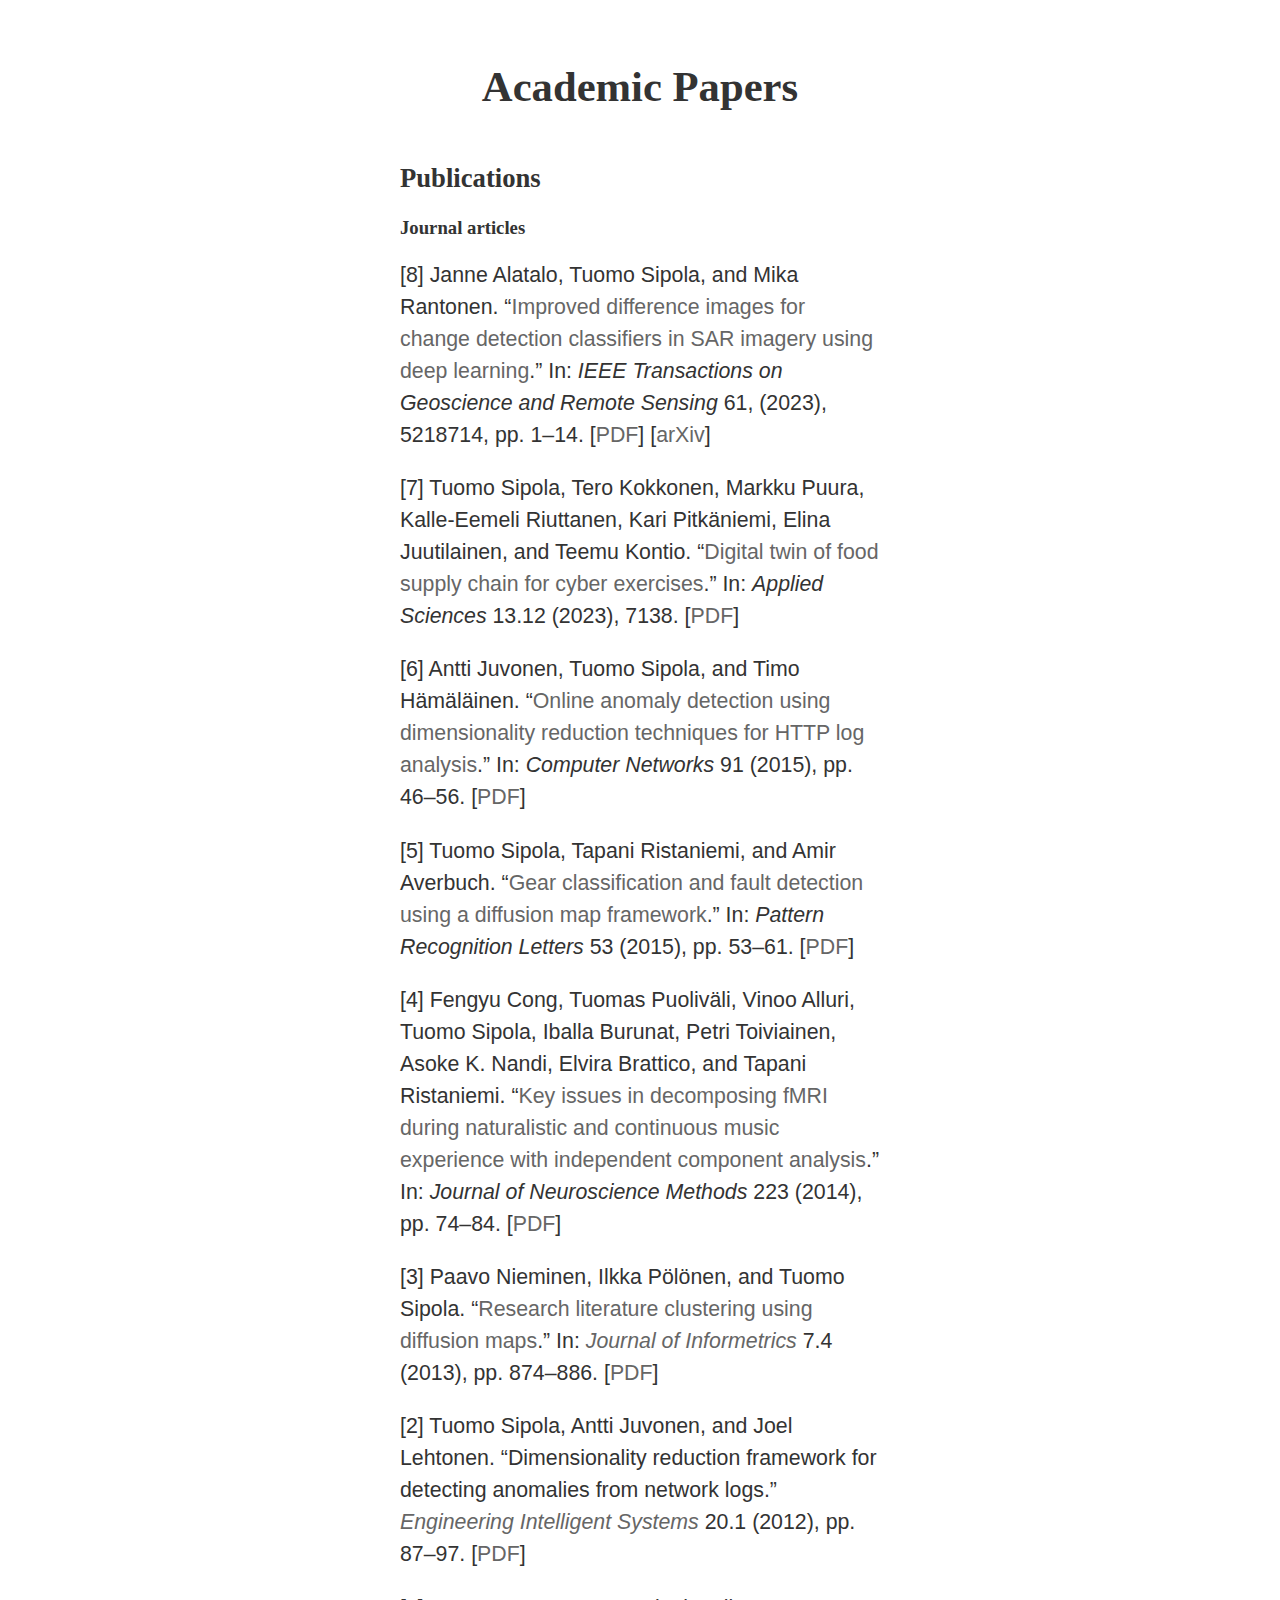
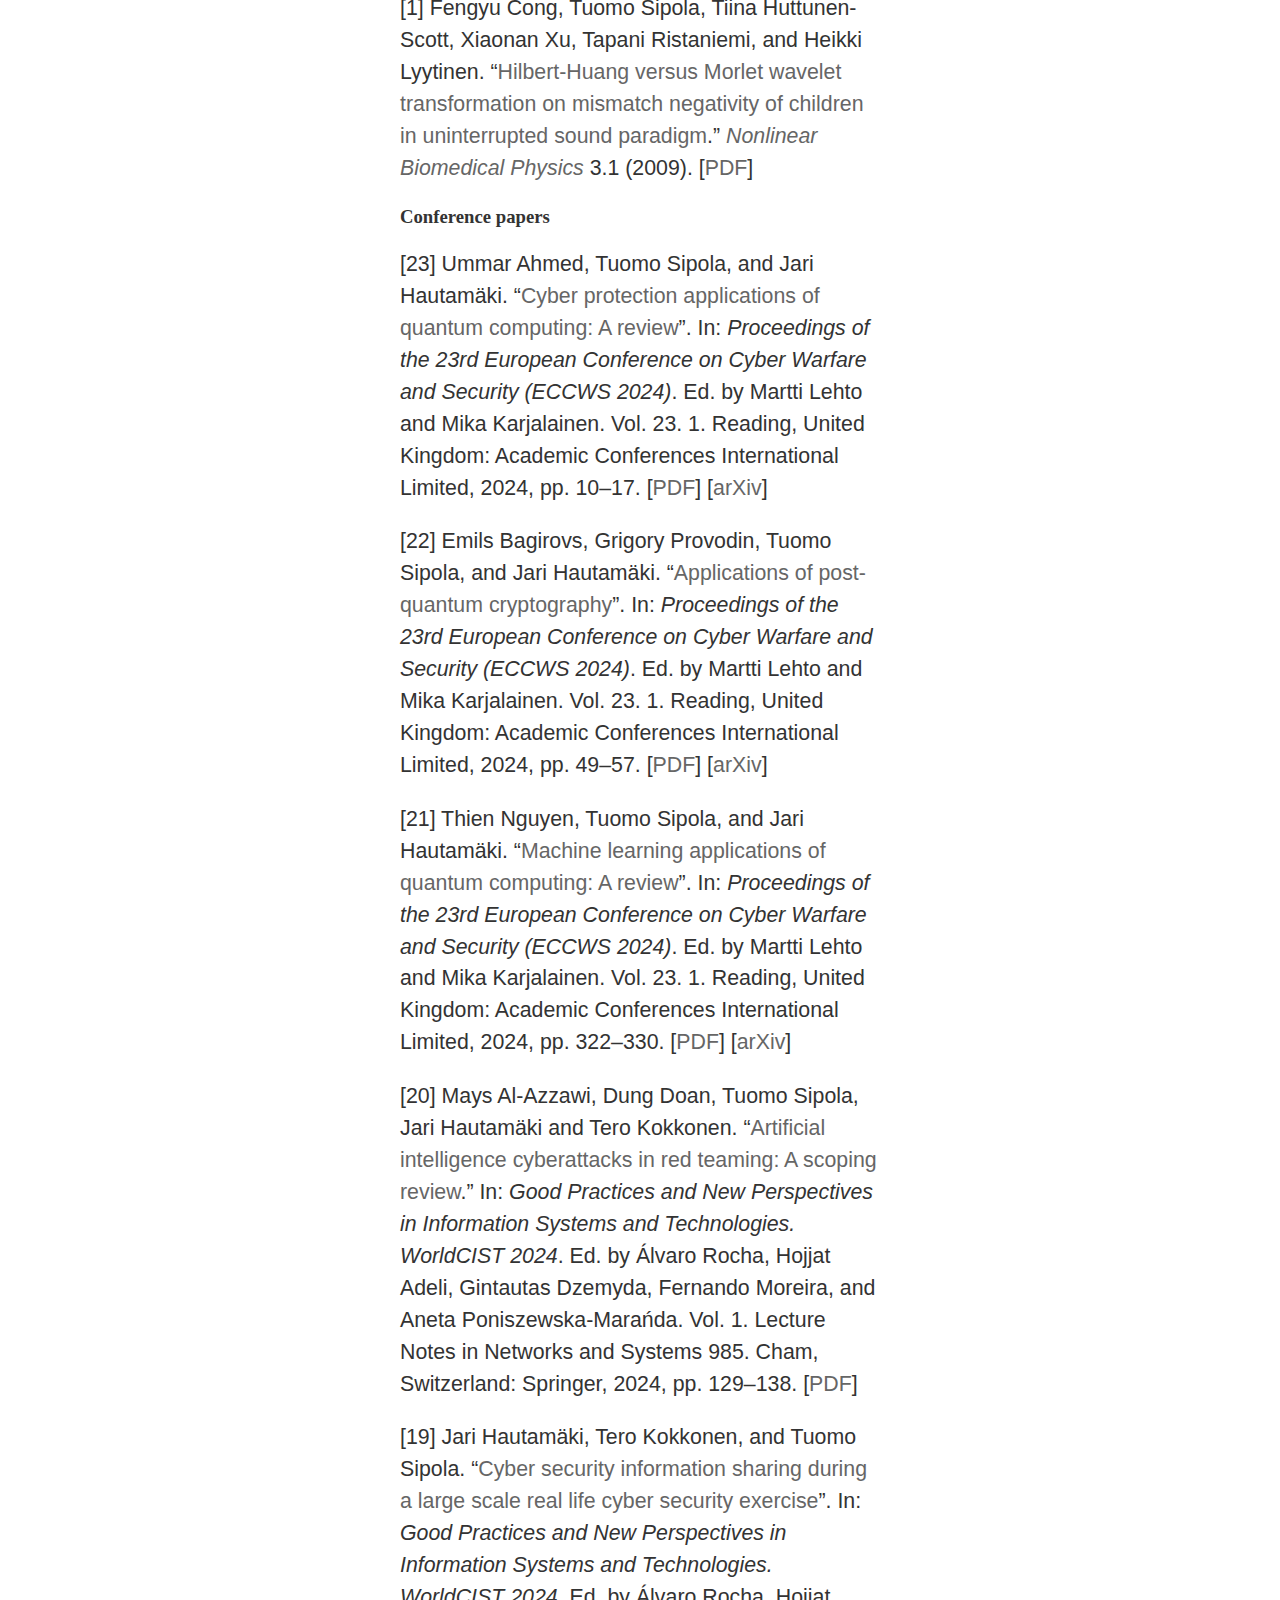
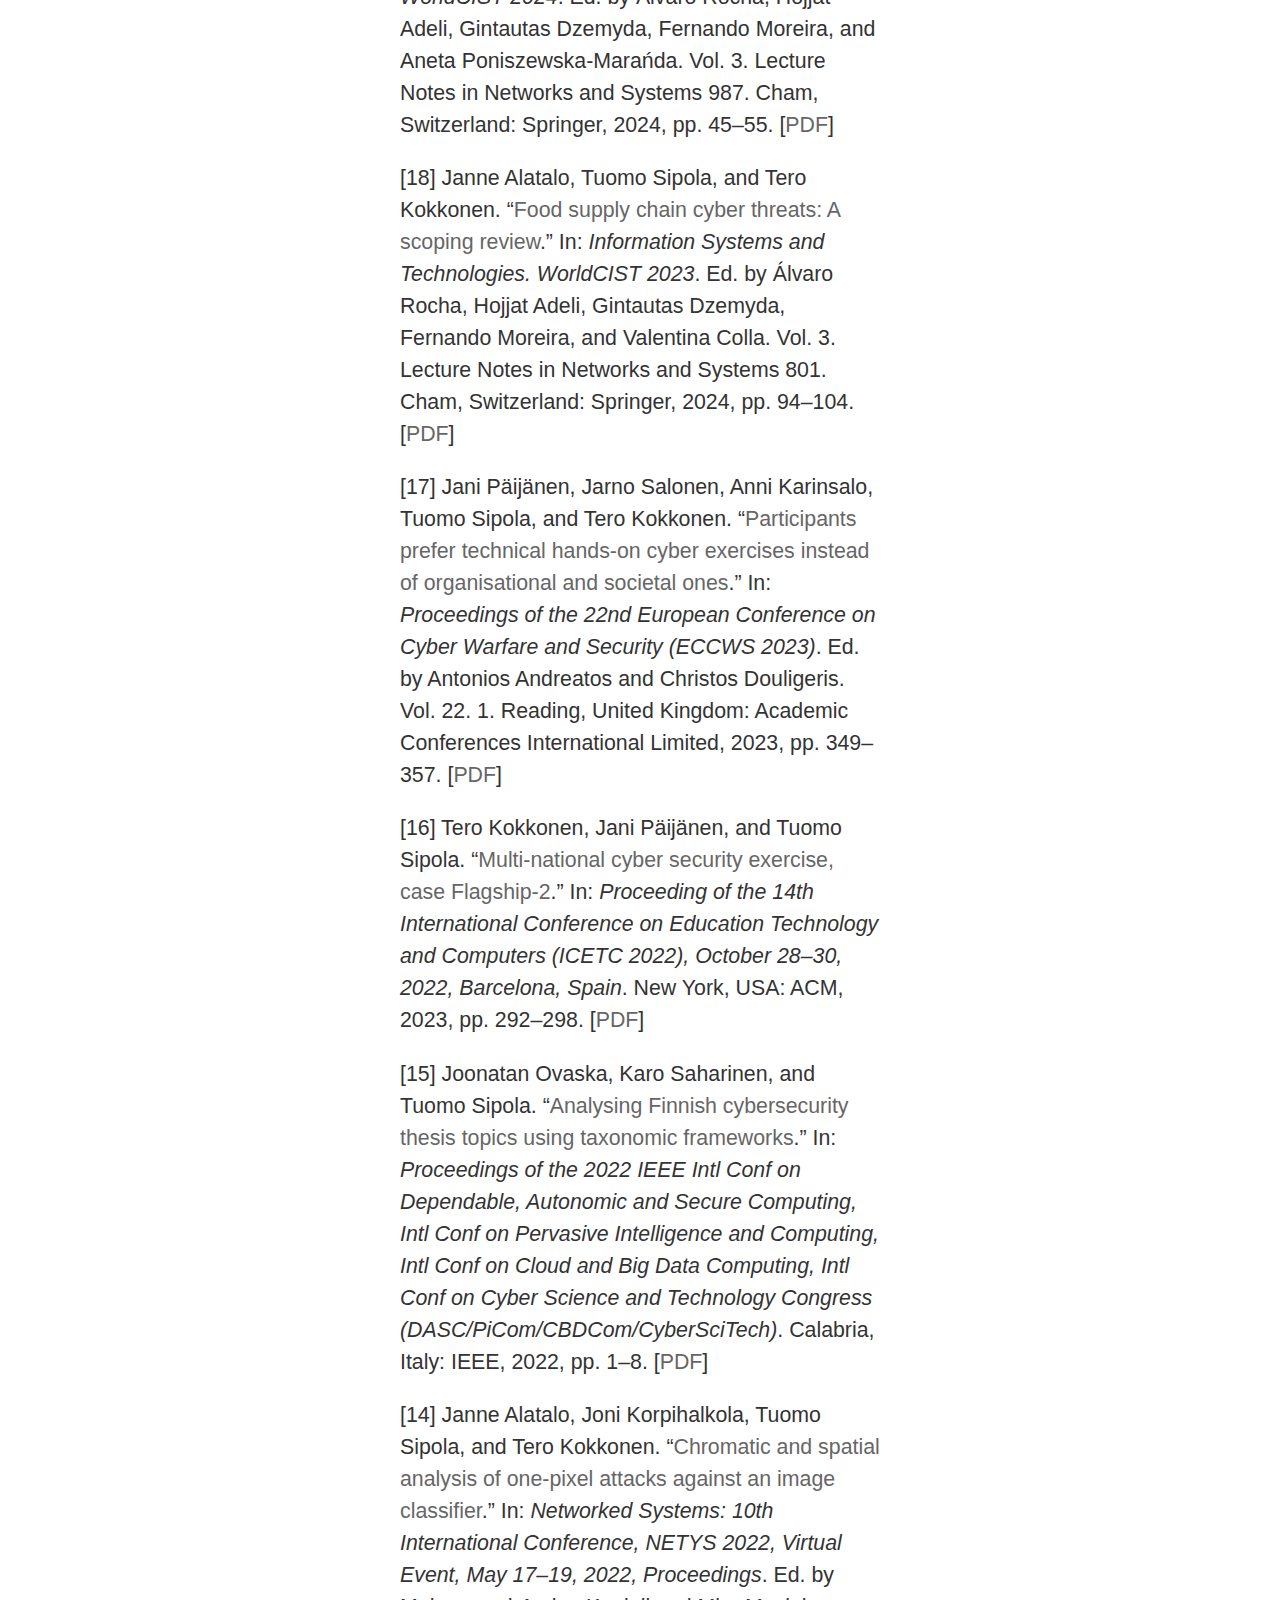
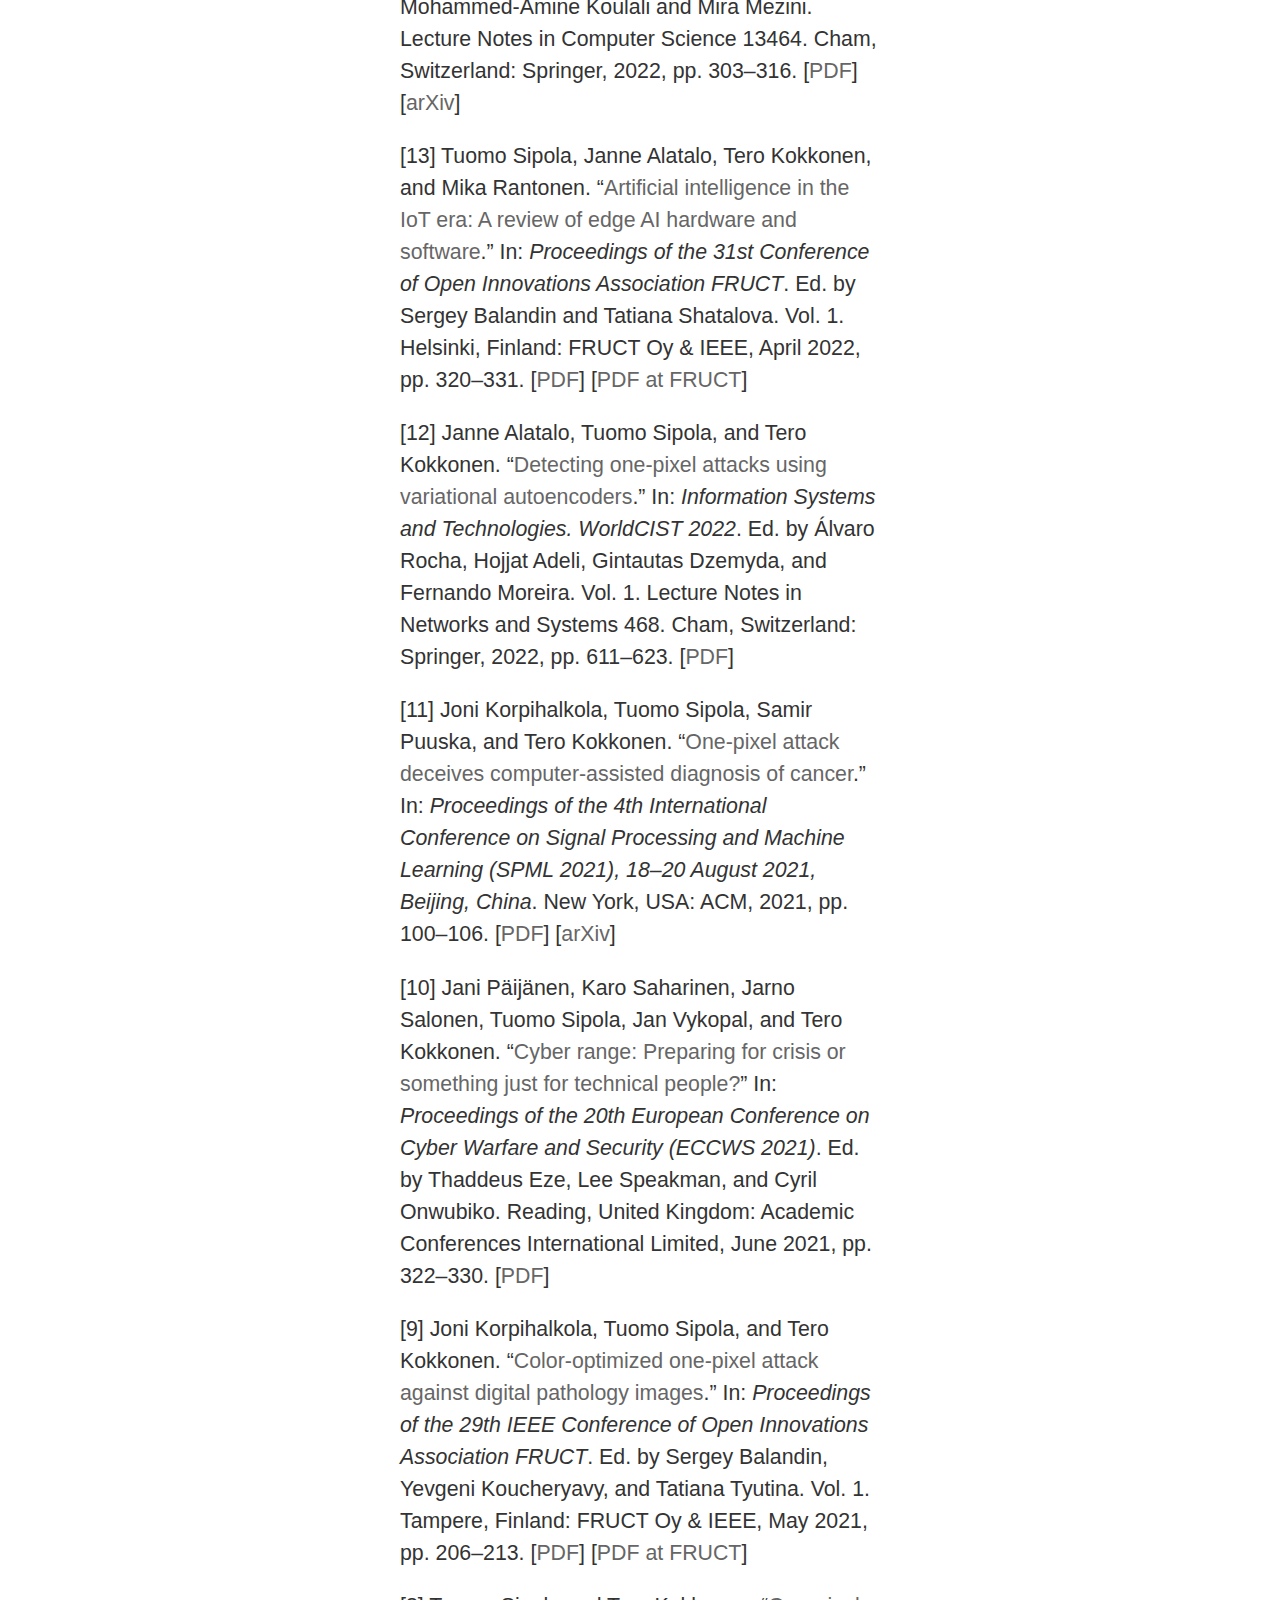
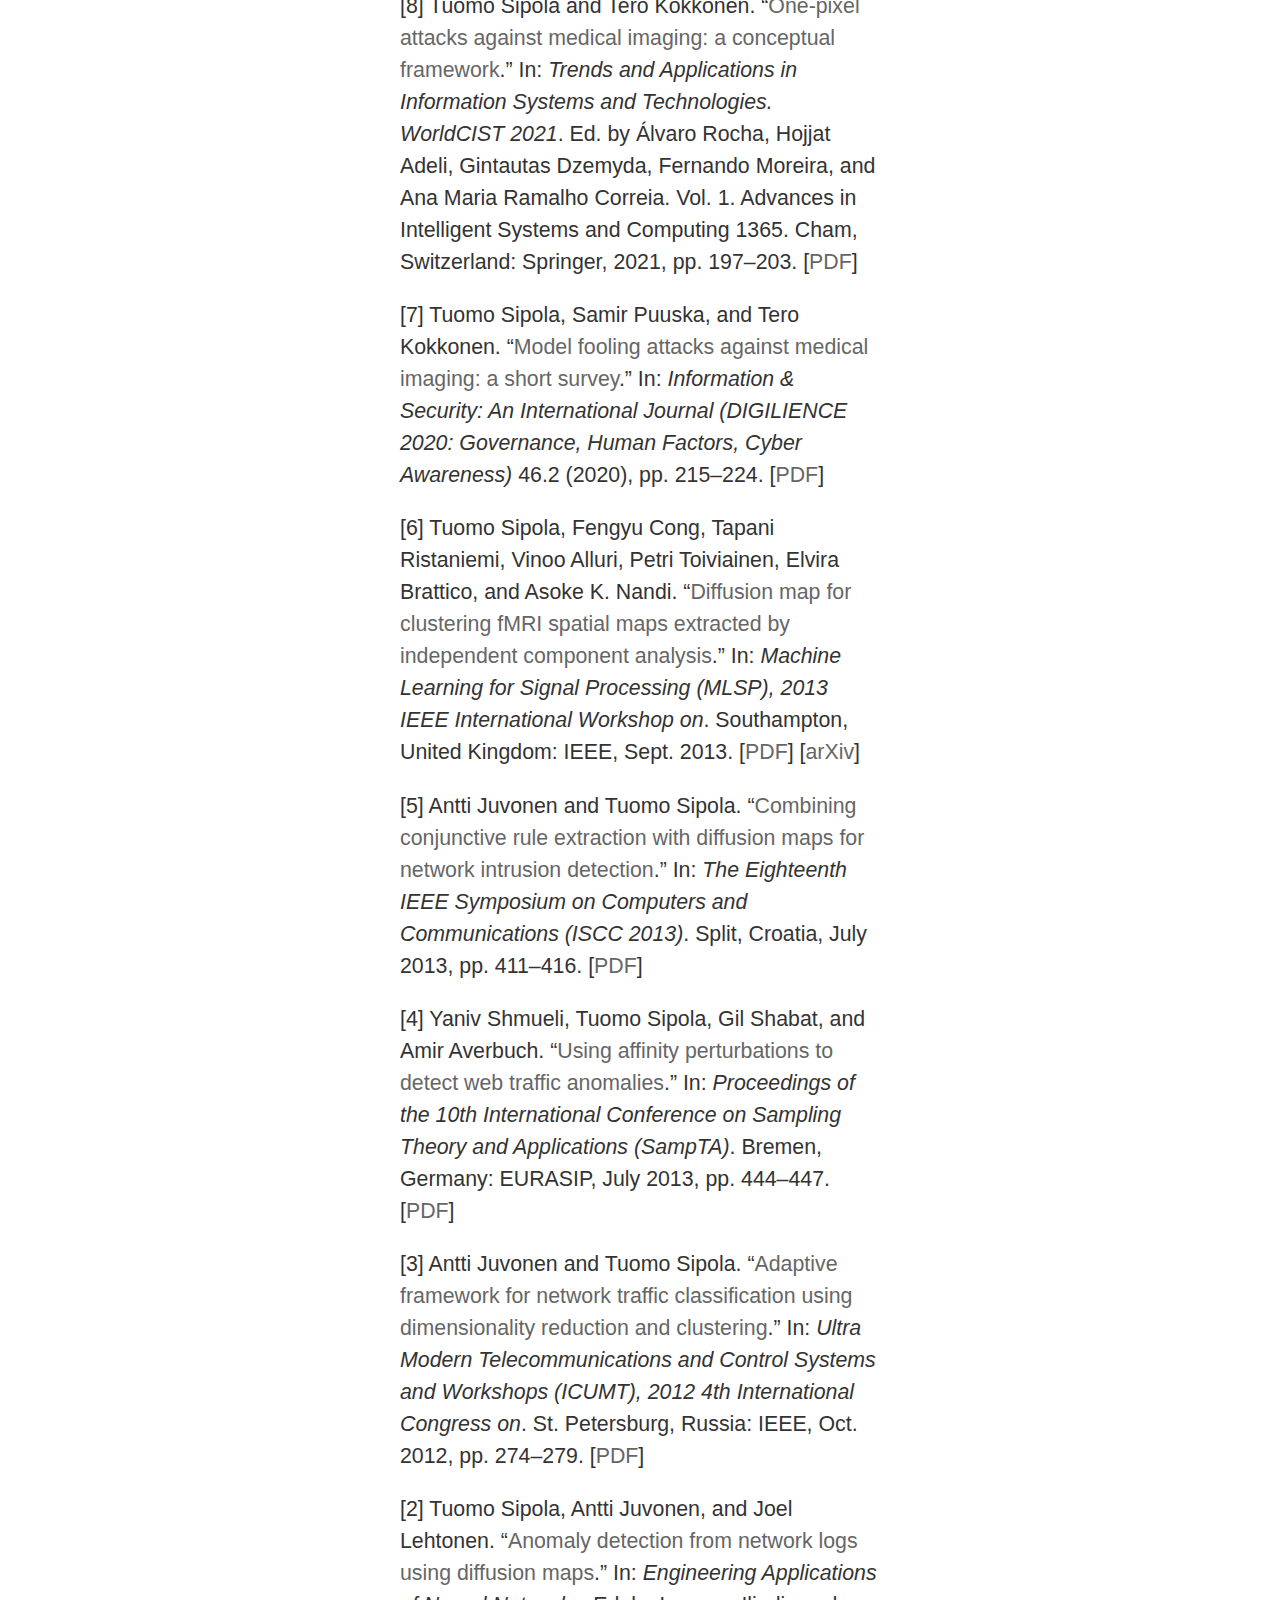
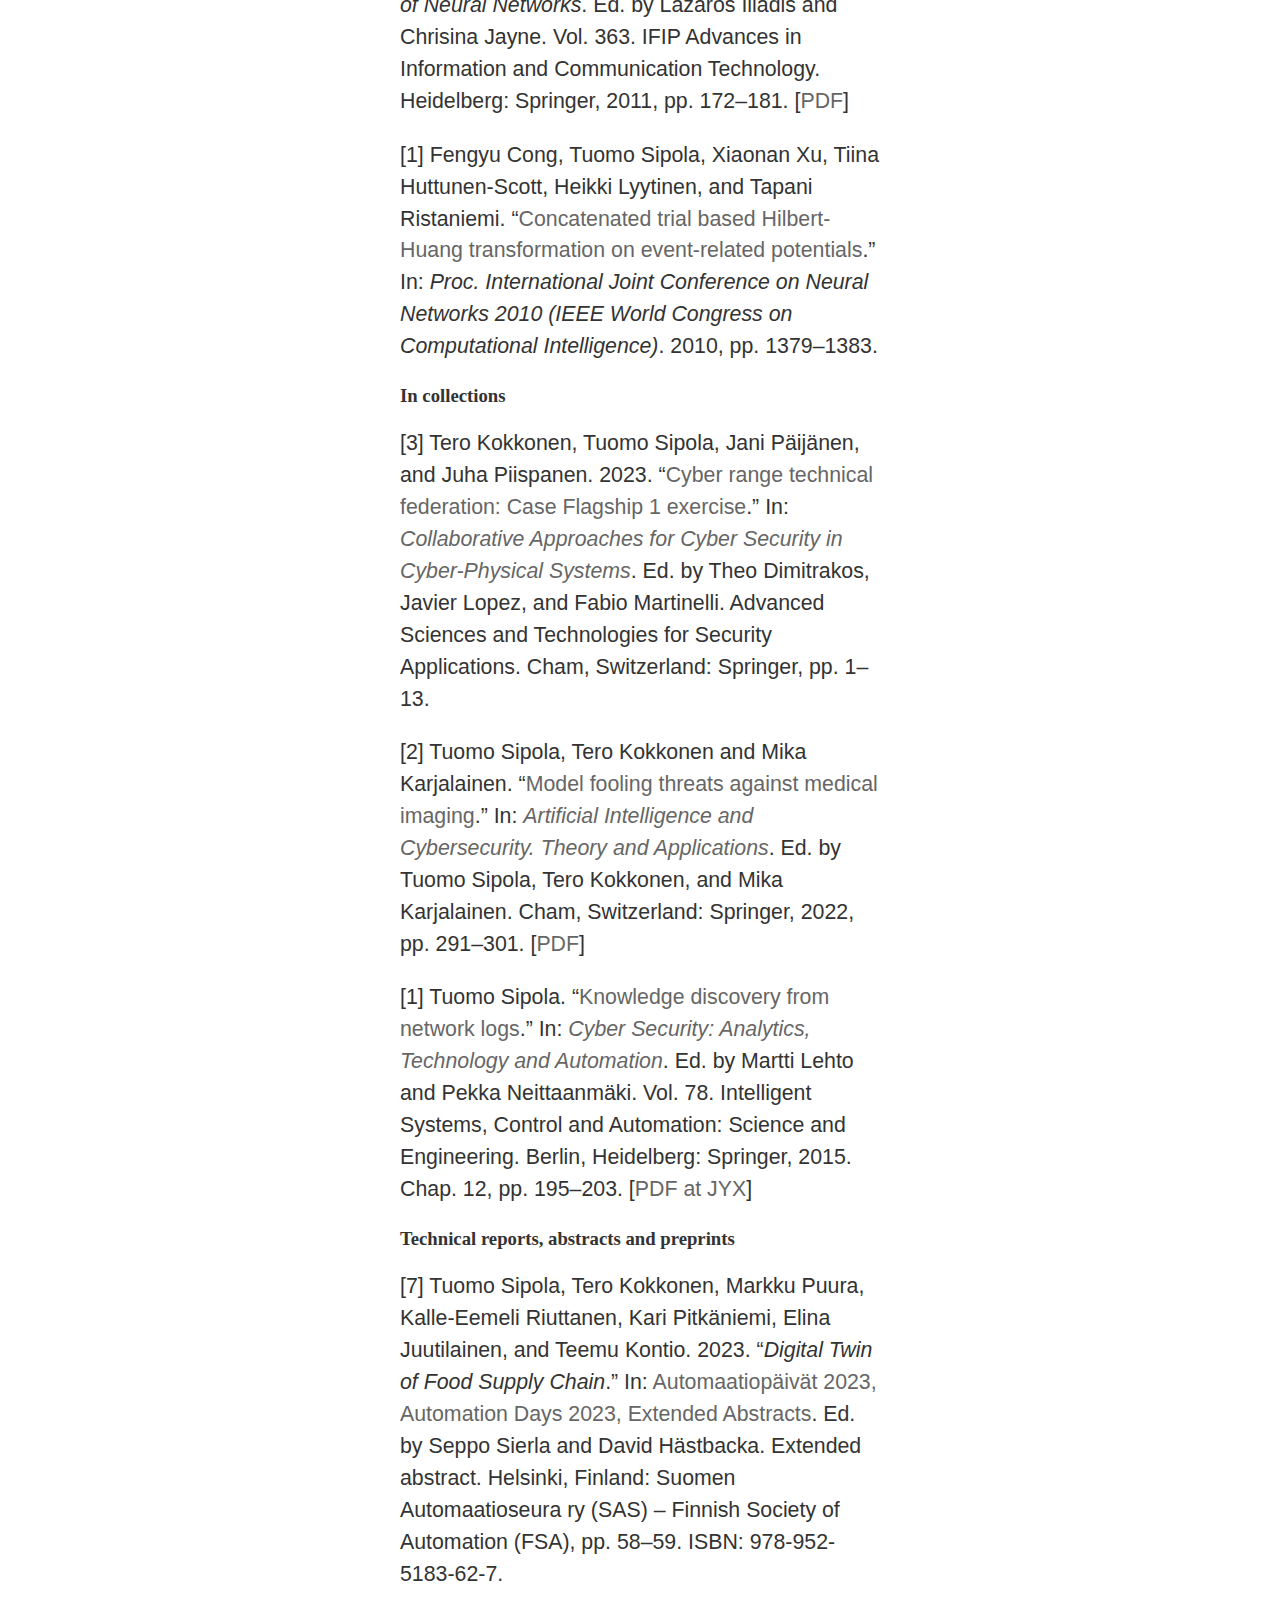
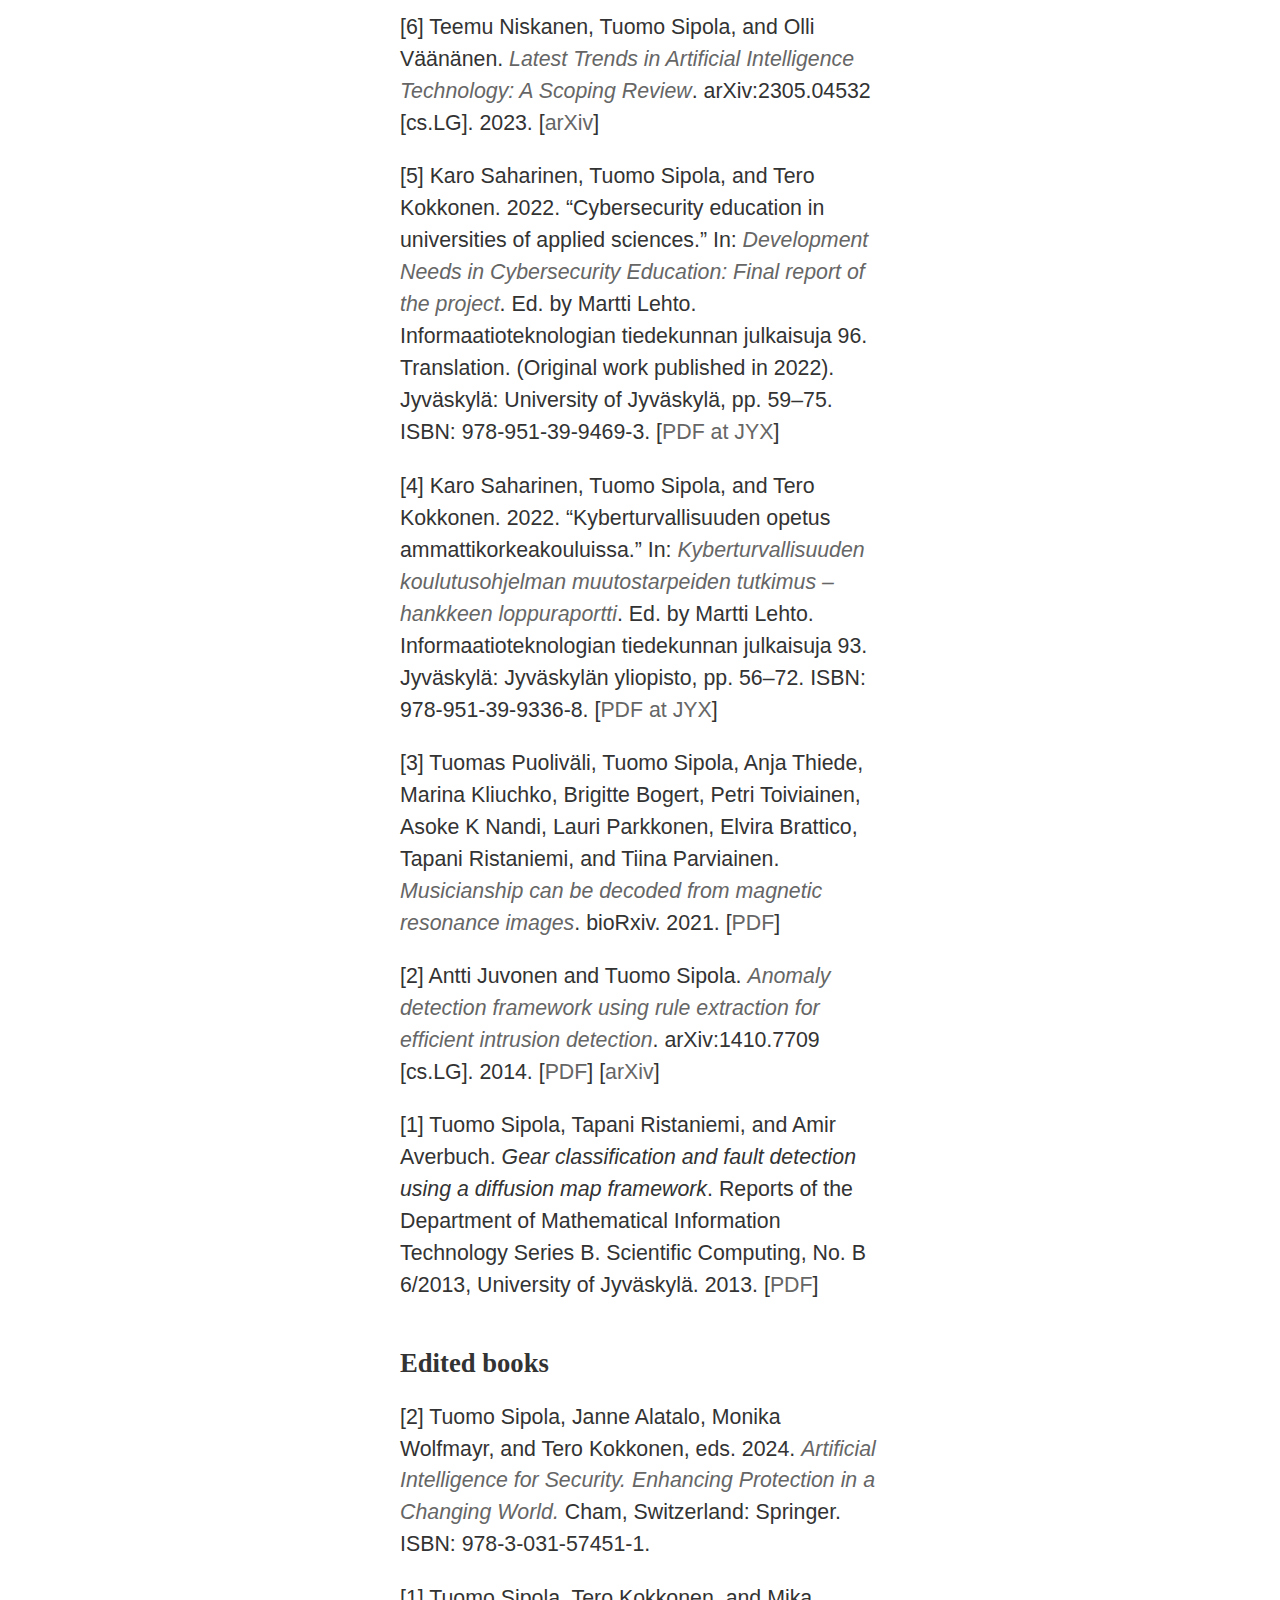
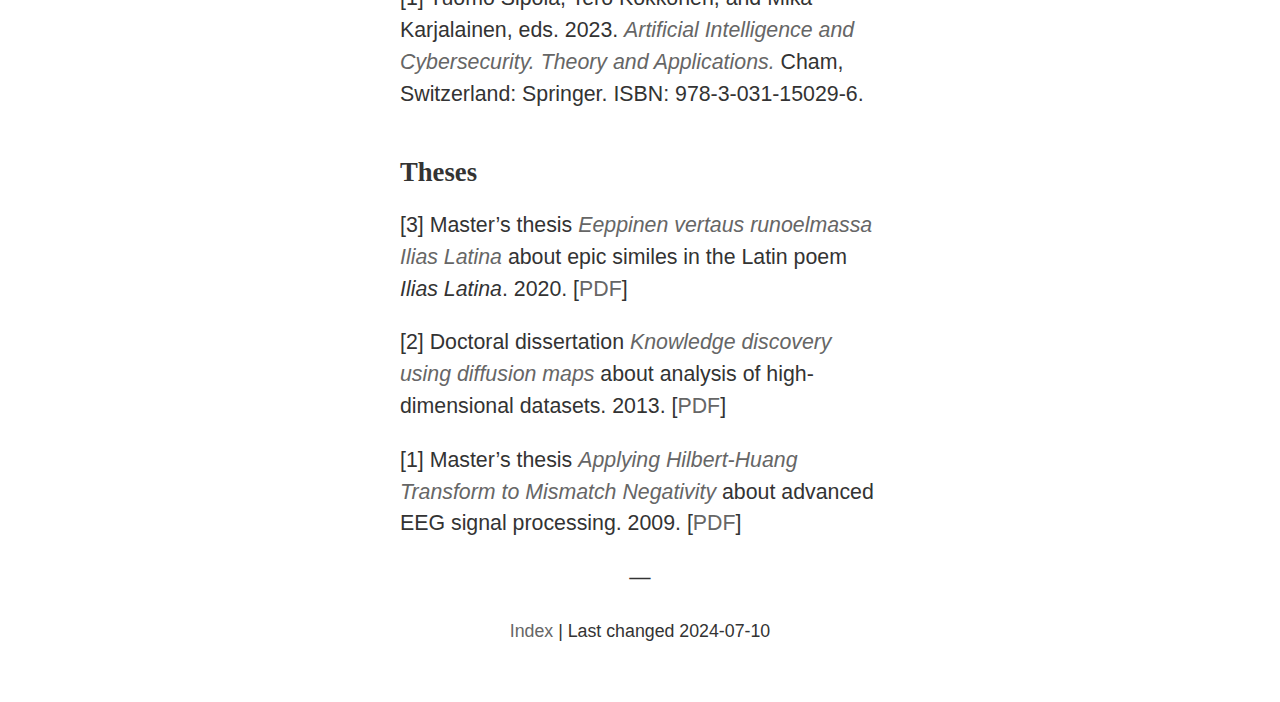
==== academic/index.html @ a78825f5 "Add missing proceedings volume and number" ====
<!DOCTYPE html>

<html xmlns="http://www.w3.org/1999/xhtml" xml:lang="en" lang="en">

<head>
<meta http-equiv="Content-Type" content="text/html; charset=utf-8" />
<title>Academic Papers</title>
<meta name="author" content="Tuomo Sipola (tuomo.sipola@iki.fi)" />

<link rel="stylesheet" href="../css/screen.css" type="text/css" media="screen" />
<link rel="icon" href="/favicon.ico" />
<link rel="icon" type="image/png" href="/favicon-32x32.png" sizes="32x32" />
<link rel="icon" type="image/png" href="/favicon-16x16.png" sizes="16x16" />
<meta id="meta" name="viewport" content="width=device-width; initial-scale=1.0" />

</head>

<body>

<div class="centered">

<h1>Academic Papers</h1>

<h2>Publications</h2>

<h3>Journal articles</h3>

<!-- <p>[] Jari Hautamäki, Tuomo Sipola and Tero Kokkonen. “MISP paper.”</p> -->

<!-- <p>[] Karo Saharinen, Vesa Leino, Tero Kokkonen, and Tuomo Sipola. “Analysing Cybersecurity Education in Degree Programmes of Finnish Universities.” In: <em>Information and Computer Security</em> XX (2022), pp. XX–XX. [PDF]</p> -->

<!-- <p>[] Tuomas Puoliväli, Tuomo Sipola, Anja Thiede, Marina Kliuchko, Brigitte Bogert, Petri Toiviainen, Asoke K. Nandi, Lauri Parkkonen, Elvira Brattico, Tapani Ristaniemi, and Tiina Parviainen. “Musicianship can be decoded from magnetic resonance images.” In: <em>Journal</em> (2022). [PDF] [bioRxiv]</p> -->

<p>[8] Janne Alatalo, Tuomo Sipola, and Mika Rantonen. “<a href="https://doi.org/10.1109/TGRS.2023.3324994">Improved difference images for change detection classifiers in SAR imagery using deep learning</a>.” In: <em>IEEE Transactions on Geoscience and Remote Sensing</em> 61, (2023), 5218714, pp. 1–14. [<a href="files/Alatalo_etal_Improved_difference_images_for_change_detection_classifiers_in_SAR_imagery_using_deep_learning.pdf">PDF</a>] [<a href=" https://arxiv.org/abs/2303.17835">arXiv</a>]</p>

<p>[7] Tuomo Sipola, Tero Kokkonen, Markku Puura, Kalle-Eemeli Riuttanen, Kari Pitkäniemi, Elina Juutilainen, and Teemu Kontio. “<a href="http://dx.doi.org/10.3390/app13127138">Digital twin of food supply chain for cyber exercises</a>.” In: <em>Applied Sciences</em> 13.12 (2023), 7138. [<a href="files/Sipola_etal_Digital_twin_of_food_supply_chain_for_cyber_exercises.pdf">PDF</a>]</p>

<p>[6] Antti Juvonen, Tuomo Sipola, and Timo Hämäläinen. “<a href="http://dx.doi.org/10.1016/j.comnet.2015.07.019">Online anomaly detection using dimensionality reduction techniques for HTTP log analysis</a>.” In: <em>Computer Networks</em> 91 (2015), pp. 46–56. [<a href="files/Juvonen_etal_Online_anomaly_detection_using_dimensionality_reduction_techniques_for_HTTP_log_analysis.pdf">PDF</a>]</p>

<p>[5] Tuomo Sipola, Tapani Ristaniemi, and Amir Averbuch. “<a href="http://dx.doi.org/10.1016/j.patrec.2014.10.019">Gear classification and fault detection using a diffusion map framework</a>.” In: <em>Pattern Recognition Letters</em> 53 (2015), pp. 53–61. [<a href="files/Sipola_etal_Gear_classification_and_fault_detection_using_a_diffusion_map_framework.pdf">PDF</a>]</p>

<p>[4] Fengyu Cong, Tuomas Puoliväli, Vinoo Alluri, Tuomo Sipola, Iballa Burunat, Petri Toiviainen, Asoke K. Nandi, Elvira Brattico, and Tapani Ristaniemi. “<a href="http://dx.doi.org/10.1016/j.jneumeth.2013.11.025">Key issues in decomposing fMRI during naturalistic and continuous music experience with independent component analysis</a>.” In: <em>Journal of Neuroscience Methods</em> 223 (2014), pp. 74–84. [<a href="files/Cong_etal_Key_issues_in_decomposing_fMRI_during_naturalistic_and_continuous_music_experience_with_ICA.pdf">PDF</a>]</p>

<p>[3] Paavo Nieminen, Ilkka Pölönen, and Tuomo Sipola. “<a href="http://dx.doi.org/10.1016/j.joi.2013.08.004">Research literature clustering using diffusion maps</a>.” In: <em><a href="http://www.journals.elsevier.com/journal-of-informetrics/">Journal of Informetrics</a></em> 7.4 (2013), pp. 874–886. [<a href="files/Nieminen_etal_Research_literature_clustering_using_diffusion_maps.pdf">PDF</a>]</p>

<p>[2] Tuomo Sipola, Antti Juvonen, and Joel Lehtonen. “Dimensionality reduction framework for detecting anomalies from network logs.” <em><a href="http://crl-publishing.co.uk/eis-journal/">Engineering Intelligent Systems</a></em> 20.1 (2012), pp. 87–97. [<a href="files/Sipola_etal_Dimensionality_reduction_framework_for_detecting_anomalies_from_network_logs.pdf">PDF</a>]</p>

<p>[1] Fengyu Cong, Tuomo Sipola, Tiina Huttunen-Scott, Xiaonan Xu, Tapani Ristaniemi, and Heikki Lyytinen. “<a href="http://www.nonlinearbiomedphys.com/content/3/1/1">Hilbert-Huang versus Morlet wavelet transformation on mismatch negativity of children in uninterrupted sound paradigm</a>.” <em><a href="http://www.nonlinearbiomedphys.com/">Nonlinear Biomedical Physics</a></em> 3.1 (2009). [<a href="files/Cong_etal_HHTvsMorlet.pdf">PDF</a>]</p>

<h3>Conference papers</h3>

<p>[23] Ummar Ahmed, Tuomo Sipola, and Jari Hautamäki. “<a href="https://doi.org/10.34190/eccws.23.1.2182">Cyber protection applications of quantum computing: A review</a>”. In: <em>Proceedings of the 23rd European Conference on Cyber Warfare and Security (ECCWS 2024)</em>. Ed. by Martti Lehto and Mika Karjalainen. Vol. 23. 1. Reading, United Kingdom: Academic Conferences International Limited, 2024, pp. 10–17. [<a href="files/Ahmed_etal_Cyber_protection_applications_of_quantum_computing_A_review.pdf">PDF</a>] [<a href="https://arxiv.org/abs/2406.13259">arXiv</a>]</p>

<p>[22] Emils Bagirovs, Grigory Provodin, Tuomo Sipola, and Jari Hautamäki. “<a href="https://doi.org/10.34190/eccws.23.1.2247">Applications of post-quantum cryptography</a>”. In: <em>Proceedings of the 23rd European Conference on Cyber Warfare and Security (ECCWS 2024)</em>. Ed. by Martti Lehto and Mika Karjalainen. Vol. 23. 1. Reading, United Kingdom: Academic Conferences International Limited, 2024, pp. 49–57. [<a href="files/Bagirovs_etal_Applications_of_post-quantum_cryptography.pdf">PDF</a>] [<a href="https://arxiv.org/abs/2406.13258">arXiv</a>]</p>

<p>[21] Thien Nguyen, Tuomo Sipola, and Jari Hautamäki. “<a href="https://doi.org/10.34190/eccws.23.1.2258">Machine learning applications of quantum computing: A review</a>”. In: <em>Proceedings of the 23rd European Conference on Cyber Warfare and Security (ECCWS 2024)</em>. Ed. by Martti Lehto and Mika Karjalainen. Vol. 23. 1. Reading, United Kingdom: Academic Conferences International Limited, 2024, pp. 322–330. [<a href="files/Nguyen_etal_Machine_learning_applications_of_quantum_computing_A_review.pdf">PDF</a>] [<a href="https://arxiv.org/abs/2406.13262">arXiv</a>]</p>

<p>[20] Mays Al-Azzawi, Dung Doan, Tuomo Sipola, Jari Hautamäki and Tero Kokkonen. “<a href="https://doi.org/10.1007/978-3-031-60215-3_13">Artificial intelligence cyberattacks in red teaming: A scoping review</a>.” In: <em>Good Practices and New Perspectives in Information Systems and Technologies. WorldCIST 2024</em>. Ed. by Álvaro Rocha, Hojjat Adeli, Gintautas Dzemyda, Fernando Moreira, and Aneta Poniszewska-Marańda. Vol. 1. Lecture Notes in Networks and Systems 985. Cham, Switzerland: Springer, 2024, pp. 129–138. [<a href="files/Al-Azzawi_etal_Artificial_intelligence_cyberattacks_in_red_teaming_a_scoping_review_aam.pdf">PDF</a>] </p>

<p>[19] Jari Hautamäki, Tero Kokkonen, and Tuomo Sipola. “<a href="https://doi.org/10.1007/978-3-031-60221-4_5">Cyber security information sharing during a large scale real life cyber security exercise</a>”. In: <em>Good Practices and New Perspectives in Information Systems and Technologies. WorldCIST 2024</em>. Ed. by Álvaro Rocha, Hojjat Adeli, Gintautas Dzemyda, Fernando Moreira, and Aneta Poniszewska-Marańda. Vol. 3. Lecture Notes in Networks and Systems 987. Cham, Switzerland: Springer, 2024, pp. 45–55. [<a href="files/Hautamäki_etal_Cyber_security_information_sharing_during_a_large_scale_real_life_cyber_security_exercise_aam.pdf">PDF</a>] </p>

<p>[18] Janne Alatalo, Tuomo Sipola, and Tero Kokkonen. “<a href="https://doi.org/10.1007/978-3-031-45648-0_10">Food supply chain cyber threats: A scoping review</a>.” In: <em>Information Systems and Technologies. WorldCIST 2023</em>. Ed. by Álvaro Rocha, Hojjat Adeli, Gintautas Dzemyda, Fernando Moreira, and Valentina Colla. Vol. 3. Lecture Notes in Networks and Systems 801. Cham, Switzerland: Springer, 2024, pp. 94–104. [<a href="files/Alatalo_etal_Food_supply_chain_cyber_threats_A_scoping_review_aam.pdf">PDF</a>] </p>

<p>[17] Jani Päijänen, Jarno Salonen, Anni Karinsalo, Tuomo Sipola, and Tero Kokkonen. “<a href="https://doi.org/10.34190/eccws.22.1.1196">Participants prefer technical hands-on cyber exercises instead of organisational and societal ones</a>.” In: <em>Proceedings of the 22nd European Conference on Cyber Warfare and Security (ECCWS 2023)</em>. Ed. by Antonios Andreatos and Christos Douligeris. Vol. 22. 1. Reading, United Kingdom: Academic Conferences International Limited, 2023, pp. 349–357. [<a href="files/Päijänen_etal_Participants_prefer_technical_hands-on_cyber_exercises_instead_of_organisational_and_societal_ones.pdf">PDF</a>]</p>

<p>[16] Tero Kokkonen, Jani Päijänen, and Tuomo Sipola. “<a href="https://doi.org/10.1145/3572549.3572596">Multi-national cyber security exercise, case Flagship-2</a>.” In: <em>Proceeding of the 14th International Conference on Education Technology and Computers (ICETC 2022), October 28–30, 2022, Barcelona, Spain</em>. New York, USA: ACM, 2023, pp. 292–298. [<a href="files/Kokkonen_etal_Multi-national_cyber_security_exercise_case_Flagship_2.pdf">PDF</a>]</p>

<p>[15] Joonatan Ovaska, Karo Saharinen, and Tuomo Sipola. “<a href="https://doi.org/10.1109/DASC/PiCom/CBDCom/Cy55231.2022.9927808">Analysing Finnish cybersecurity thesis topics using taxonomic frameworks</a>.” In: <em>Proceedings of the 2022 IEEE Intl Conf on Dependable, Autonomic and Secure Computing, Intl Conf on Pervasive Intelligence and Computing, Intl Conf on Cloud and Big Data Computing, Intl Conf on Cyber Science and Technology Congress (DASC/PiCom/CBDCom/CyberSciTech)</em>. Calabria, Italy: IEEE, 2022, pp. 1–8. [<a href="files/Ovaska_etal_Analysing_Finnish_cybersecurity_thesis_topics_using_taxonomic_frameworks.pdf">PDF</a>]</p>

<p>[14] Janne Alatalo, Joni Korpihalkola, Tuomo Sipola, and Tero Kokkonen. “<a href="https://doi.org/10.1007/978-3-031-17436-0_20">Chromatic and spatial analysis of one-pixel attacks against an image classifier</a>.” In: <em>Networked Systems: 10th International Conference, NETYS 2022, Virtual Event, May 17–19, 2022, Proceedings</em>. Ed. by Mohammed-Amine Koulali and Mira Mezini. Lecture Notes in Computer Science 13464. Cham, Switzerland: Springer, 2022, pp. 303–316. [<a href="files/Alatalo_etal_Chromatic_and_spatial_analysis_of_one-pixel_attacks_against_an_image_classifier_aam.pdf">PDF</a>] [<a href="https://arxiv.org/abs/2105.13771">arXiv</a>]</p>

<p>[13] Tuomo Sipola, Janne Alatalo, Tero Kokkonen, and Mika Rantonen. “<a href="https://doi.org/10.23919/FRUCT54823.2022.9770931">Artificial intelligence in the IoT era: A review of edge AI hardware and software</a>.” In: <em>Proceedings of the 31st Conference of Open Innovations Association FRUCT</em>. Ed. by Sergey Balandin and Tatiana Shatalova. Vol. 1. Helsinki, Finland: FRUCT Oy & IEEE, April 2022, pp. 320–331. [<a href="files/Sipola_etal_Artificial_intelligence_in_the_IoT_era_A_review_of_edge_AI_hardware_and_software.pdf">PDF</a>] [<a href="https://fruct.org/publications/volume-31/fruct31/files/Sip.pdf">PDF at FRUCT</a>]</p>

<p>[12] Janne Alatalo, Tuomo Sipola, and Tero Kokkonen. “<a href="https://doi.org/10.1007/978-3-031-04826-5_60">Detecting one-pixel attacks using variational autoencoders</a>.” In: <em>Information Systems and Technologies. WorldCIST 2022</em>. Ed. by Álvaro Rocha, Hojjat Adeli, Gintautas Dzemyda, and Fernando Moreira. Vol. 1. Lecture Notes in Networks and Systems 468. Cham, Switzerland: Springer, 2022, pp. 611–623. [<a href="files/Alatalo_etal_Detecting_one-pixel_attacks_using_variational_autoencoders_aam.pdf">PDF</a>]</p>

<p>[11] Joni Korpihalkola, Tuomo Sipola, Samir Puuska, and Tero Kokkonen. “<a href="https://doi.org/10.1145/3483207.3483224">One-pixel attack deceives computer-assisted diagnosis of cancer</a>.” In: <em>Proceedings of the 4th International Conference on Signal Processing and Machine Learning (SPML 2021), 18–20 August 2021, Beijing, China</em>. New York, USA: ACM, 2021, pp. 100–106. [<a href="files/Korpihalkola_etal_One-pixel_attack_deceives_computer-assisted_diagnosis_of_cancer.pdf">PDF</a>] [<a href="https://arxiv.org/abs/2012.00517">arXiv</a>]</p>

<p>[10] Jani Päijänen, Karo Saharinen, Jarno Salonen, Tuomo Sipola, Jan Vykopal, and Tero Kokkonen. “<a href="https://doi.org/10.34190/EWS.21.012">Cyber range: Preparing for crisis or something just for technical people?</a>” In: <em>Proceedings of the 20th European Conference on Cyber Warfare and Security (ECCWS 2021)</em>. Ed. by Thaddeus Eze, Lee Speakman, and Cyril Onwubiko. Reading, United Kingdom: Academic Conferences International Limited, June 2021, pp. 322–330. [<a href="files/Paijanen_etal_Cyber_range_Preparing_for_crisis_or_something_just_for_technical_people.pdf">PDF</a>]</p>

<p>[9] Joni Korpihalkola, Tuomo Sipola, and Tero Kokkonen. “<a href="https://doi.org/10.23919/FRUCT52173.2021.9435562">Color-optimized one-pixel attack against digital pathology images</a>.” In: <em>Proceedings of the 29th IEEE Conference of Open Innovations Association FRUCT</em>. Ed. by Sergey Balandin, Yevgeni Koucheryavy, and Tatiana Tyutina. Vol. 1. Tampere, Finland: FRUCT Oy & IEEE, May 2021, pp. 206–213. [<a href="files/Korpihalkola_etal_Color-optimized_one-pixel_attack_against_digital_pathology_images.pdf">PDF</a>] [<a href="https://fruct.org/publications/volume-29/fruct29/files/Kor.pdf">PDF at FRUCT</a>]</p>

<p>[8] Tuomo Sipola and Tero Kokkonen. “<a href="https://doi.org/10.1007/978-3-030-72657-7_19">One-pixel attacks against medical imaging: a conceptual framework</a>.” In: <em>Trends and Applications in Information Systems and Technologies. WorldCIST 2021</em>. Ed. by Álvaro Rocha, Hojjat Adeli, Gintautas Dzemyda, Fernando Moreira, and Ana Maria Ramalho Correia. Vol. 1. Advances in Intelligent Systems and Computing 1365. Cham, Switzerland: Springer, 2021, pp. 197–203. [<a href="files/Sipola_and_Kokkonen_One-pixel_attacks_against_medical_imaging_a_conceptual_framework.pdf">PDF</a>]

<p>[7] Tuomo Sipola, Samir Puuska, and Tero Kokkonen. “<a href="https://doi.org/10.11610/isij.4615">Model fooling attacks against medical imaging: a short survey</a>.” In: <em>Information & Security: An International Journal (DIGILIENCE 2020: Governance, Human Factors, Cyber Awareness)</em> 46.2 (2020), pp. 215–224. [<a href="files/Sipola_etal_Model_fooling_attacks_against_medical_imaging_a_short_survey.pdf">PDF</a>]</p>

<p>[6] Tuomo Sipola, Fengyu Cong, Tapani Ristaniemi, Vinoo Alluri, Petri Toiviainen, Elvira Brattico, and Asoke K. Nandi. “<a href="http://ieeexplore.ieee.org/xpl/articleDetails.jsp?tp=&arnumber=6661923">Diffusion map for clustering fMRI spatial maps extracted by independent component analysis</a>.” In: <em>Machine Learning for Signal Processing (MLSP), 2013 IEEE International Workshop on</em>. Southampton, United Kingdom: IEEE, Sept. 2013. [<a href="files/Sipola_etal_Diffusion_map_for_clustering_fMRI_spatial_maps_extracted_by_independent_component_analysis.pdf">PDF</a>] [<a href="http://arxiv.org/abs/1306.1350">arXiv</a>]</p>

<p>[5] Antti Juvonen and Tuomo Sipola. “<a href="http://ieeexplore.ieee.org/xpl/articleDetails.jsp?tp=&arnumber=6754981">Combining conjunctive rule extraction with diffusion maps for network intrusion detection</a>.” In: <em>The Eighteenth IEEE Symposium on Computers and Communications (ISCC 2013)</em>. Split, Croatia, July 2013, pp. 411–416. [<a href="files/Juvonen_and_Sipola_Combining_conjunctive_rule_extraction_with_diffusion_maps_for_network_intrusion_detection.pdf">PDF</a>]</p>

<p>[4] Yaniv Shmueli, Tuomo Sipola, Gil Shabat, and Amir Averbuch. “<a href="https://www.eurasip.org/Proceedings/Ext/SampTA2013/papers/p444-shmueli.pdf">Using affinity perturbations to detect web traffic anomalies</a>.” In: <em>Proceedings of the 10th International Conference on Sampling Theory and Applications (SampTA)</em>. Bremen, Germany: EURASIP, July 2013, pp. 444–447. [<a href="files/Shmueli_etal_Using_affinity_perturbations_to_detect_web_traffic_anomalies.pdf">PDF</a>]</p>

<p>[3] Antti Juvonen and Tuomo Sipola. “<a href="http://ieeexplore.ieee.org/xpl/articleDetails.jsp?tp=&arnumber=6459678">Adaptive framework for network traffic classification using dimensionality reduction and clustering</a>.” In: <em>Ultra Modern Telecommunications and Control Systems and Workshops (ICUMT), 2012 4th International Congress on</em>. St. Petersburg, Russia: IEEE, Oct. 2012, pp. 274–279. [<a href="files/Juvonen_and_Sipola_Adaptive_framework_for_network_traffic_classification_using_dimensionality_reduction_and_clustering.pdf">PDF</a>]</p>

<p>[2] Tuomo Sipola, Antti Juvonen, and Joel Lehtonen. “<a href="https://link.springer.com/chapter/10.1007/978-3-642-23957-1_20">Anomaly detection from network logs using diffusion maps</a>.” In: <em>Engineering Applications of Neural Networks</em>. Ed. by Lazaros Iliadis and Chrisina Jayne. Vol. 363. IFIP Advances in Information and Communication Technology. Heidelberg: Springer, 2011, pp. 172–181. [<a href="files/Sipola_etal_Anomaly_detection_from_network_logs.pdf">PDF</a>]</p>

<p>[1] Fengyu Cong, Tuomo Sipola, Xiaonan Xu, Tiina Huttunen-Scott, Heikki Lyytinen, and Tapani Ristaniemi. “<a href="http://dx.doi.org/10.1109/IJCNN.2010.5596933">Concatenated trial based Hilbert-Huang transformation on event-related potentials</a>.” In: <em>Proc. International Joint Conference on Neural Networks 2010 (IEEE World Congress on Computational Intelligence)</em>. 2010, pp. 1379–1383.</p>

<h3>In collections</h3>

<p>[3] Tero Kokkonen, Tuomo Sipola, Jani Päijänen, and Juha Piispanen. 2023. “<a href="http://dx.doi.org/10.1007/978-3-031-16088-2_1">Cyber range technical federation: Case Flagship 1 exercise</a>.” In: <em><a href="https://doi.org/10.1007/978-3-031-16088-2">Collaborative Approaches for Cyber Security in Cyber-Physical Systems</a></em>. Ed. by Theo Dimitrakos, Javier Lopez, and Fabio Martinelli. Advanced Sciences and Technologies for Security Applications. Cham, Switzerland: Springer, pp. 1–13. <!-- [PDF] --></p> <!-- AAM version has 24 month embargo, expiring circa 2025-01-03. -->

<p>[2] Tuomo Sipola, Tero Kokkonen and Mika Karjalainen. “<a href="https://dx.doi.org/10.1007/978-3-031-15030-2_13">Model fooling threats against medical imaging</a>.” In: <em><a href="https://doi.org/10.1007/978-3-031-15030-2">Artificial Intelligence and Cybersecurity. Theory and Applications</a></em>. Ed. by Tuomo Sipola, Tero Kokkonen, and Mika Karjalainen. Cham, Switzerland: Springer, 2022, pp. 291–301. [<a href="files/Sipola_etal_Model_fooling_threats_against_medical_imaging_preprint.pdf">PDF</a>]</p> <!-- This is the preprint. AAM version has 24 month embargo, expiring circa 2024-12-08. -->

<p>[1] Tuomo Sipola. “<a href="http://dx.doi.org/10.1007/978-3-319-18302-2_12">Knowledge discovery from network logs</a>.” In: <em><a href="https://doi.org/10.1007/978-3-319-18302-2">Cyber Security: Analytics, Technology and Automation</a></em>. Ed. by Martti Lehto and Pekka Neittaanmäki. Vol. 78. Intelligent Systems, Control and Automation: Science and Engineering. Berlin, Heidelberg: Springer, 2015. Chap. 12, pp. 195–203. [<a href=" http://urn.fi/URN:NBN:fi:jyu-202011236715">PDF at JYX</a>]</p>

<h3>Technical reports, abstracts and preprints</h3>

<p>[7] Tuomo Sipola, Tero Kokkonen, Markku Puura, Kalle-Eemeli Riuttanen, Kari Pitkäniemi, Elina Juutilainen, and Teemu Kontio. 2023. “<em>Digital Twin of Food Supply Chain</em>.” In: <a href="https://www.automaatioseura.fi/site/assets/files/3870/automaatiopaivat_automation_days_2023_extended_abstracts.pdf">Automaatiopäivät 2023, Automation Days 2023, Extended Abstracts</a>. Ed. by Seppo Sierla and David Hästbacka. Extended abstract. Helsinki, Finland: Suomen Automaatioseura ry (SAS) – Finnish Society of Automation (FSA), pp. 58–59. ISBN: 978-952-5183-62-7.</p>

<p> [6] Teemu Niskanen, Tuomo Sipola, and Olli Väänänen. <em><a href="https://arxiv.org/abs/2305.04532">Latest Trends in Artificial Intelligence Technology: A Scoping Review</a></em>. arXiv:2305.04532 [cs.LG]. 2023. [<a href="https://arxiv.org/abs/2305.04532">arXiv</a>]</p>

<p>[5] Karo Saharinen, Tuomo Sipola, and Tero Kokkonen. 2022. “Cybersecurity education in universities of applied sciences.” In: <em><a href="http://urn.fi/URN:ISBN:978-951-39-9469-3">Development Needs in Cybersecurity Education: Final report of the project</a></em>. Ed. by Martti Lehto. Informaatioteknologian tiedekunnan julkaisuja 96. Translation. (Original work published in 2022). Jyväskylä: University of Jyväskylä, pp. 59–75. ISBN: 978-951-39-9469-3. [<a href="http://urn.fi/URN:ISBN:978-951-39-9469-3">PDF at JYX</a>]</p>

<p>[4] Karo Saharinen, Tuomo Sipola, and Tero Kokkonen. 2022. “Kyberturvallisuuden opetus ammattikorkeakouluissa.” In: <em><a href="http://urn.fi/URN:ISBN:978-951-39-9336-8">Kyberturvallisuuden koulutusohjelman muutostarpeiden tutkimus – hankkeen loppuraportti</a></em>. Ed. by Martti Lehto. Informaatioteknologian tiedekunnan julkaisuja 93. Jyväskylä: Jyväskylän yliopisto, pp. 56–72. ISBN: 978-951-39-9336-8. [<a href="http://urn.fi/URN:ISBN:978-951-39-9336-8">PDF at JYX</a>]</p>

<p>[3] Tuomas Puoliväli, Tuomo Sipola, Anja Thiede, Marina Kliuchko, Brigitte Bogert, Petri Toiviainen, Asoke K Nandi, Lauri Parkkonen, Elvira Brattico, Tapani Ristaniemi, and Tiina Parviainen. <em><a href="https://doi.org/10.1101/2020.07.19.210906">Musicianship can be decoded from magnetic resonance images</a></em>. bioRxiv. 2021. [<a href="files/Puoliväli_etal_Musicianship_can_be_decoded_from_magnetic_resonance_images.pdf">PDF</a>]</p>

<p>[2] Antti Juvonen and Tuomo Sipola. <em><a href="http://arxiv.org/abs/1410.7709">Anomaly detection framework using rule extraction for efficient intrusion detection</a></em>. arXiv:1410.7709 [cs.LG]. 2014. [<a href="files/Juvonen_etal_Anomaly_detecction_framework_using_rule_extraction_for_efficient_intrusion_detection.pdf">PDF</a>] [<a href="http://arxiv.org/abs/1410.7709">arXiv</a>]

<p>[1] Tuomo Sipola, Tapani Ristaniemi, and Amir Averbuch. <em>Gear classification and fault detection using a diffusion map framework</em>. Reports of the Department of Mathematical Information Technology Series B. Scientific Computing, No. B 6/2013, University of Jyväskylä. 2013. [<a href="files/Sipola_etal_Gear_classification_and_fault_detection_using_a_diffusion_map_framework_report.pdf">PDF</a>]</p>

<h2>Edited books</h2>

<p>[2] Tuomo Sipola, Janne Alatalo, Monika Wolfmayr, and Tero Kokkonen, eds. 2024. <em><a href="https://doi.org/10.1007/978-3-031-57452-8">Artificial Intelligence for Security. Enhancing Protection in a Changing World.</a></em> Cham, Switzerland: Springer. ISBN:  978-3-031-57451-1.</p>

<p>[1] Tuomo Sipola, Tero Kokkonen, and Mika Karjalainen, eds. 2023. <em><a href="https://doi.org/10.1007/978-3-031-15030-2">Artificial Intelligence and Cybersecurity. Theory and Applications.</a></em> Cham, Switzerland: Springer. ISBN: 978-3-031-15029-6.</p>

<h2>Theses</h2>

<p>[3] Master’s thesis <em><a href="http://urn.fi/URN:NBN:fi:jyu-202012287381">Eeppinen vertaus runoelmassa Ilias Latina</a></em> about epic similes in the Latin poem <em>Ilias Latina</em>. 2020. [<a href="files/tuomo_sipola_latina_pro_gradu_20201221b.pdf">PDF</a>]</p>

<p>[2] Doctoral dissertation <em><a href="http://urn.fi/URN:ISBN:978-951-39-5540-3">Knowledge discovery using diffusion maps</a></em> about analysis of high-dimensional datasets. 2013. [<a href="files/tuomo_sipola_diss_978-951-39-5540-3_defence16122013.pdf">PDF</a>]</p>

<p>[1] Master’s thesis <em><a href="http://urn.fi/URN:NBN:fi:jyu-200911054392">Applying Hilbert-Huang Transform to Mismatch Negativity</a></em> about advanced EEG signal processing. 2009. [<a href="files/tuomo_sipola_pro_gradu_20091027.pdf">PDF</a>]</p>

<p class="center">&mdash;</p>

<p class="center"><small>
<a href="/">Index</a> | Last changed 2024-07-10
</small></p>

</div>

</body>

</html>
---- css/screen.css ----
p
{
    font-family: 'Roboto', sans-serif;
    font-size: 16pt;
    line-height: 1.5;
    text-align: left;
}

p.center
{
    text-align: center;
}

a
{
    text-decoration: none;
    color: #666666;
}

h1
{
    font-family: 'Lora', serif;
    font-size: 32pt;
    text-align: center;
}

h2
{
    font-family: 'Lora', serif;
    font-size: 20pt;
    text-align: left;
    padding-top: 5%;
}

h3
{
    font-family: 'Lora', serif;
    font-size: em
    text-align: left;
}

h4
{
    font-family: 'Lora', serif;
    font-size: 1.0em;
    text-align: left;
}

li
{
    font-family: 'Lato', sans-serif;
    /*text-align: left;*/
}

img.portrait
{
    display: block;
    margin-left: auto;
    margin-right: auto;
    /*border: 2px solid #444444;*/
}

img.logo
{
    display: block;
    float: left;
    margin: 2%;
    padding: 2%;
}

ul.footer {
    text-align: center;
    padding: 1em;
}

ul.footer li {
    display: inline;
    list-style: none;
    margin-left: 1%;
    margin-right: 1%;
    padding-top: 1%;
    padding-bottom: 1%;
}

hr {
    margin: 3%;
}

.wrapper {

    /*display: table-cell;*/
}

.centered
{
    position: relative;
    /*background: url(serpent_right.png) left bottom no-repeat;
    background-position: 95% 10%;*/

    font-size: medium;

    top: 0;
    right: 0;
    bottom: 0;
    left: 0;

    width: 30%;
    min-width: 480px;
    height: 100%;

    margin: auto;

    /*background-color: #EEEEEE;*/
    color: #333333;

    padding: 2%;
    /* border: 3px solid #444444; */

    /* Automatic pretty borders with Mozilla and Safari
    -moz-border-radius: 16px;
    -webkit-border-radius: 16px;
    border-radius: 16px; */
}
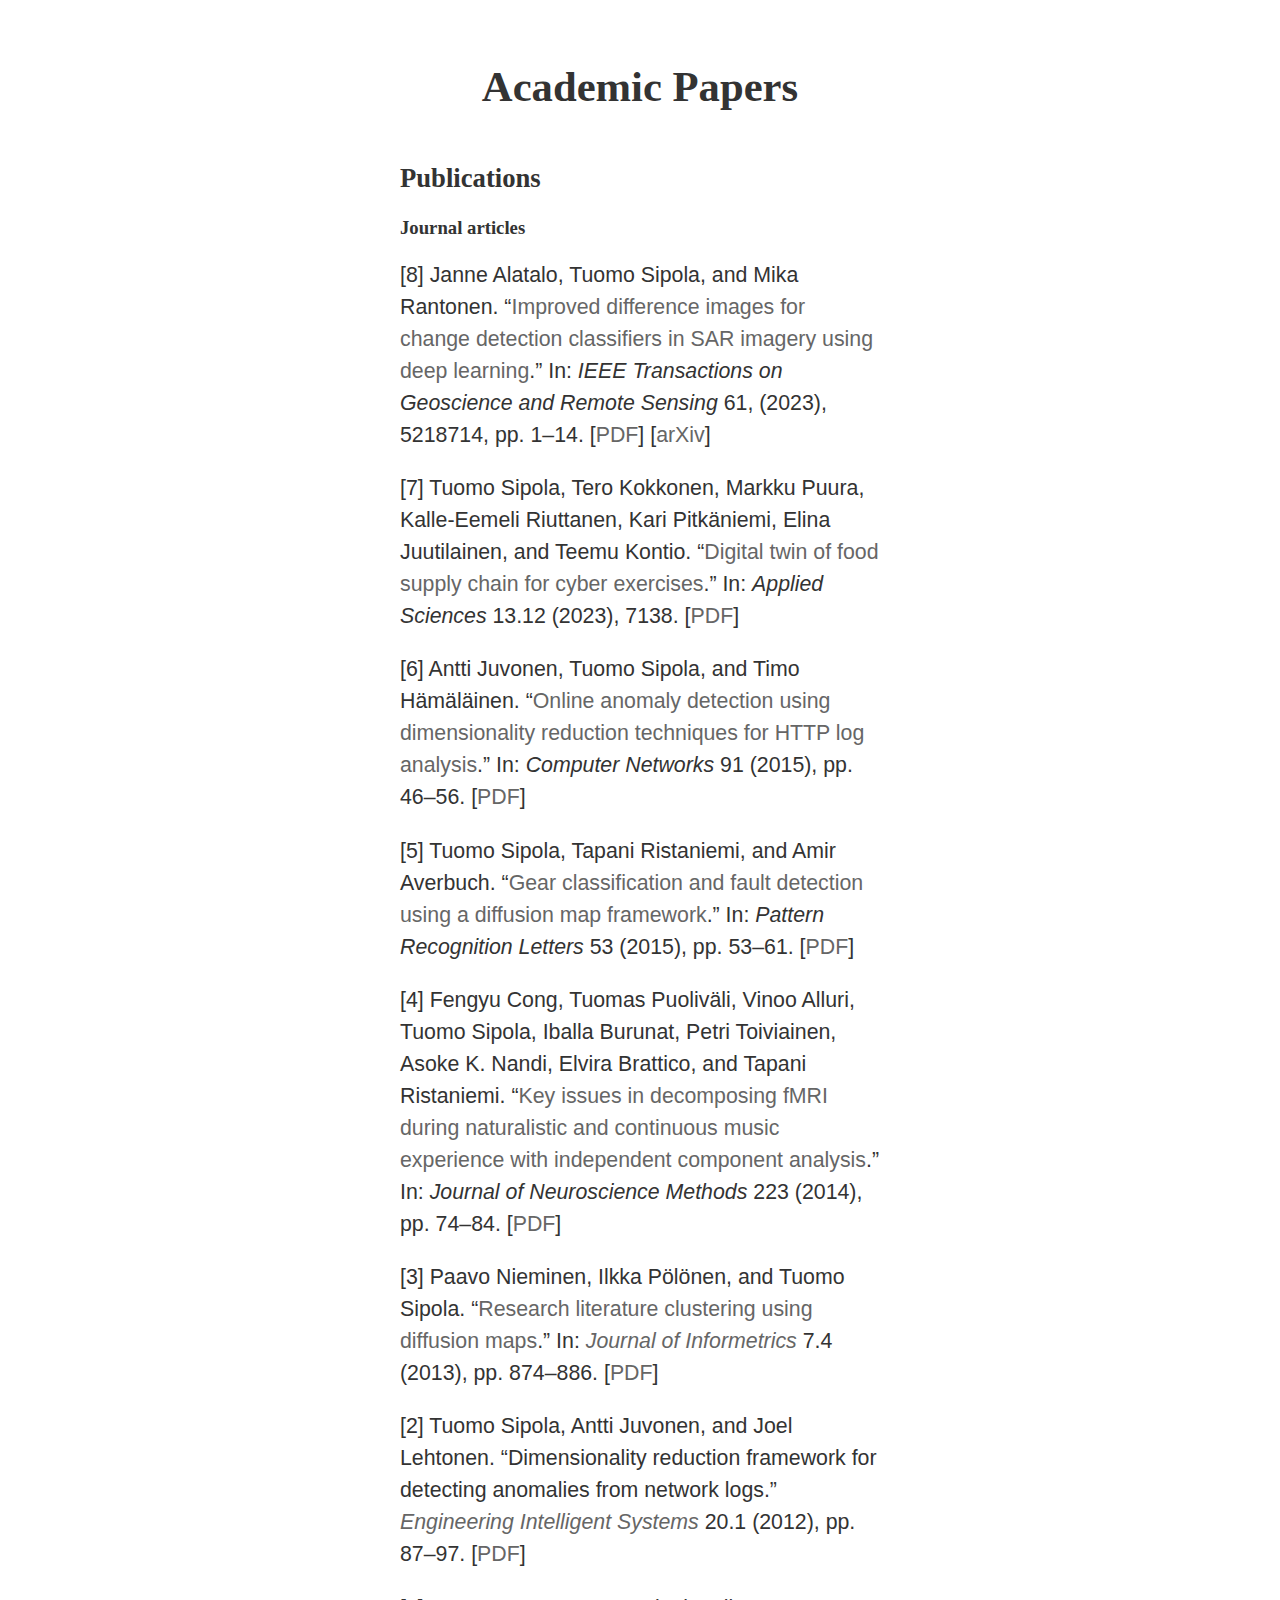
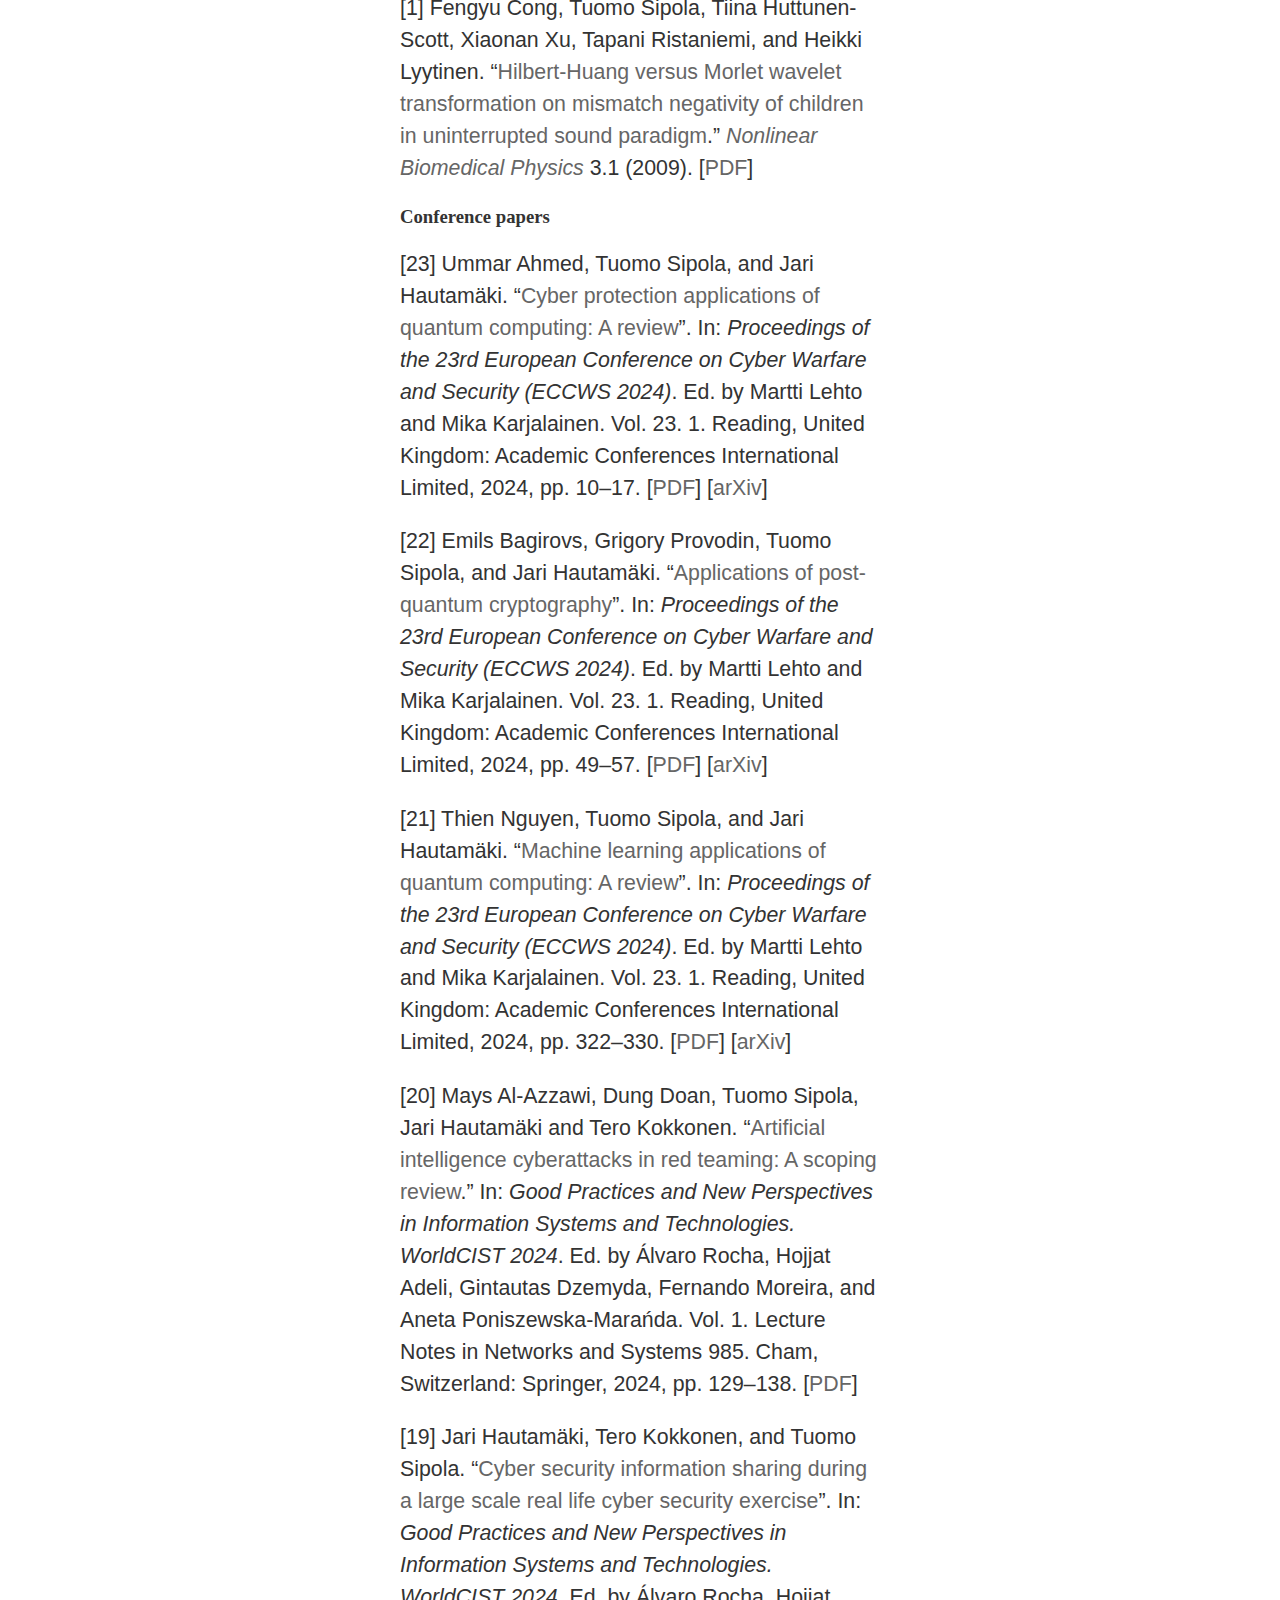
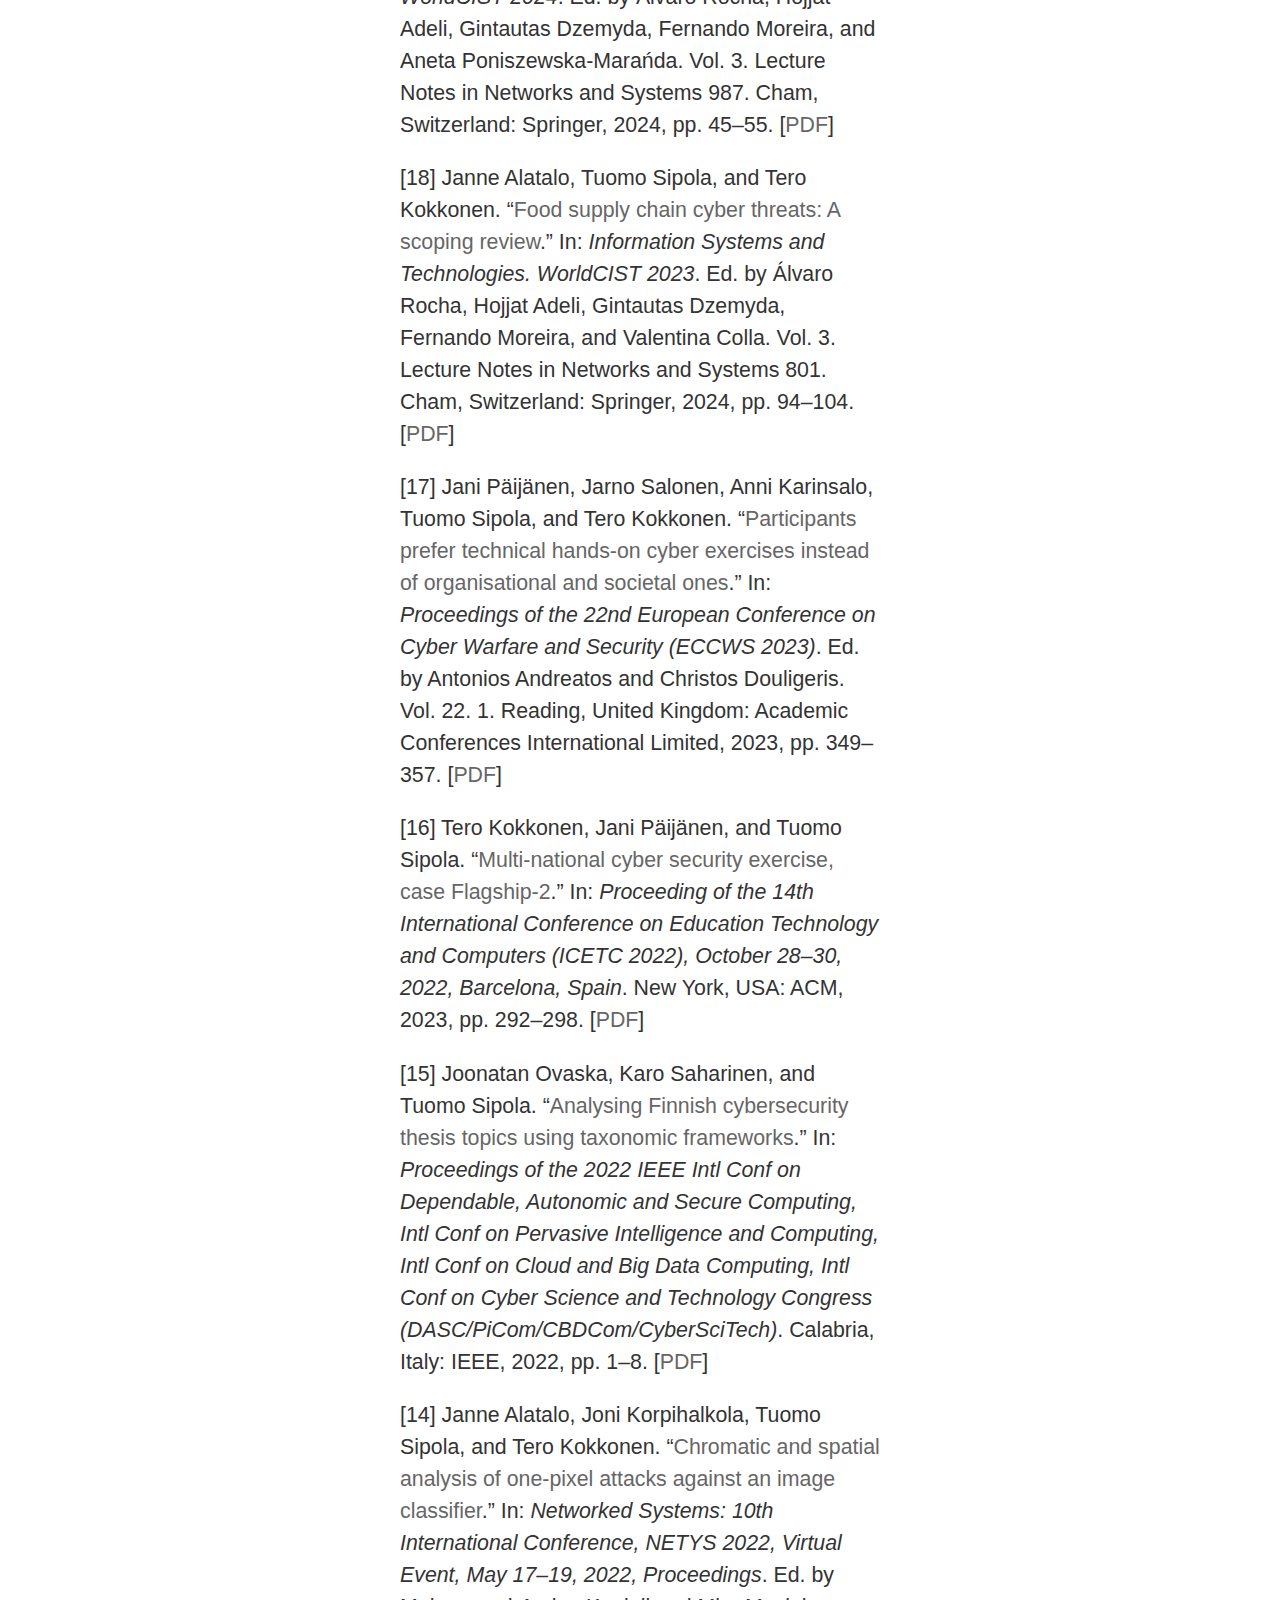
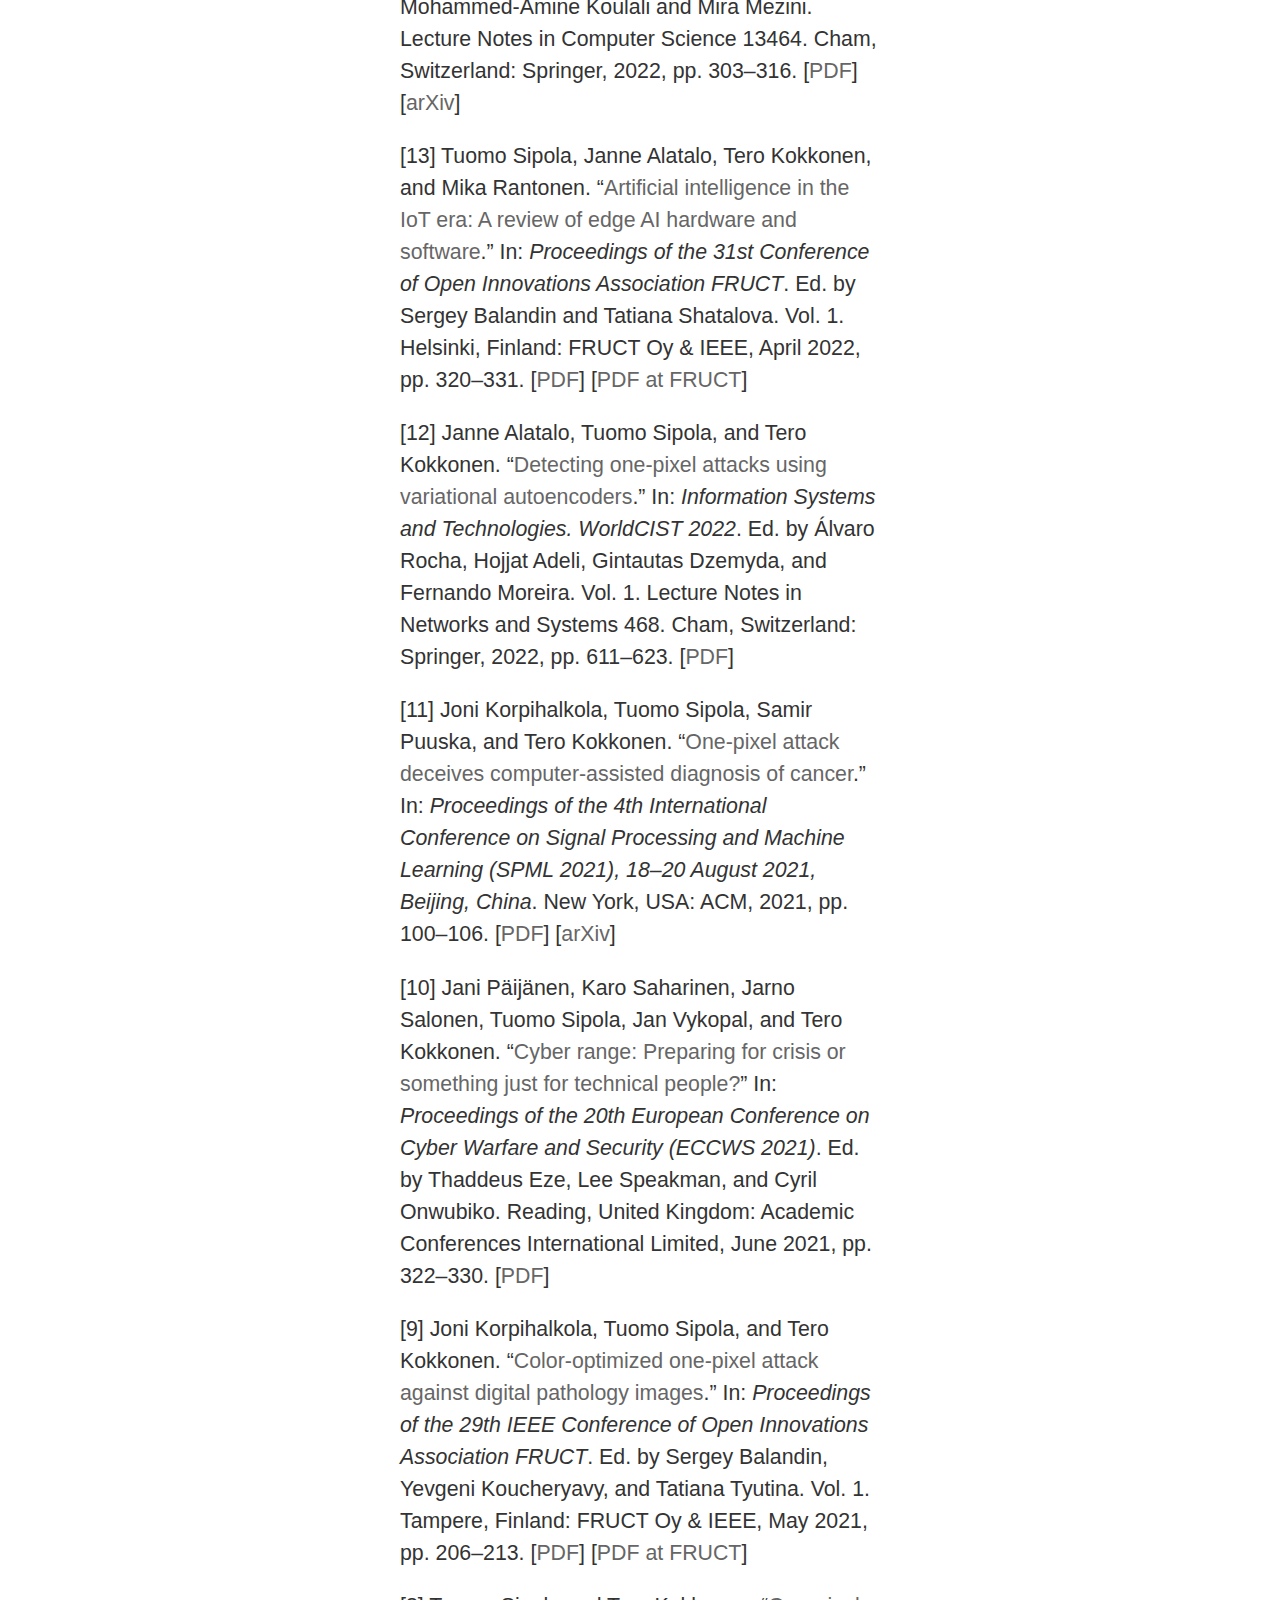
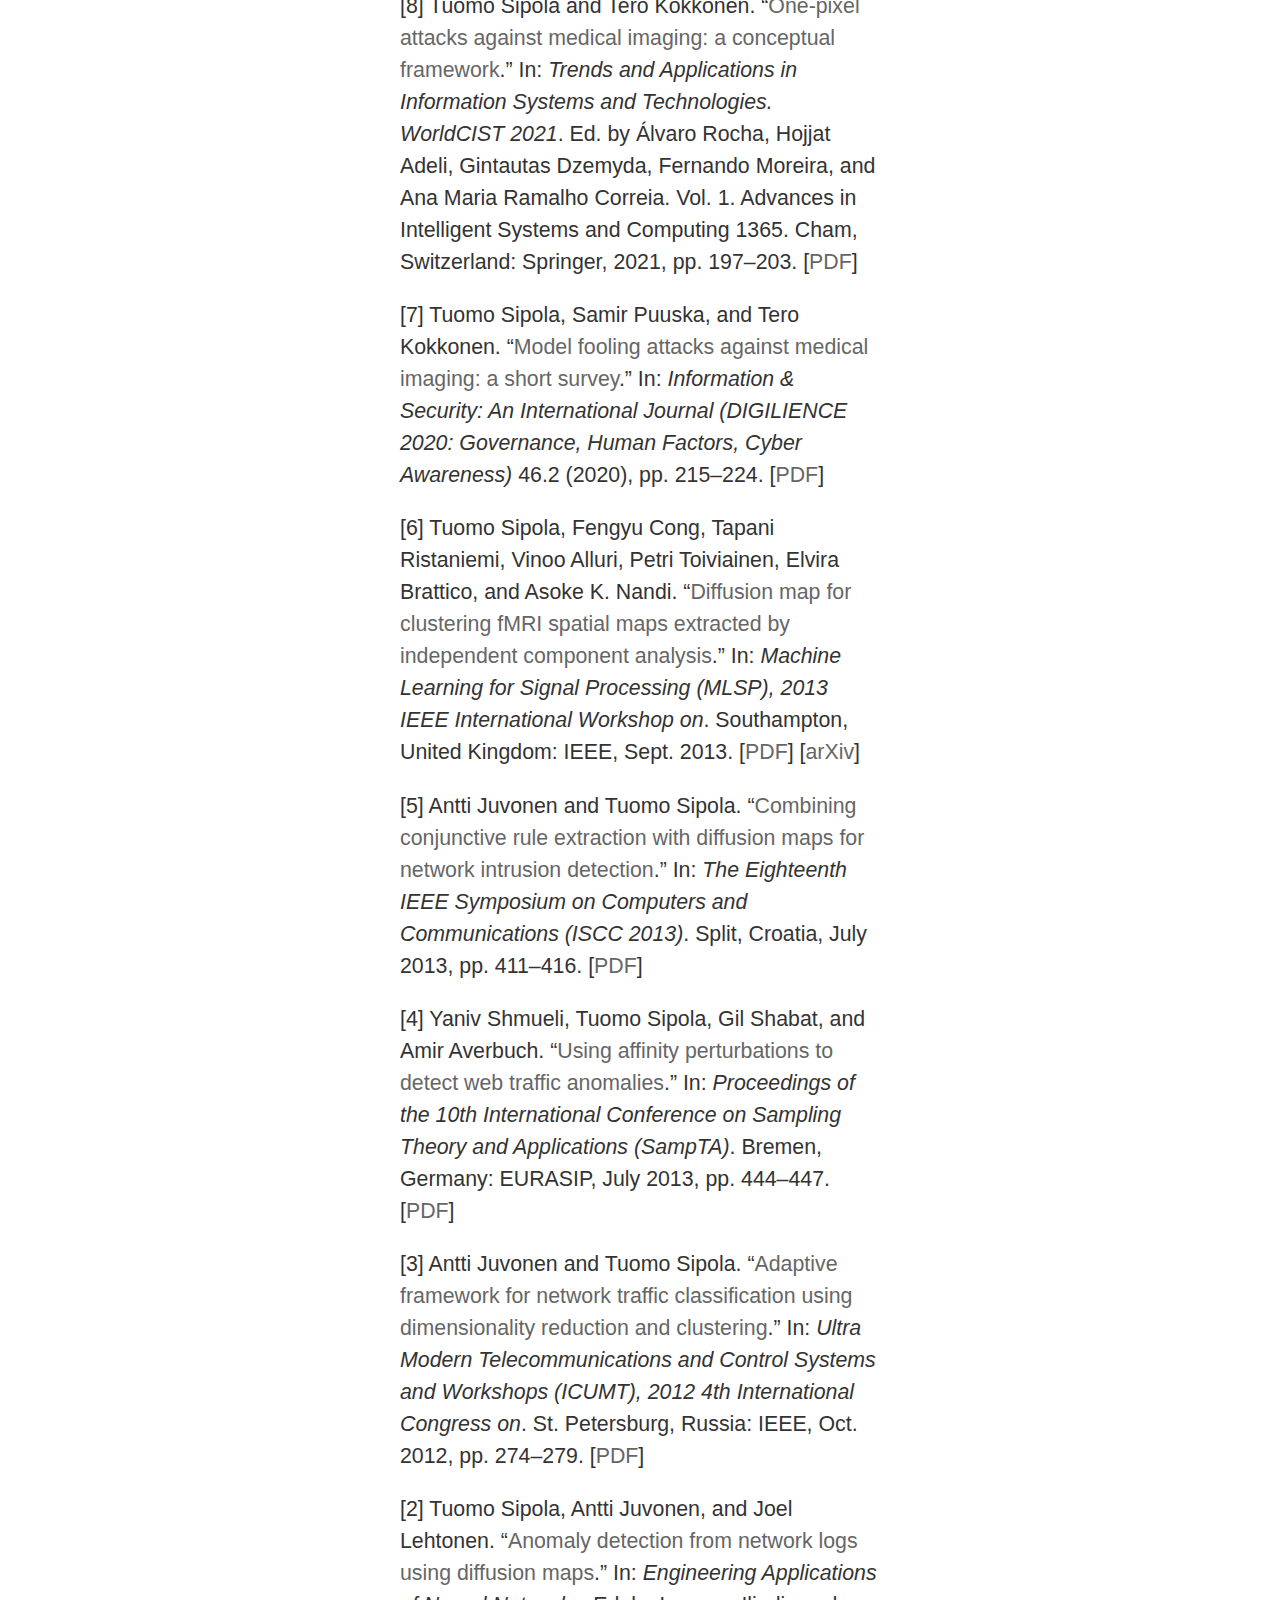
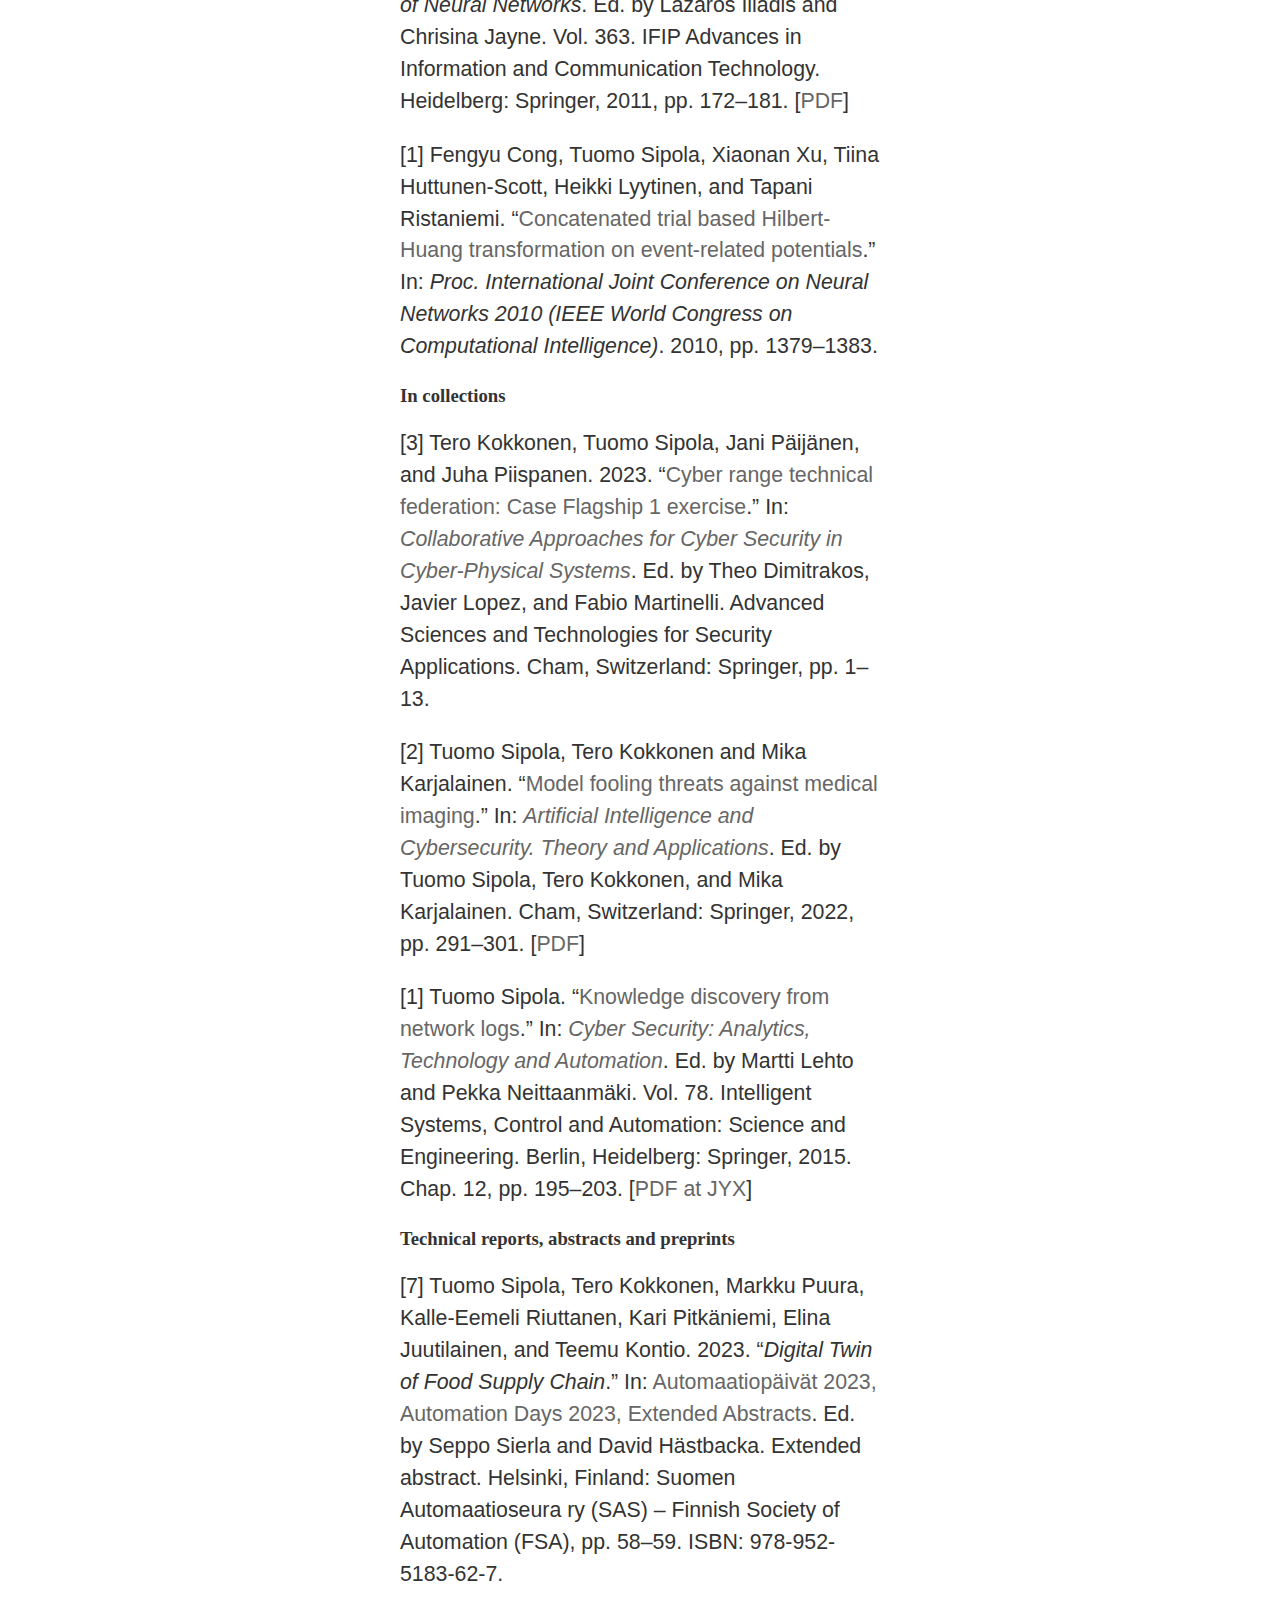
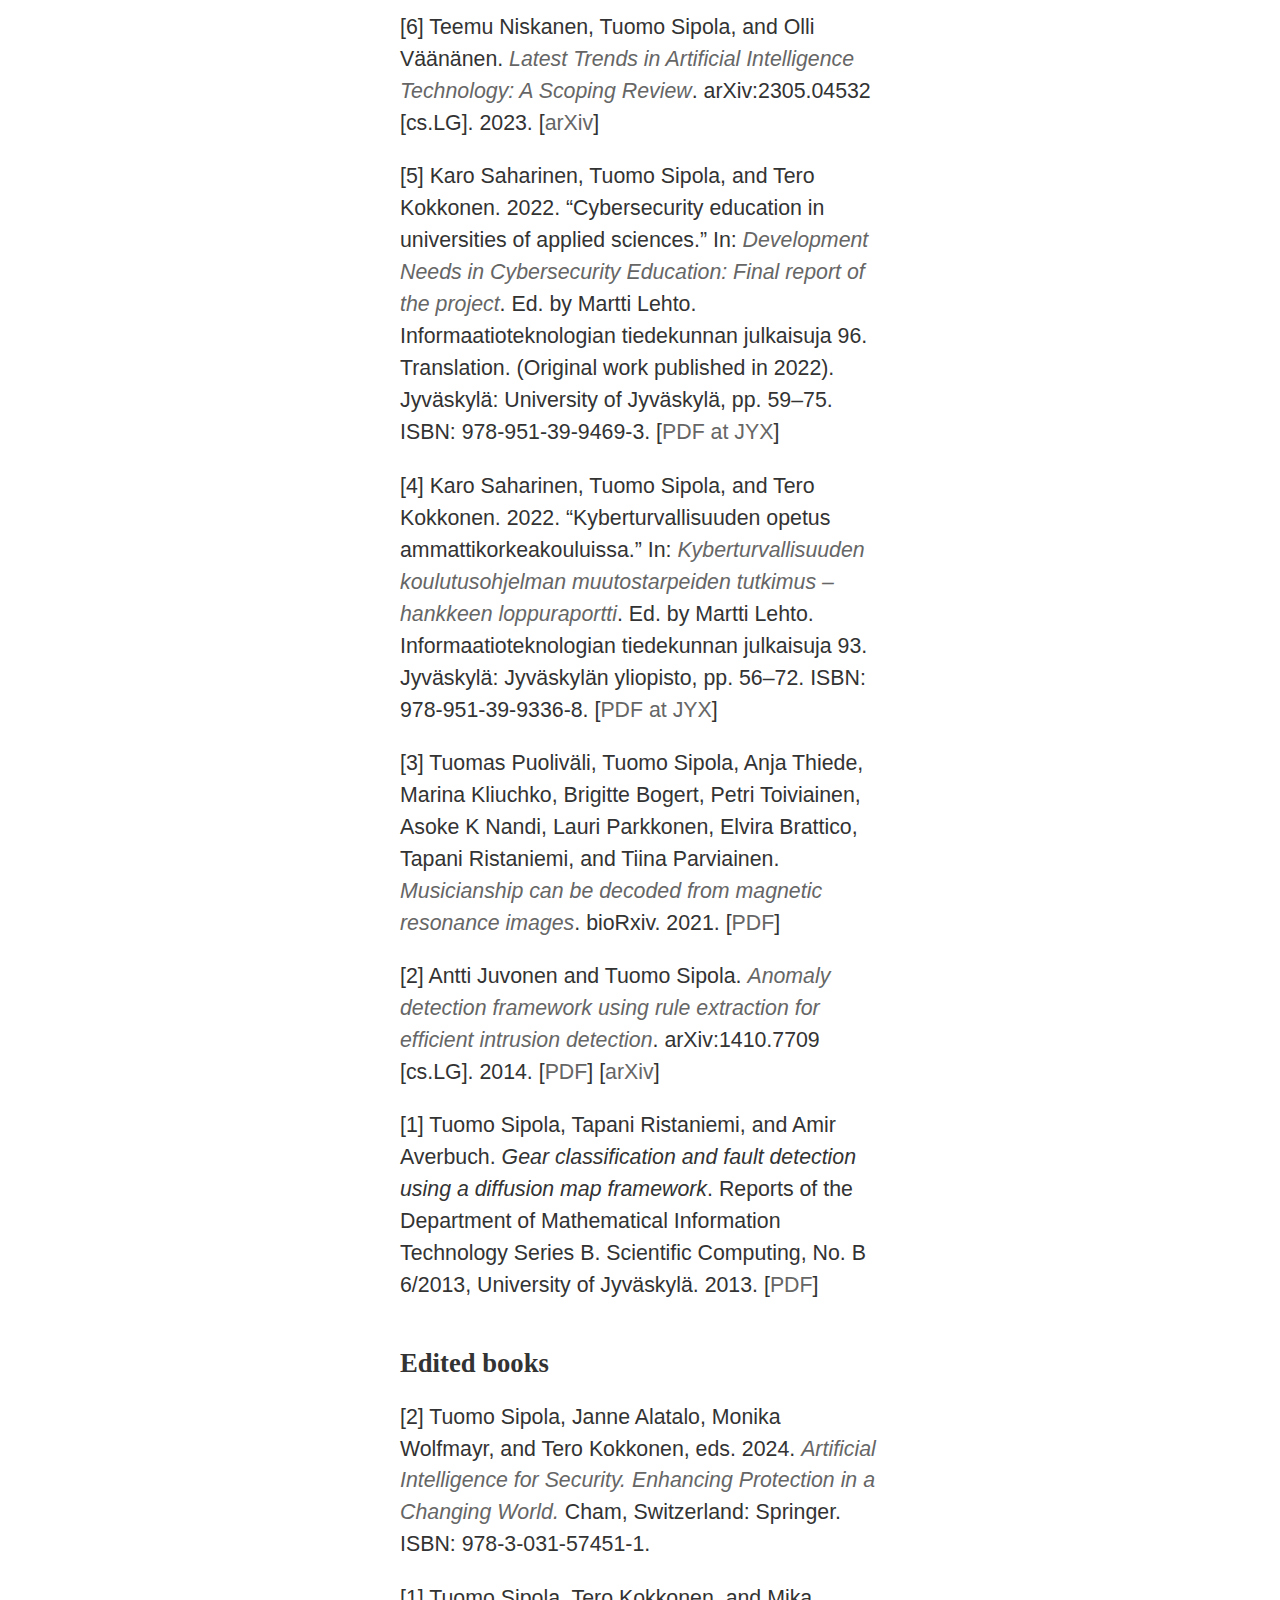
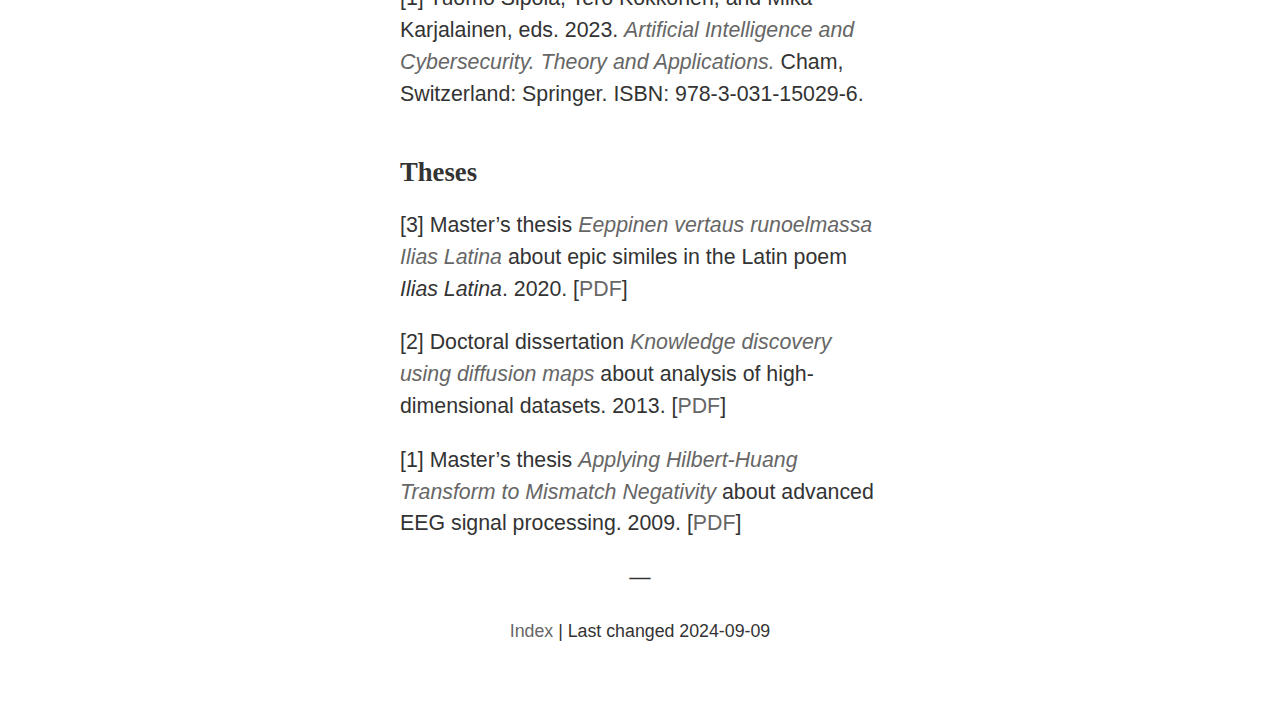
==== commit e3f8bcb7: "Add upcoming article in comments" ====
--- a/academic/index.html
+++ b/academic/index.html
@@ -30,6 +30,14 @@
 <!-- <p>[] Karo Saharinen, Vesa Leino, Tero Kokkonen, and Tuomo Sipola. “Analysing Cybersecurity Education in Degree Programmes of Finnish Universities.” In: <em>Information and Computer Security</em> XX (2022), pp. XX–XX. [PDF]</p> -->
 
 <!-- <p>[] Tuomas Puoliväli, Tuomo Sipola, Anja Thiede, Marina Kliuchko, Brigitte Bogert, Petri Toiviainen, Asoke K. Nandi, Lauri Parkkonen, Elvira Brattico, Tapani Ristaniemi, and Tiina Parviainen. “Musicianship can be decoded from magnetic resonance images.” In: <em>Journal</em> (2022). [PDF] [bioRxiv]</p> -->
+
+<!-- <p>[] Anna-Liisa Ojala, Tuomo Sipola, and Karo Saharinen. “Koulu 4.0? – Miten digitalisoituminen näkyy ammatillisen oppilaitoksen työn arjessa?.” In: <em>Kasvatus & Aika</em> XX (2024), pp. xxx–yyy. [PDF]</p> -->
+
+<!-- <p>[] Mays Al-Azzawi, Dung Doan, Tuomo Sipola, Jari Hautamäki and Tero Kokkonen. “Red teaming with cyberattacks using artificial intelligence: A scoping review.” In: <em>Informatica</em> XX (2024), pp. xxx–yyy. [PDF]</p> -->
+
+<!-- <p>[] Teemu Niskanen, Tuomo Sipola, Olli Väänänen. “Recent trends in artificial intelligence technology: A scoping review.” In: <em>IET Software</em> XX (2024), pp. xxx–yyy. [PDF] [arXiv]</p> -->
+
+
 
 <p>[8] Janne Alatalo, Tuomo Sipola, and Mika Rantonen. “<a href="https://doi.org/10.1109/TGRS.2023.3324994">Improved difference images for change detection classifiers in SAR imagery using deep learning</a>.” In: <em>IEEE Transactions on Geoscience and Remote Sensing</em> 61, (2023), 5218714, pp. 1–14. [<a href="files/Alatalo_etal_Improved_difference_images_for_change_detection_classifiers_in_SAR_imagery_using_deep_learning.pdf">PDF</a>] [<a href=" https://arxiv.org/abs/2303.17835">arXiv</a>]</p>
 
@@ -136,7 +144,7 @@
 <p class="center">&mdash;</p>
 
 <p class="center"><small>
-<a href="/">Index</a> | Last changed 2024-07-10
+<a href="/">Index</a> | Last changed 2024-09-09
 </small></p>
 
 </div>
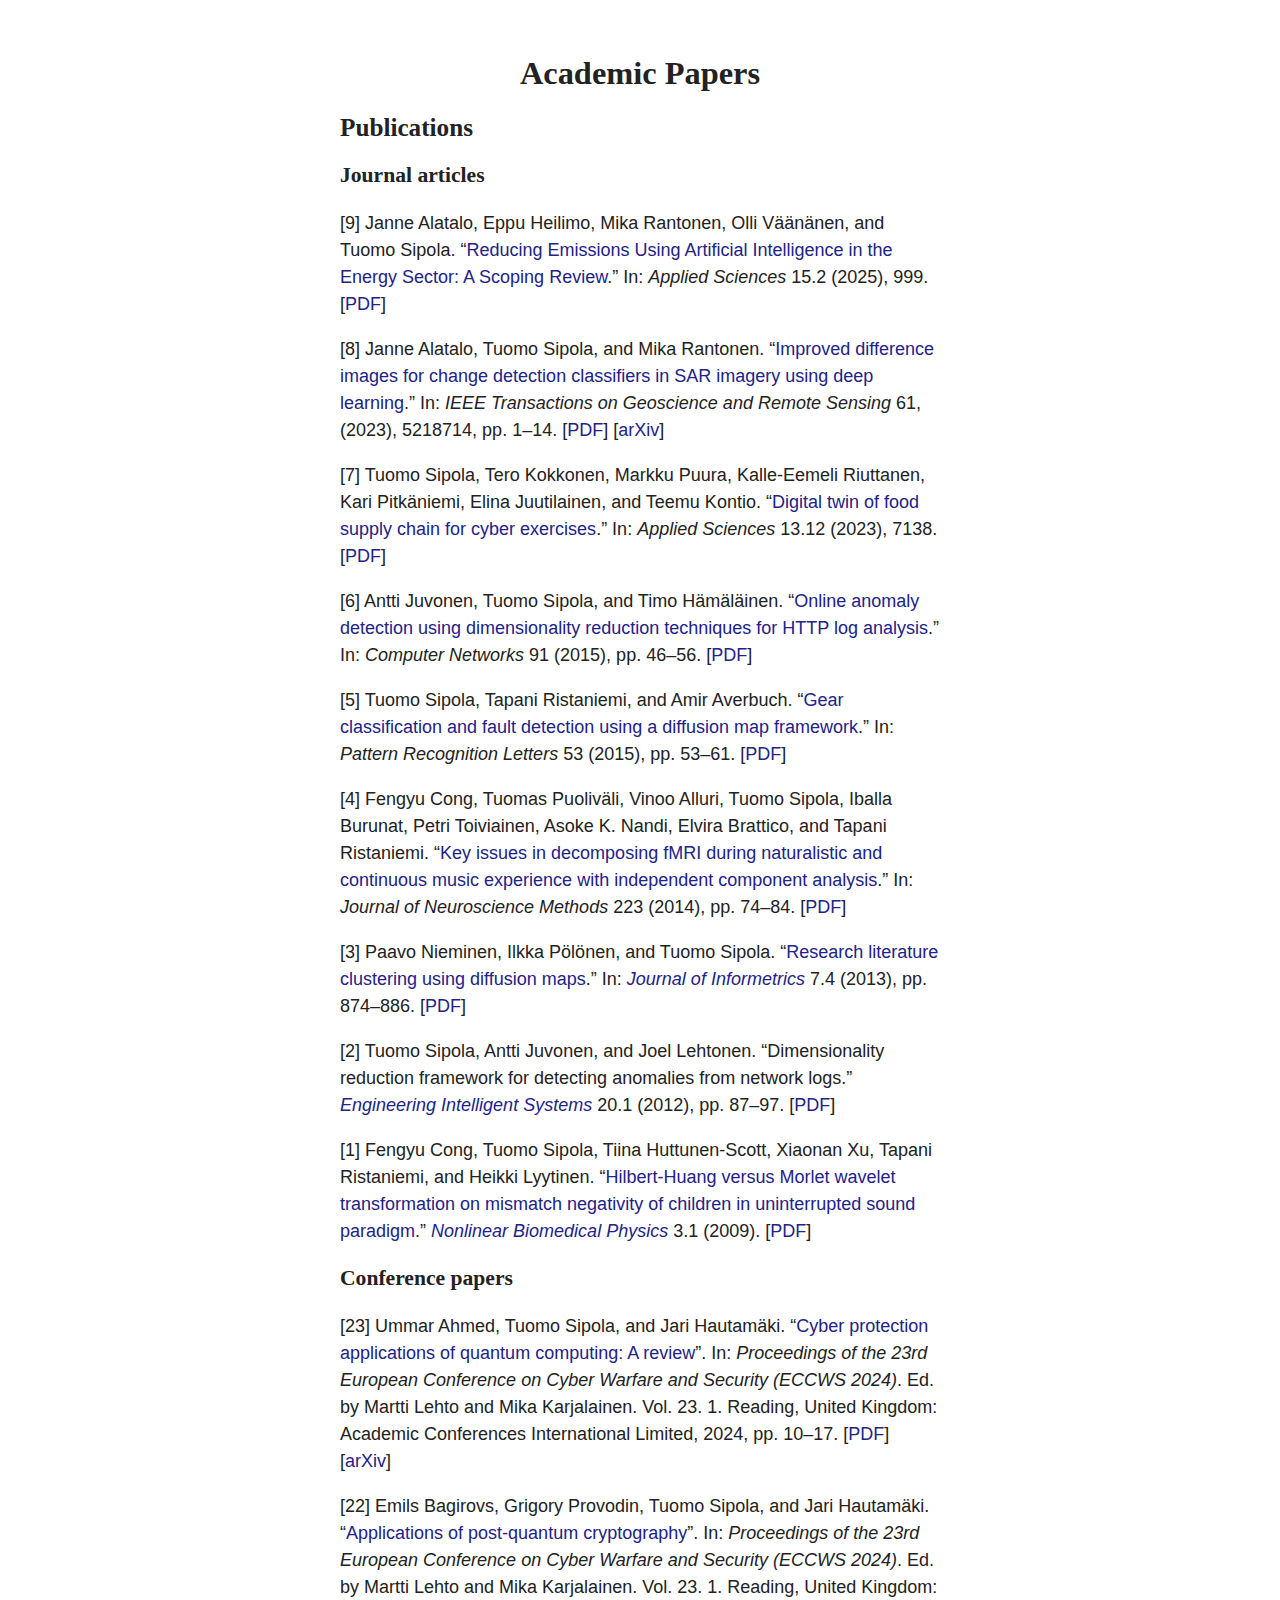
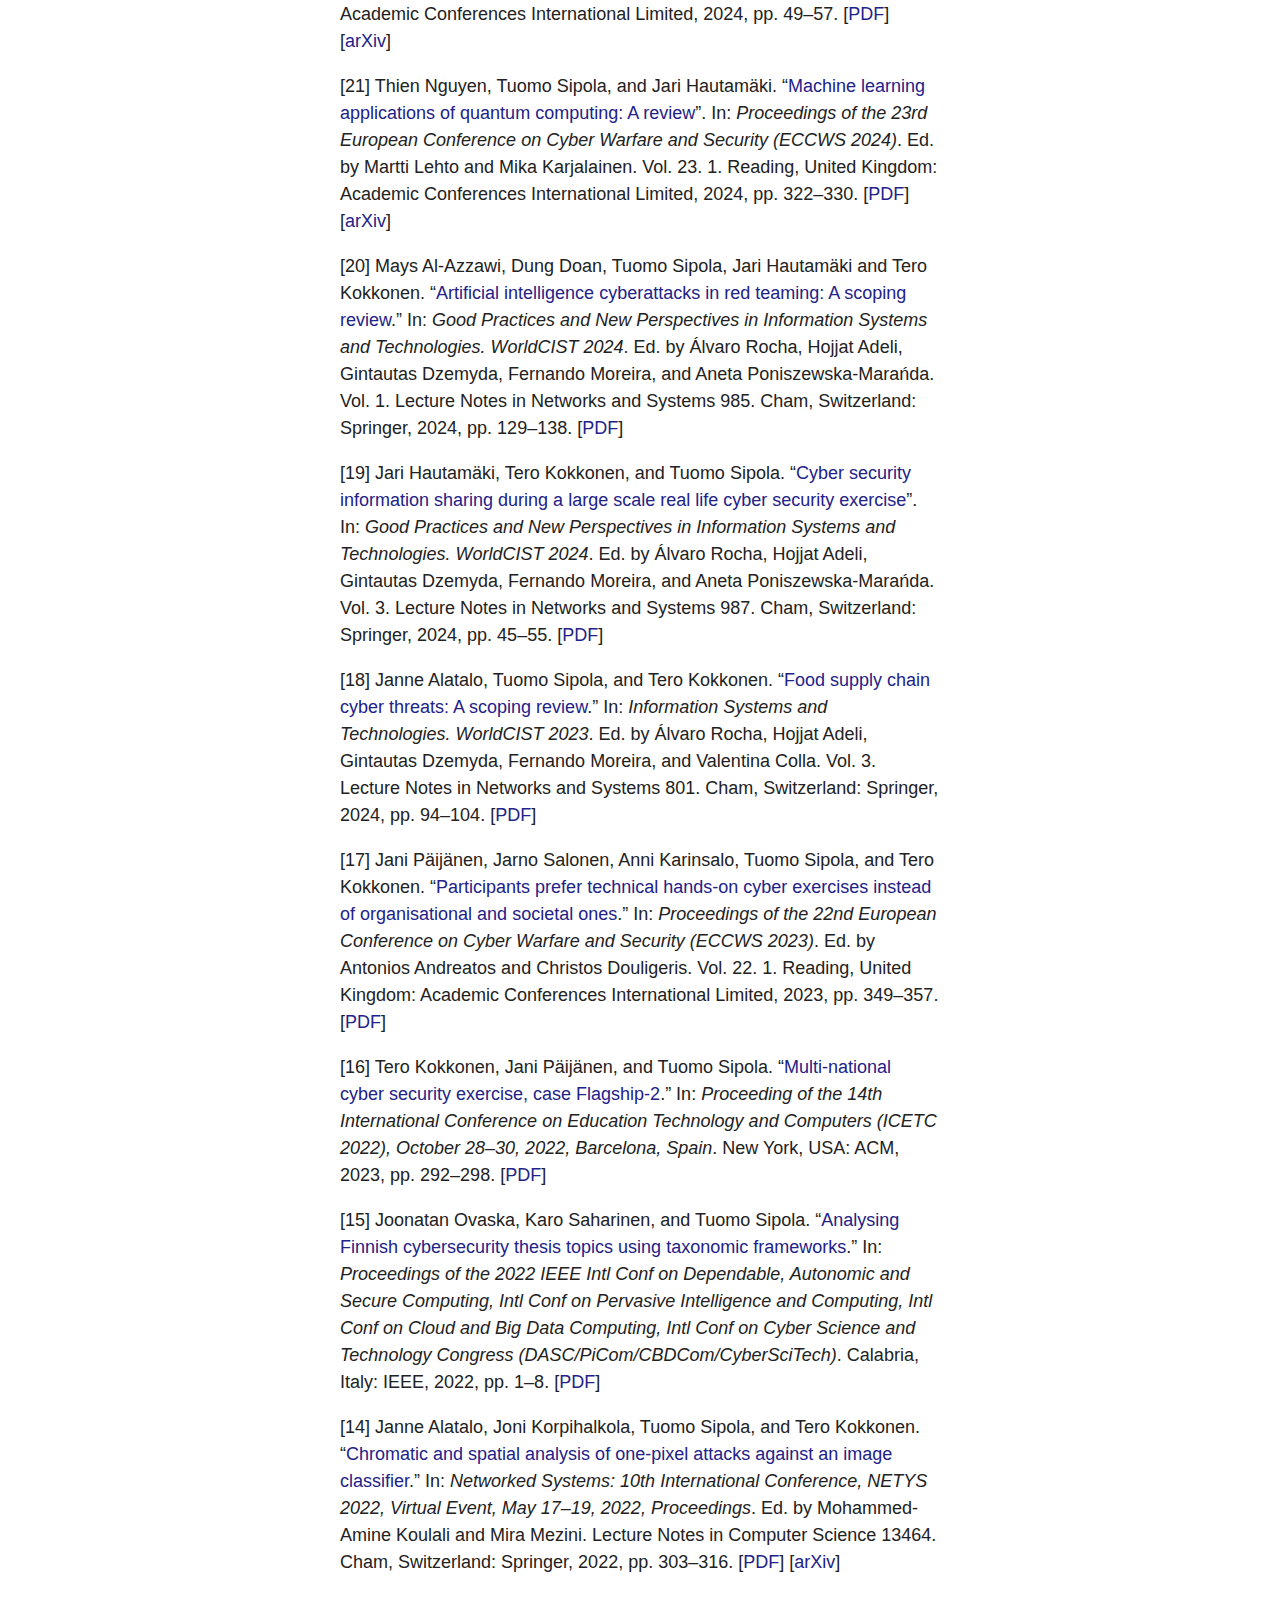
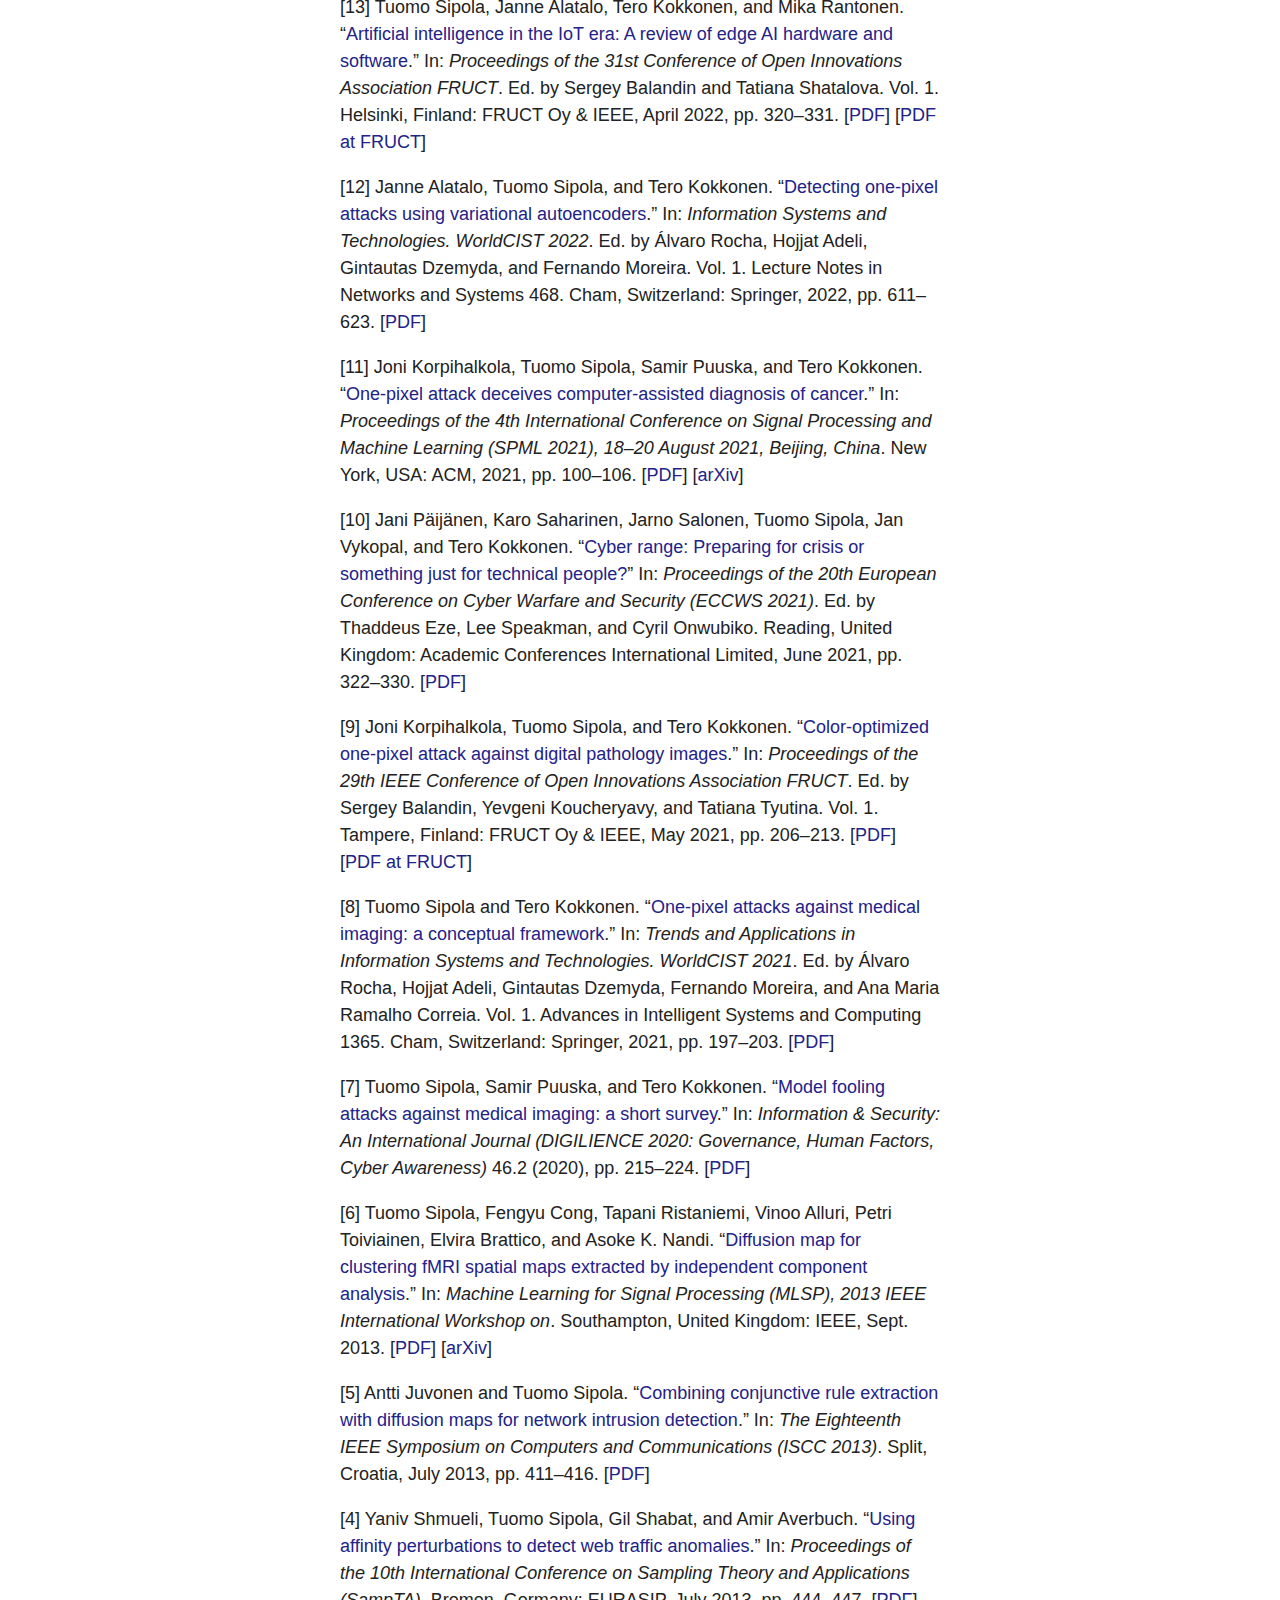
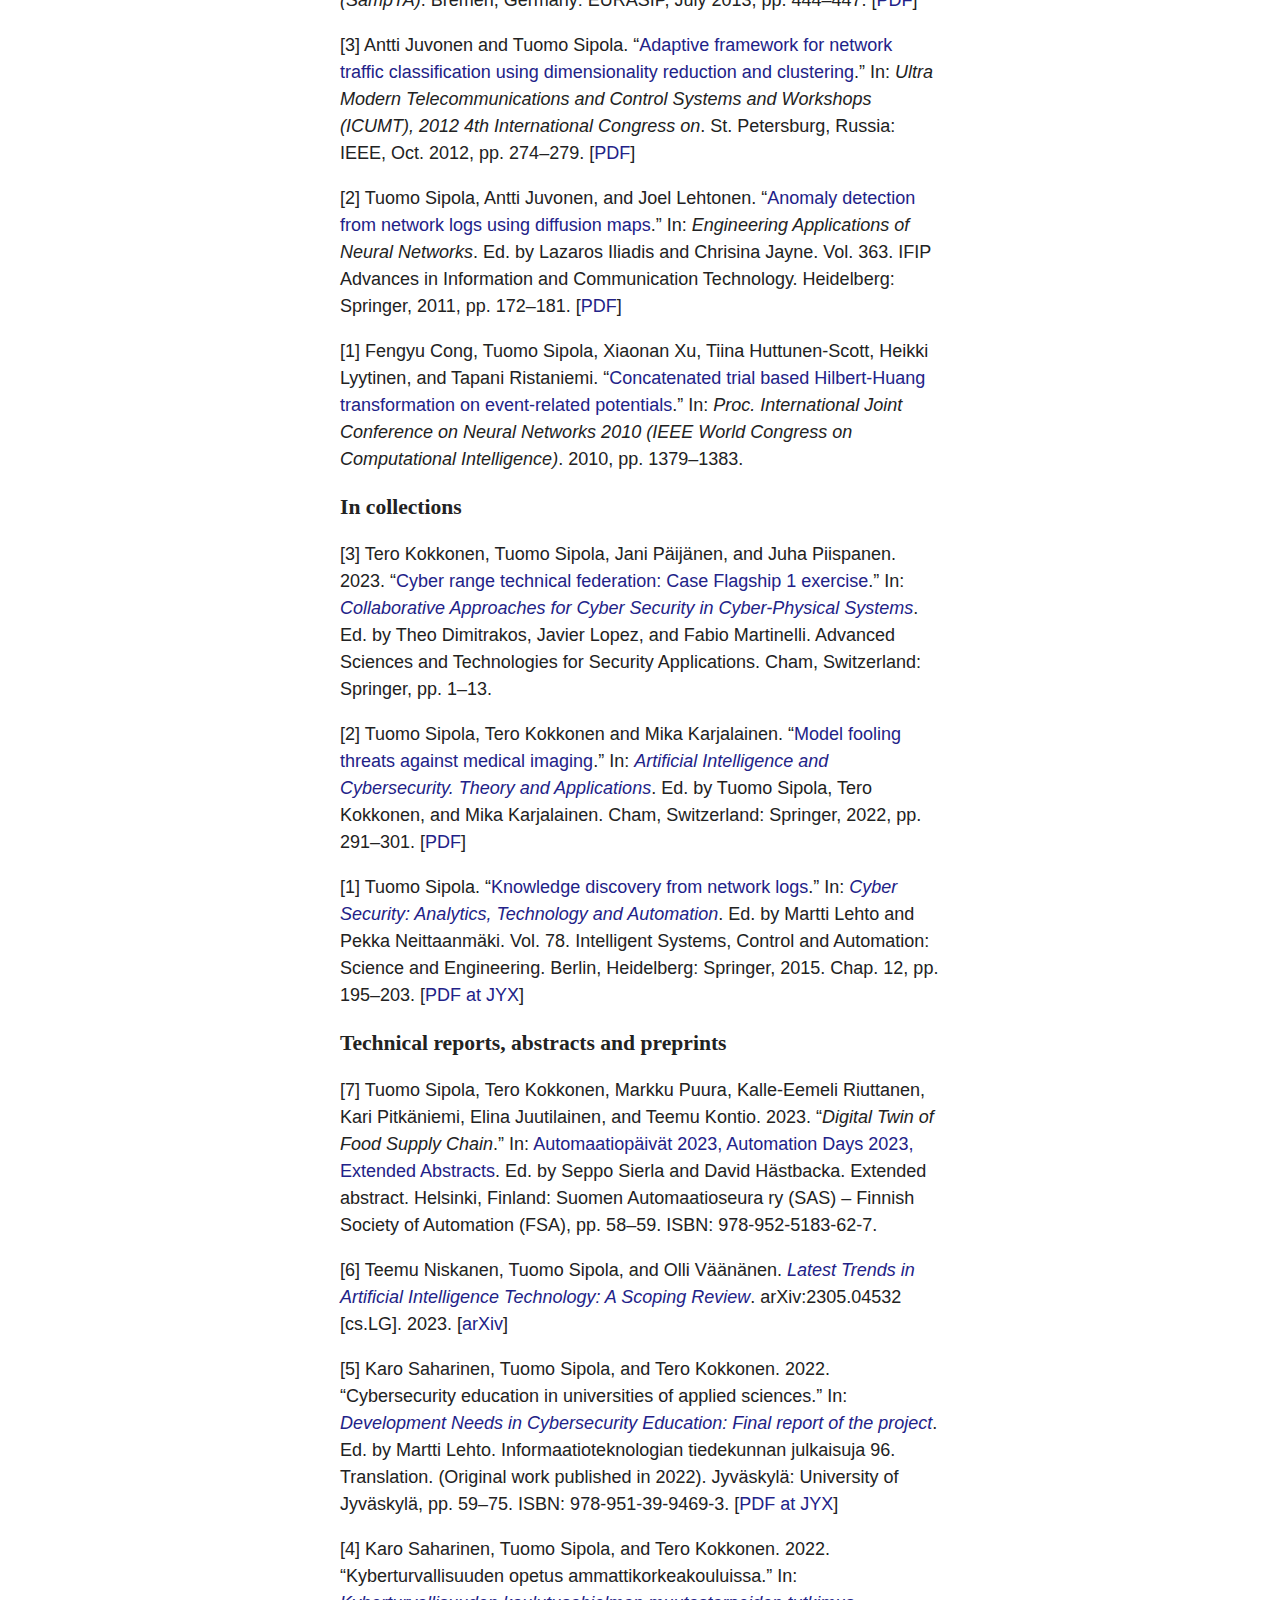
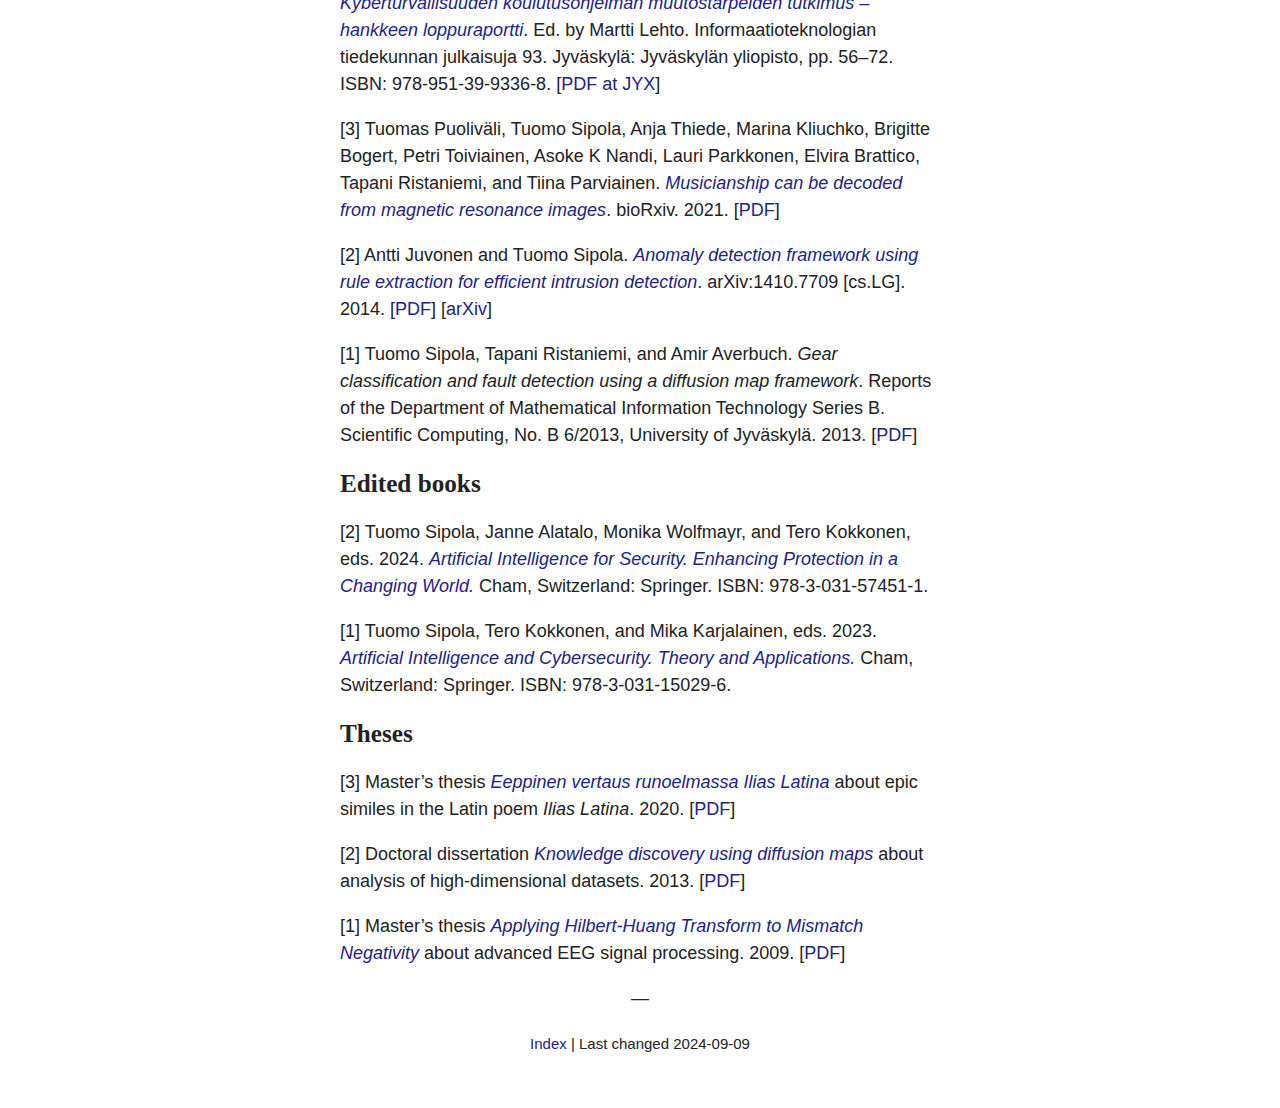
==== commit 6aac179a: "Add Alatalo et al. (2025) article" ====
--- a/academic/index.html
+++ b/academic/index.html
@@ -31,13 +31,16 @@
 
 <!-- <p>[] Tuomas Puoliväli, Tuomo Sipola, Anja Thiede, Marina Kliuchko, Brigitte Bogert, Petri Toiviainen, Asoke K. Nandi, Lauri Parkkonen, Elvira Brattico, Tapani Ristaniemi, and Tiina Parviainen. “Musicianship can be decoded from magnetic resonance images.” In: <em>Journal</em> (2022). [PDF] [bioRxiv]</p> -->
 
-<!-- <p>[] Anna-Liisa Ojala, Tuomo Sipola, and Karo Saharinen. “Koulu 4.0? – Miten digitalisoituminen näkyy ammatillisen oppilaitoksen työn arjessa?.” In: <em>Kasvatus & Aika</em> XX (2024), pp. xxx–yyy. [PDF]</p> -->
+<!-- <p>[] Anna-Liisa Ojala, Tuomo Sipola, and Karo Saharinen. “Cybersecurity awareness and skill development in Finnish vocational education: Staff perceptions, training gaps, and diverse learning pathways.” In: <em>Information and Computer Security</em> XX (2024), pp. xxx–yyy. [PDF]</p> -->
+
+<!-- <p>[] Anna-Liisa Ojala, Tuomo Sipola, and Karo Saharinen. “Koulu 4.0? – Miten digitalisoituminen näkyy ammatillisen oppilaitoksen työn arjessa?.” In: <em>XXX</em> XX (2024), pp. xxx–yyy. [PDF]</p> -->
 
 <!-- <p>[] Mays Al-Azzawi, Dung Doan, Tuomo Sipola, Jari Hautamäki and Tero Kokkonen. “Red teaming with cyberattacks using artificial intelligence: A scoping review.” In: <em>Informatica</em> XX (2024), pp. xxx–yyy. [PDF]</p> -->
 
 <!-- <p>[] Teemu Niskanen, Tuomo Sipola, Olli Väänänen. “Recent trends in artificial intelligence technology: A scoping review.” In: <em>IET Software</em> XX (2024), pp. xxx–yyy. [PDF] [arXiv]</p> -->
 
 
+<p>[9] Janne Alatalo, Eppu Heilimo, Mika Rantonen, Olli Väänänen, and Tuomo Sipola. “<a href="https://doi.org/10.3390/app15020999">Reducing Emissions Using Artificial Intelligence in the Energy Sector: A Scoping Review</a>.” In: <em>Applied Sciences</em> 15.2 (2025), 999. [<a href="files/Alatalo_etal_Reducing_emissions_using_artificial_intelligence_in_the_energy_sector_A_review.pdf">PDF</a>]</p>
 
 <p>[8] Janne Alatalo, Tuomo Sipola, and Mika Rantonen. “<a href="https://doi.org/10.1109/TGRS.2023.3324994">Improved difference images for change detection classifiers in SAR imagery using deep learning</a>.” In: <em>IEEE Transactions on Geoscience and Remote Sensing</em> 61, (2023), 5218714, pp. 1–14. [<a href="files/Alatalo_etal_Improved_difference_images_for_change_detection_classifiers_in_SAR_imagery_using_deep_learning.pdf">PDF</a>] [<a href=" https://arxiv.org/abs/2303.17835">arXiv</a>]</p>
 
--- a/css/screen.css
+++ b/css/screen.css
@@ -1,7 +1,51 @@
+/* lora-regular - latin-ext_latin */
+@font-face {
+    font-family: 'Lora';
+    font-style: normal;
+    font-weight: 400;
+    font-display: swap;
+    src: local(''),
+       url('../fonts/lora-v17-latin-ext_latin-regular.woff2') format('woff2'), /* Super Modern Browsers */
+       url('../fonts/lora-v17-latin-ext_latin-regular.woff') format('woff'), /* Modern Browsers */
+}
+
+/* lora-italic - latin-ext_latin */
+@font-face {
+    font-family: 'Lora';
+    font-style: italic;
+    font-weight: 400;
+    font-display: swap;
+    src: local(''),
+       url('../fonts/lora-v17-latin-ext_latin-italic.woff2') format('woff2'), /* Super Modern Browsers */
+       url('../fonts/lora-v17-latin-ext_latin-italic.woff') format('woff'), /* Modern Browsers */
+}
+
+/* roboto-regular - latin-ext_latin_greek-ext_greek */
+@font-face {
+    font-family: 'Roboto';
+    font-style: normal;
+    font-weight: 400;
+    font-display: swap;
+    src: local(''),
+       url('../fonts/roboto-v20-latin-ext_latin_greek-ext_greek-regular.woff2') format('woff2'), /* Super Modern Browsers */
+       url('../fonts/roboto-v20-latin-ext_latin_greek-ext_greek-regular.woff') format('woff'), /* Modern Browsers */
+}
+
+/* roboto-italic - latin-ext_latin_greek-ext_greek */
+@font-face {
+    font-family: 'Roboto';
+    font-style: italic;
+    font-weight: 400;
+    font-display: swap;
+    src: local(''),
+       url('../fonts/roboto-v20-latin-ext_latin_greek-ext_greek-italic.woff2') format('woff2'), /* Super Modern Browsers */
+       url('../fonts/roboto-v20-latin-ext_latin_greek-ext_greek-italic.woff') format('woff'), /* Modern Browsers */
+}
+
 p
 {
     font-family: 'Roboto', sans-serif;
-    font-size: 16pt;
+    font-size: 100%;
     line-height: 1.5;
     text-align: left;
 }
@@ -11,44 +55,49 @@
     text-align: center;
 }
 
+p.gpgkey
+{
+    text-align: center;
+    font-size: 20%;
+}
+
 a
 {
     text-decoration: none;
-    color: #666666;
+    color: #222288;
 }
 
 h1
 {
     font-family: 'Lora', serif;
-    font-size: 32pt;
+    font-size: 180%;
     text-align: center;
 }
 
 h2
 {
     font-family: 'Lora', serif;
-    font-size: 20pt;
-    text-align: left;
-    padding-top: 5%;
+    font-size: 140%;
+    text-align: left;
 }
 
 h3
 {
     font-family: 'Lora', serif;
-    font-size: em
+    font-size: 120%;
     text-align: left;
 }
 
 h4
 {
     font-family: 'Lora', serif;
-    font-size: 1.0em;
+    font-size: 100%;
     text-align: left;
 }
 
 li
 {
-    font-family: 'Lato', sans-serif;
+    font-family: 'Roboto', sans-serif;
     /*text-align: left;*/
 }
 
@@ -68,12 +117,12 @@
     padding: 2%;
 }
 
-ul.footer {
-    text-align: center;
-    padding: 1em;
-}
-
-ul.footer li {
+ul.logolist {
+    text-align: center;
+    padding: 0%;
+}
+
+ul.logolist li {
     display: inline;
     list-style: none;
     margin-left: 1%;
@@ -82,6 +131,10 @@
     padding-bottom: 1%;
 }
 
+.footer {
+    padding-top: 1em;
+}
+
 hr {
     margin: 3%;
 }
@@ -90,6 +143,9 @@
 
     /*display: table-cell;*/
 }
+
+/* Small screens */
+@media screen and (max-width: 600px) {
 
 .centered
 {
@@ -97,21 +153,51 @@
     /*background: url(serpent_right.png) left bottom no-repeat;
     background-position: 95% 10%;*/
 
-    font-size: medium;
+    font-size: large;
 
     top: 0;
     right: 0;
     bottom: 0;
     left: 0;
 
-    width: 30%;
-    min-width: 480px;
+    width: 80vw;
+
+    margin: auto;
+    margin-left: 5%;
+    margin-right: 5%;
+
+    color: #222222;
+
+    padding: 2%;
+}
+
+}
+
+
+/* Good screens */
+@media screen and (min-width: 601px) {
+
+.centered
+{
+    position: relative;
+    /*background: url(serpent_right.png) left bottom no-repeat;
+    background-position: 95% 10%;*/
+
+    font-size: large;
+
+    top: 0;
+    right: 0;
+    bottom: 0;
+    left: 0;
+
+    max-width: 30%;
+    min-width: 600px;
     height: 100%;
 
     margin: auto;
 
     /*background-color: #EEEEEE;*/
-    color: #333333;
+    color: #222222;
 
     padding: 2%;
     /* border: 3px solid #444444; */
@@ -122,3 +208,5 @@
     border-radius: 16px; */
 }
 
+}
+
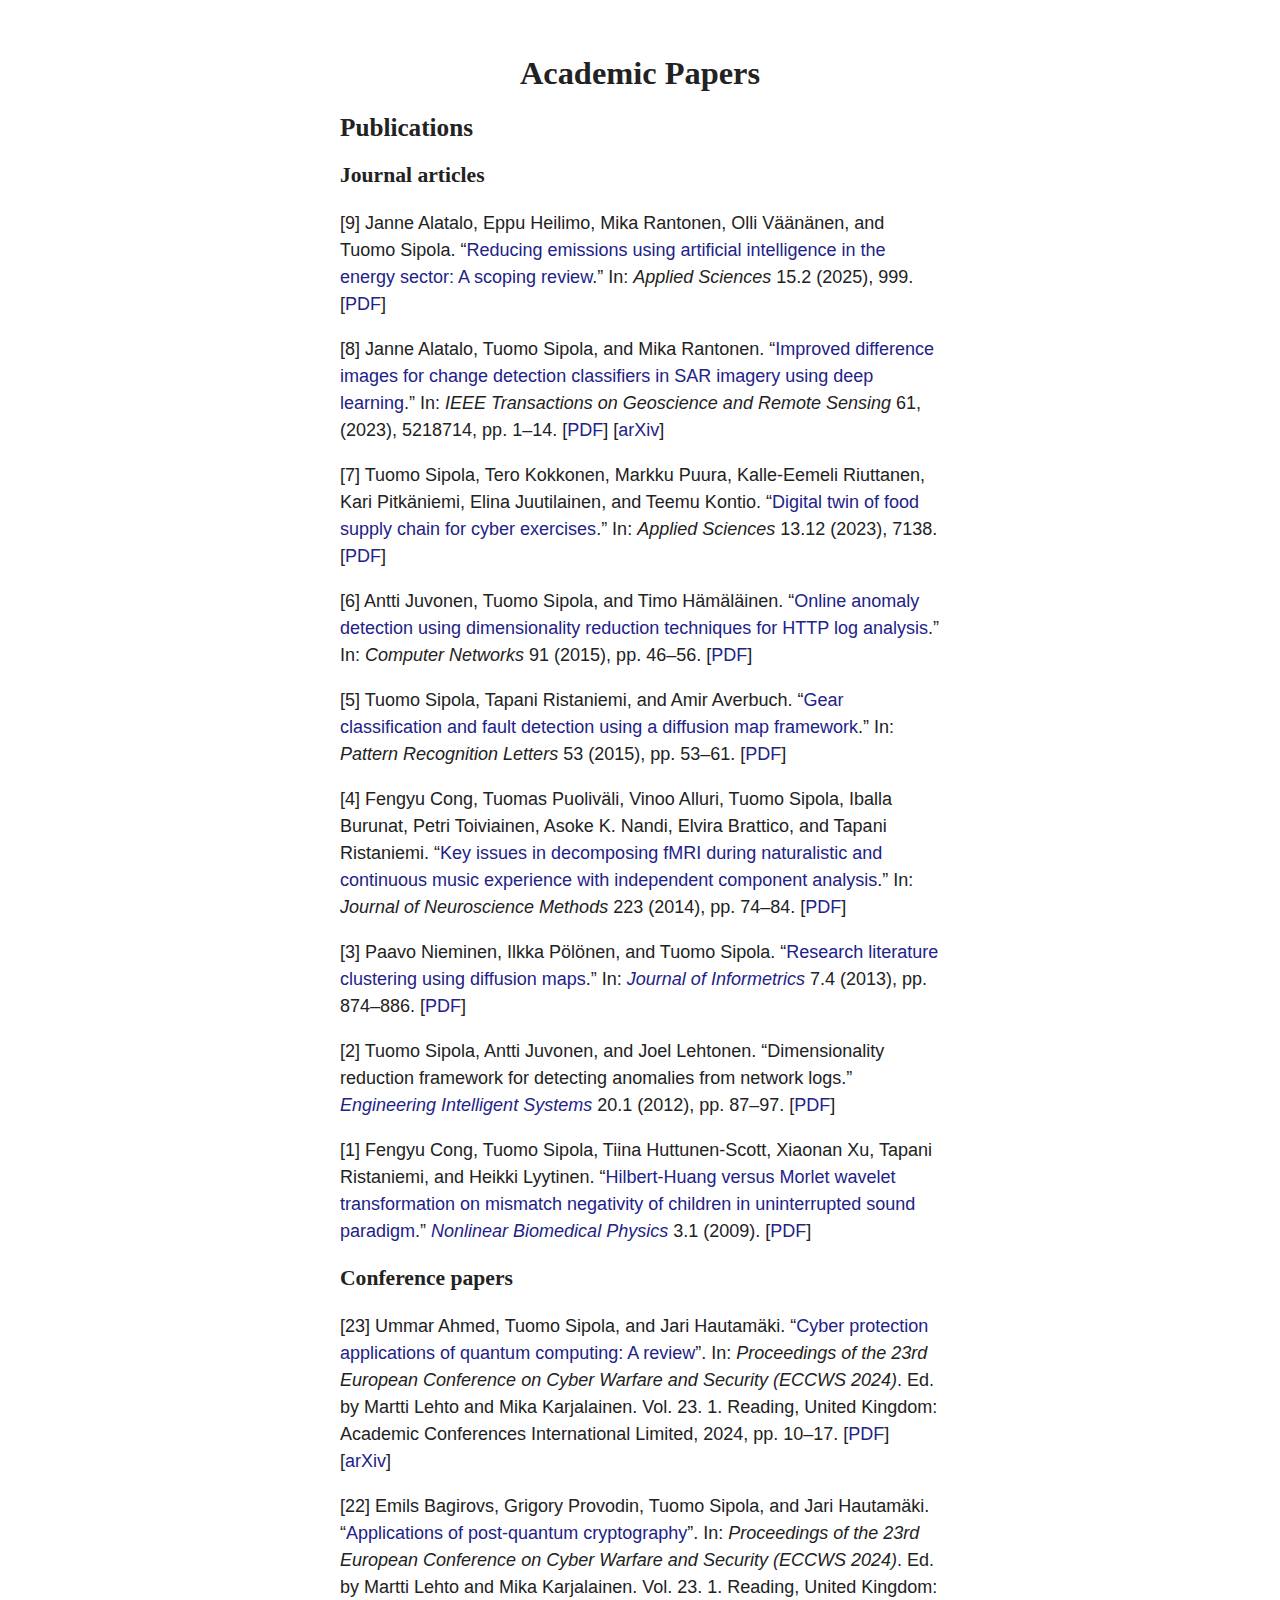
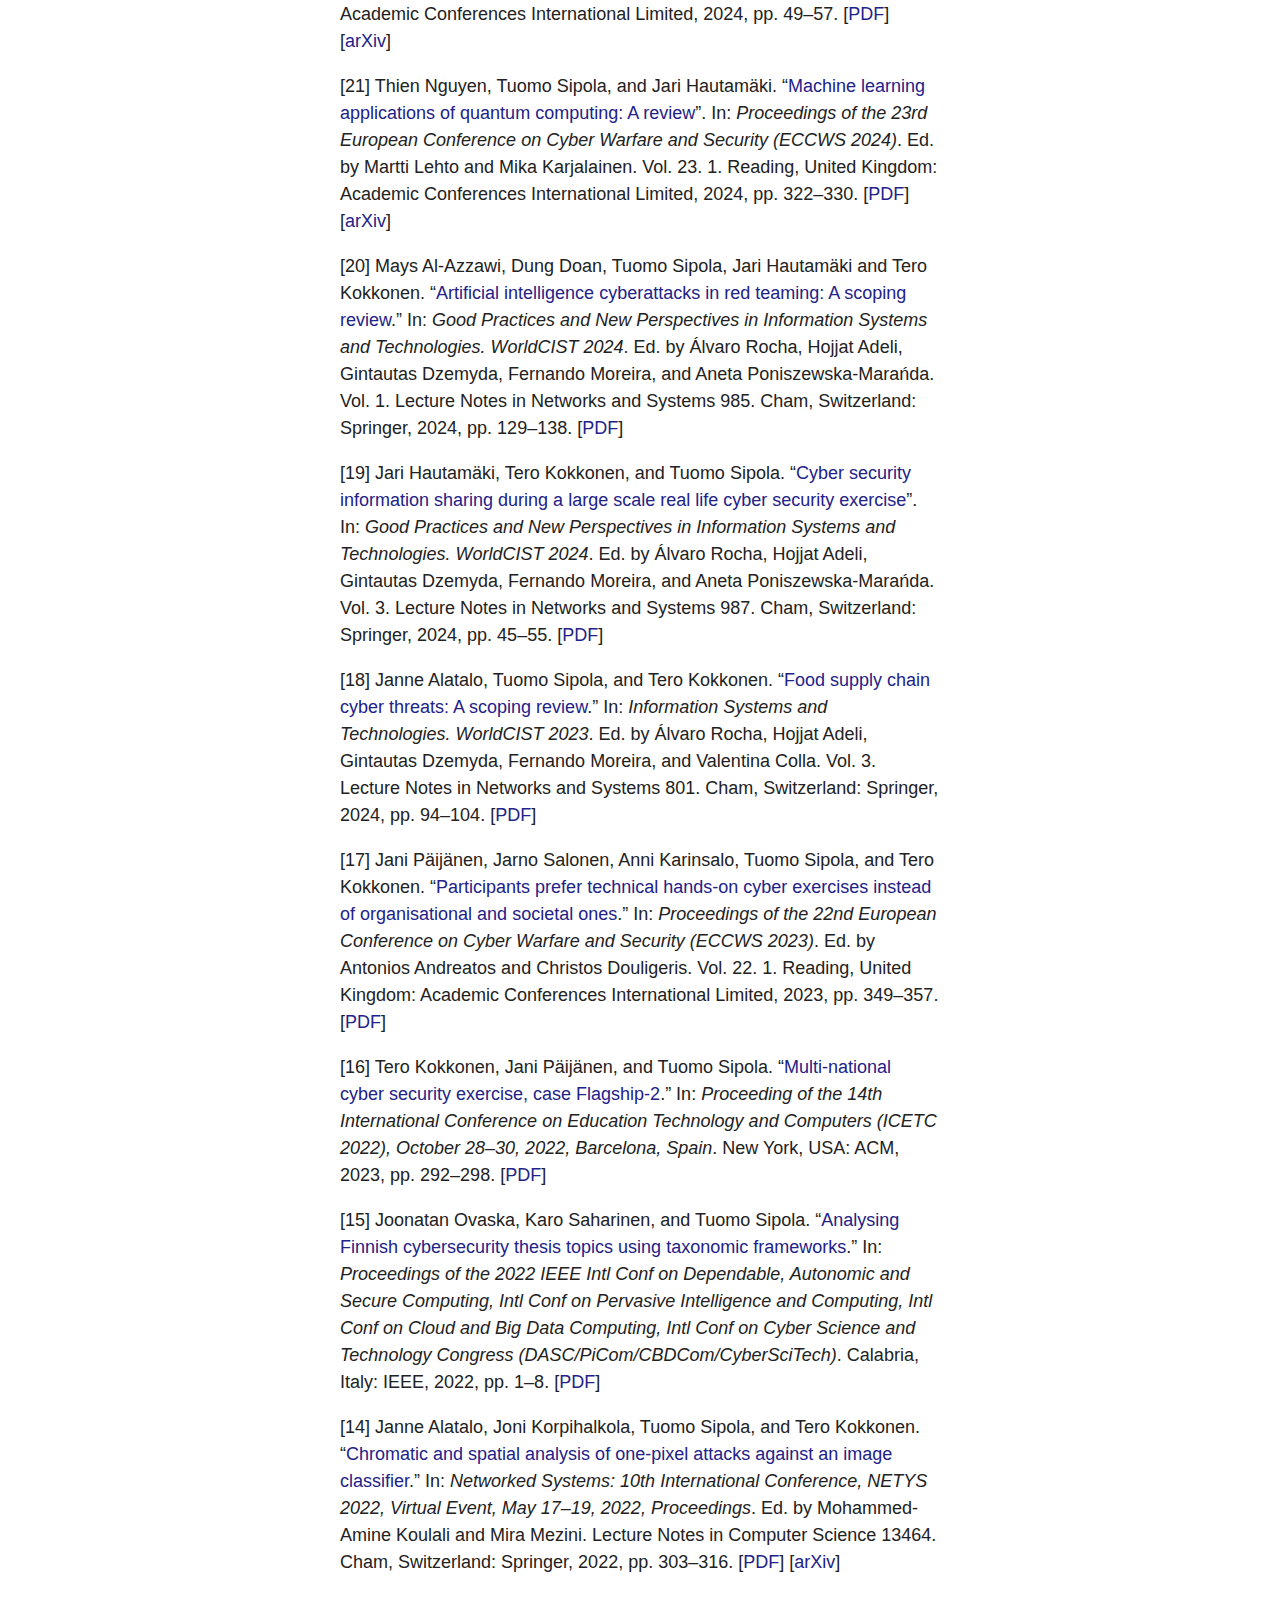
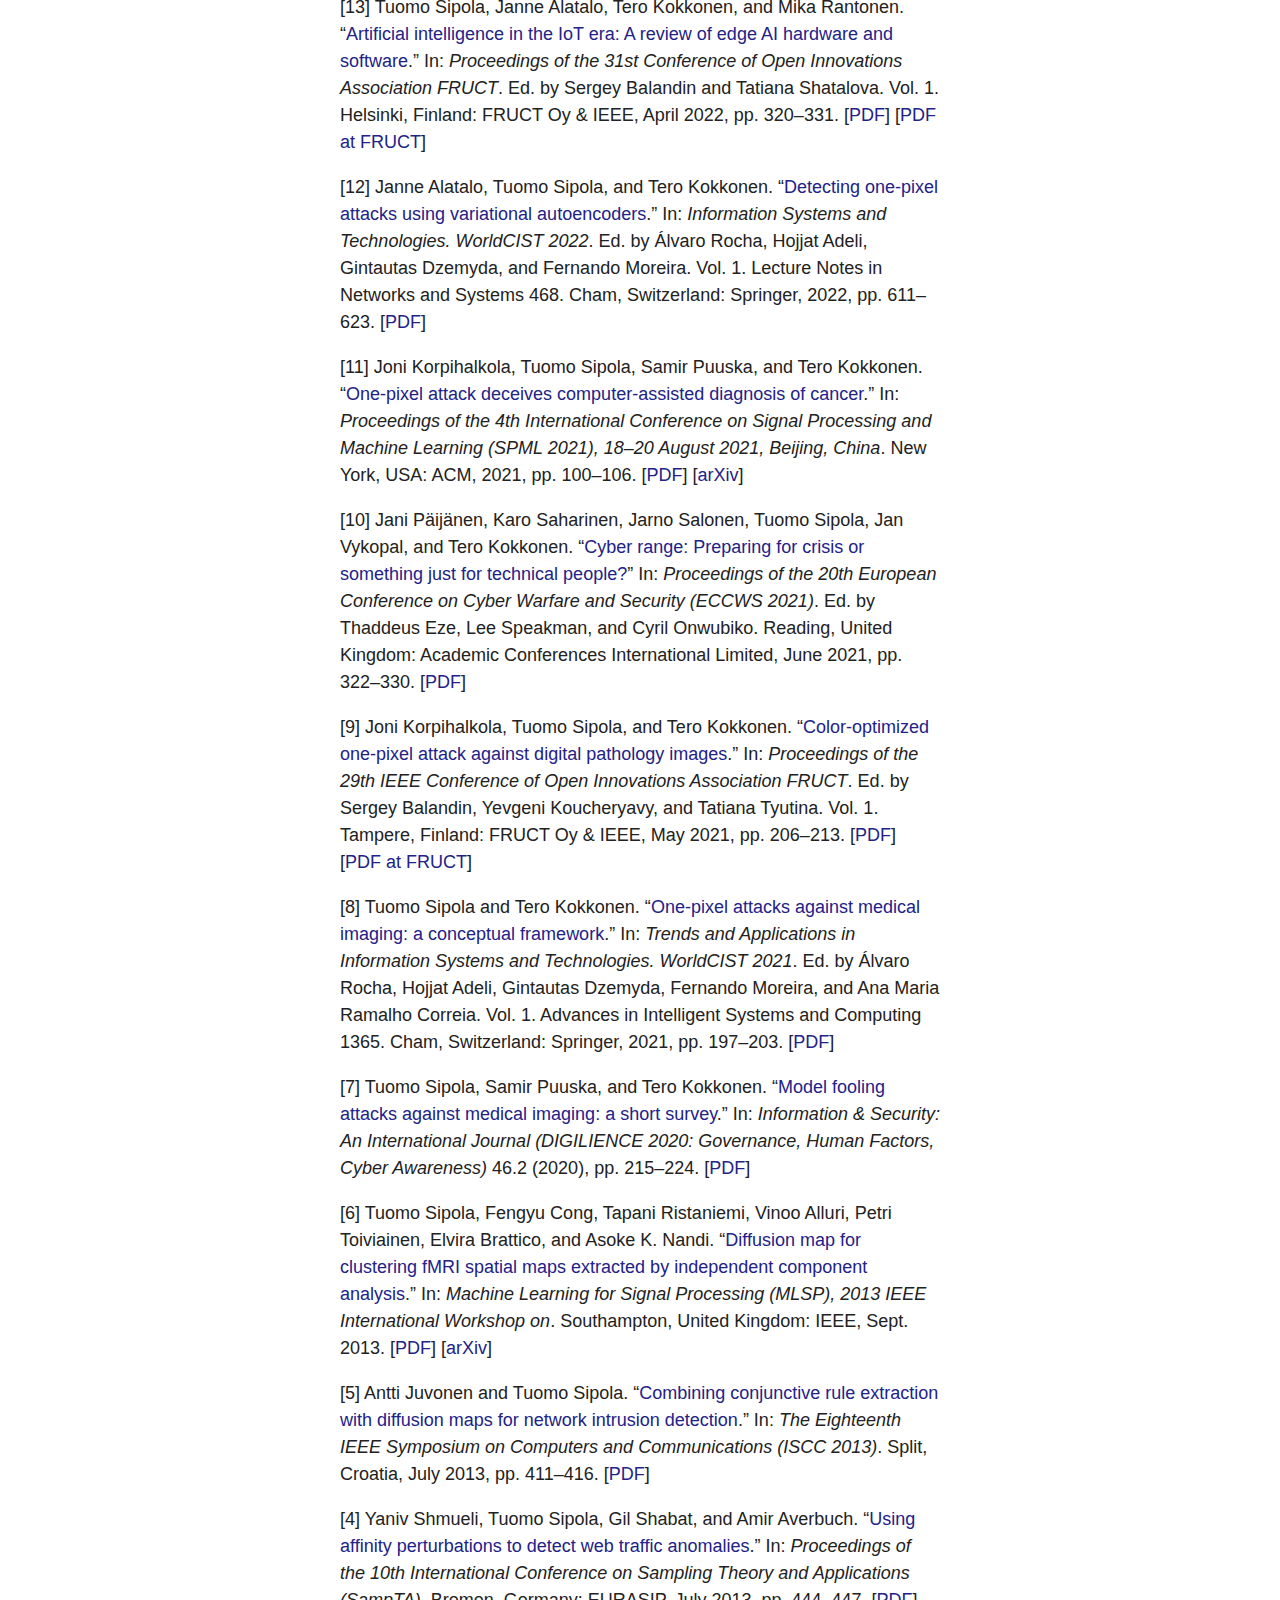
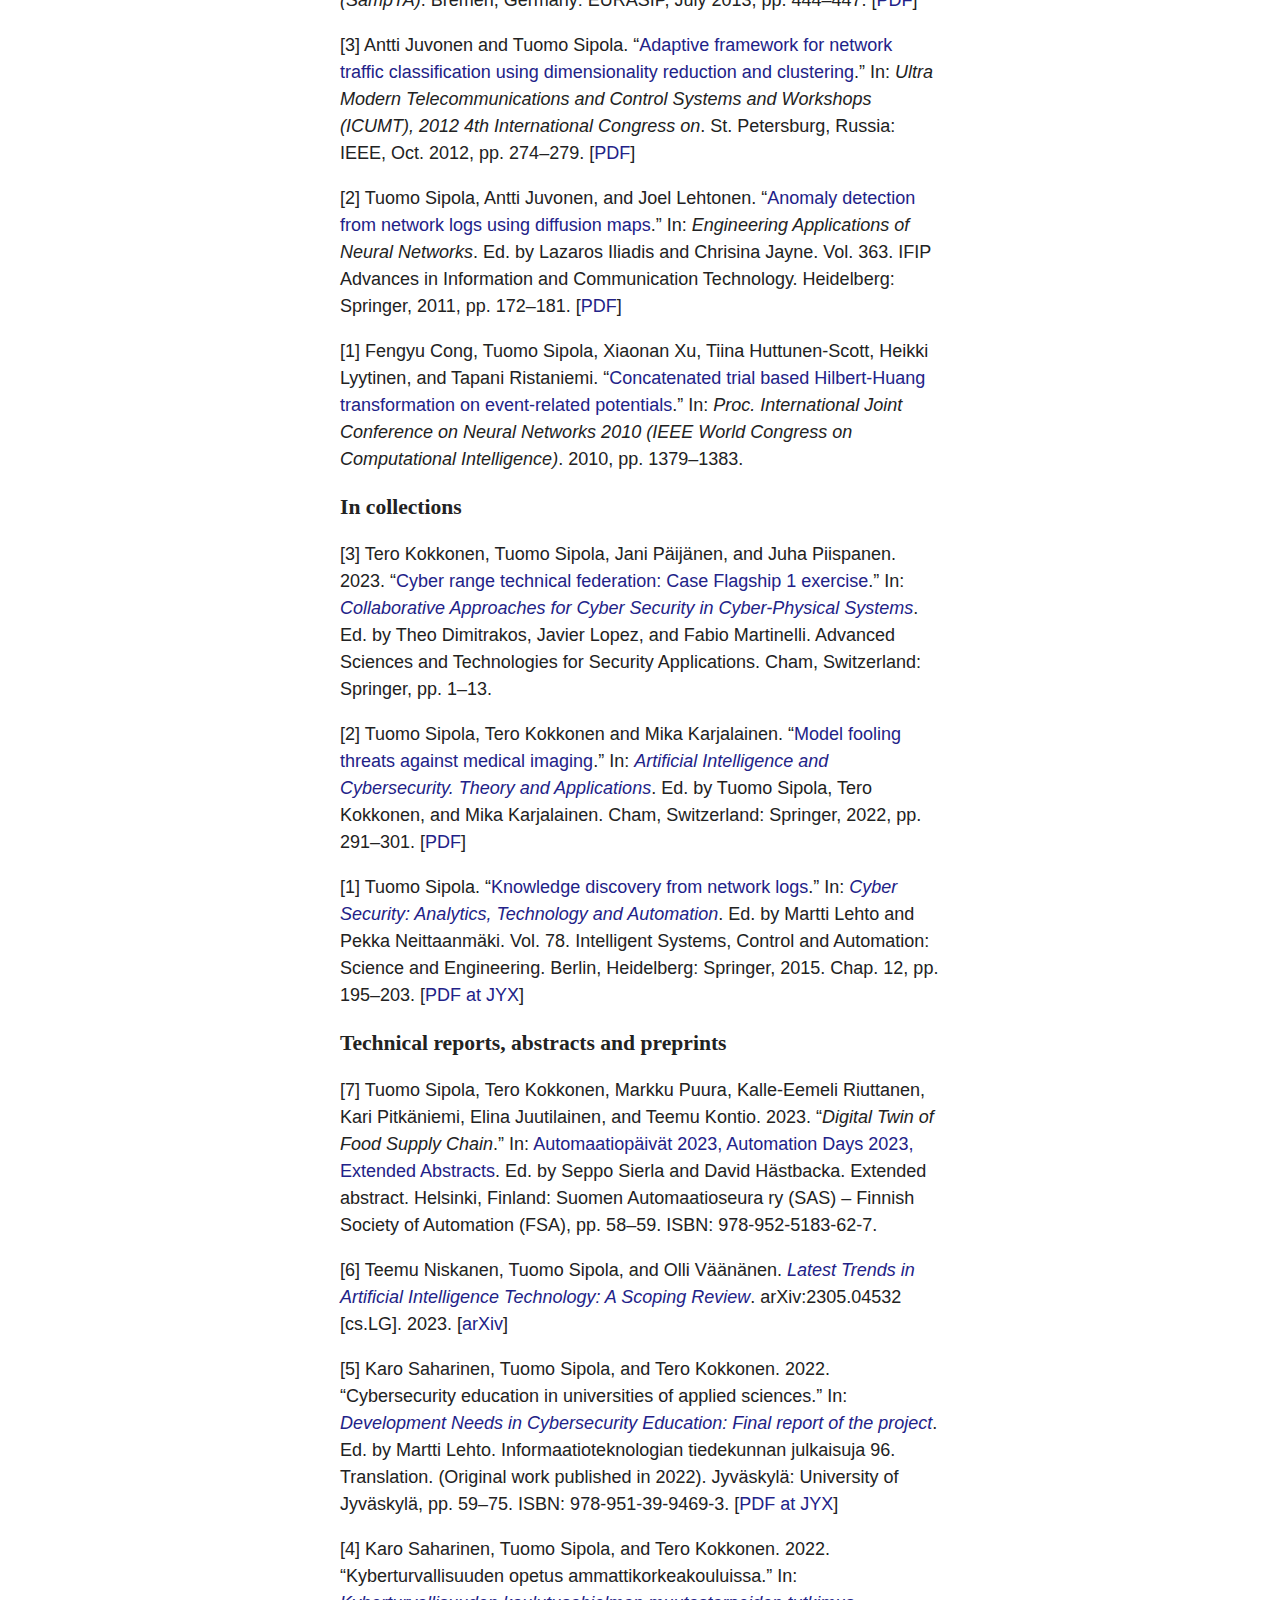
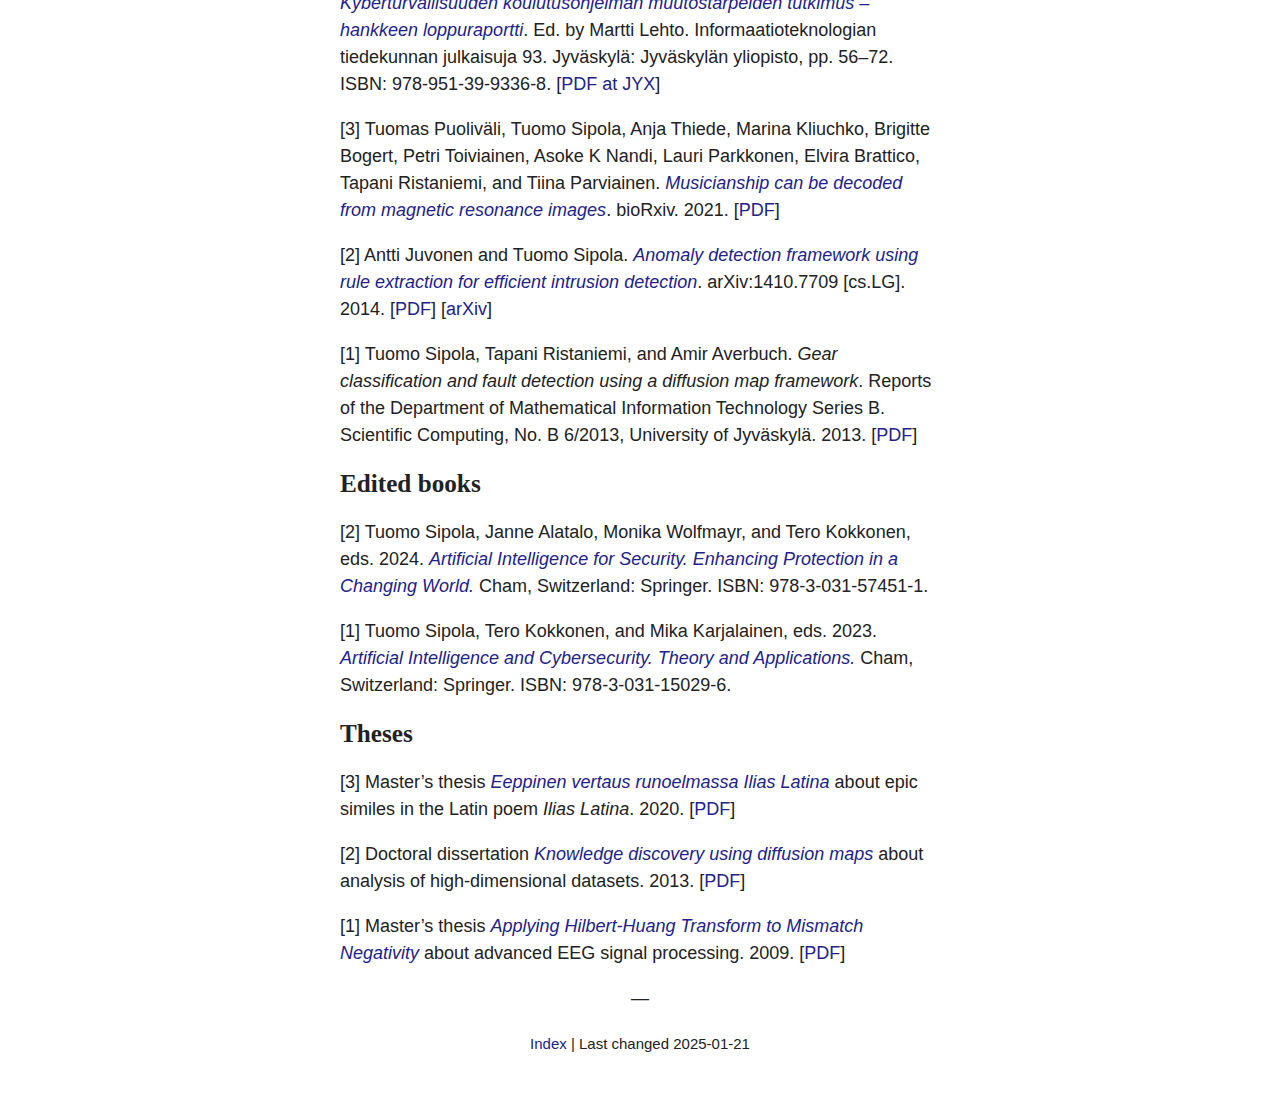
==== commit 34601c01: "Fix title capitalization" ====
--- a/academic/index.html
+++ b/academic/index.html
@@ -39,8 +39,7 @@
 
 <!-- <p>[] Teemu Niskanen, Tuomo Sipola, Olli Väänänen. “Recent trends in artificial intelligence technology: A scoping review.” In: <em>IET Software</em> XX (2024), pp. xxx–yyy. [PDF] [arXiv]</p> -->
 
-
-<p>[9] Janne Alatalo, Eppu Heilimo, Mika Rantonen, Olli Väänänen, and Tuomo Sipola. “<a href="https://doi.org/10.3390/app15020999">Reducing Emissions Using Artificial Intelligence in the Energy Sector: A Scoping Review</a>.” In: <em>Applied Sciences</em> 15.2 (2025), 999. [<a href="files/Alatalo_etal_Reducing_emissions_using_artificial_intelligence_in_the_energy_sector_A_review.pdf">PDF</a>]</p>
+<p>[9] Janne Alatalo, Eppu Heilimo, Mika Rantonen, Olli Väänänen, and Tuomo Sipola. “<a href="https://doi.org/10.3390/app15020999">Reducing emissions using artificial intelligence in the energy sector: A scoping review</a>.” In: <em>Applied Sciences</em> 15.2 (2025), 999. [<a href="files/Alatalo_etal_Reducing_emissions_using_artificial_intelligence_in_the_energy_sector_A_review.pdf">PDF</a>]</p>
 
 <p>[8] Janne Alatalo, Tuomo Sipola, and Mika Rantonen. “<a href="https://doi.org/10.1109/TGRS.2023.3324994">Improved difference images for change detection classifiers in SAR imagery using deep learning</a>.” In: <em>IEEE Transactions on Geoscience and Remote Sensing</em> 61, (2023), 5218714, pp. 1–14. [<a href="files/Alatalo_etal_Improved_difference_images_for_change_detection_classifiers_in_SAR_imagery_using_deep_learning.pdf">PDF</a>] [<a href=" https://arxiv.org/abs/2303.17835">arXiv</a>]</p>
 
@@ -147,7 +146,7 @@
 <p class="center">&mdash;</p>
 
 <p class="center"><small>
-<a href="/">Index</a> | Last changed 2024-09-09
+<a href="/">Index</a> | Last changed 2025-01-21
 </small></p>
 
 </div>
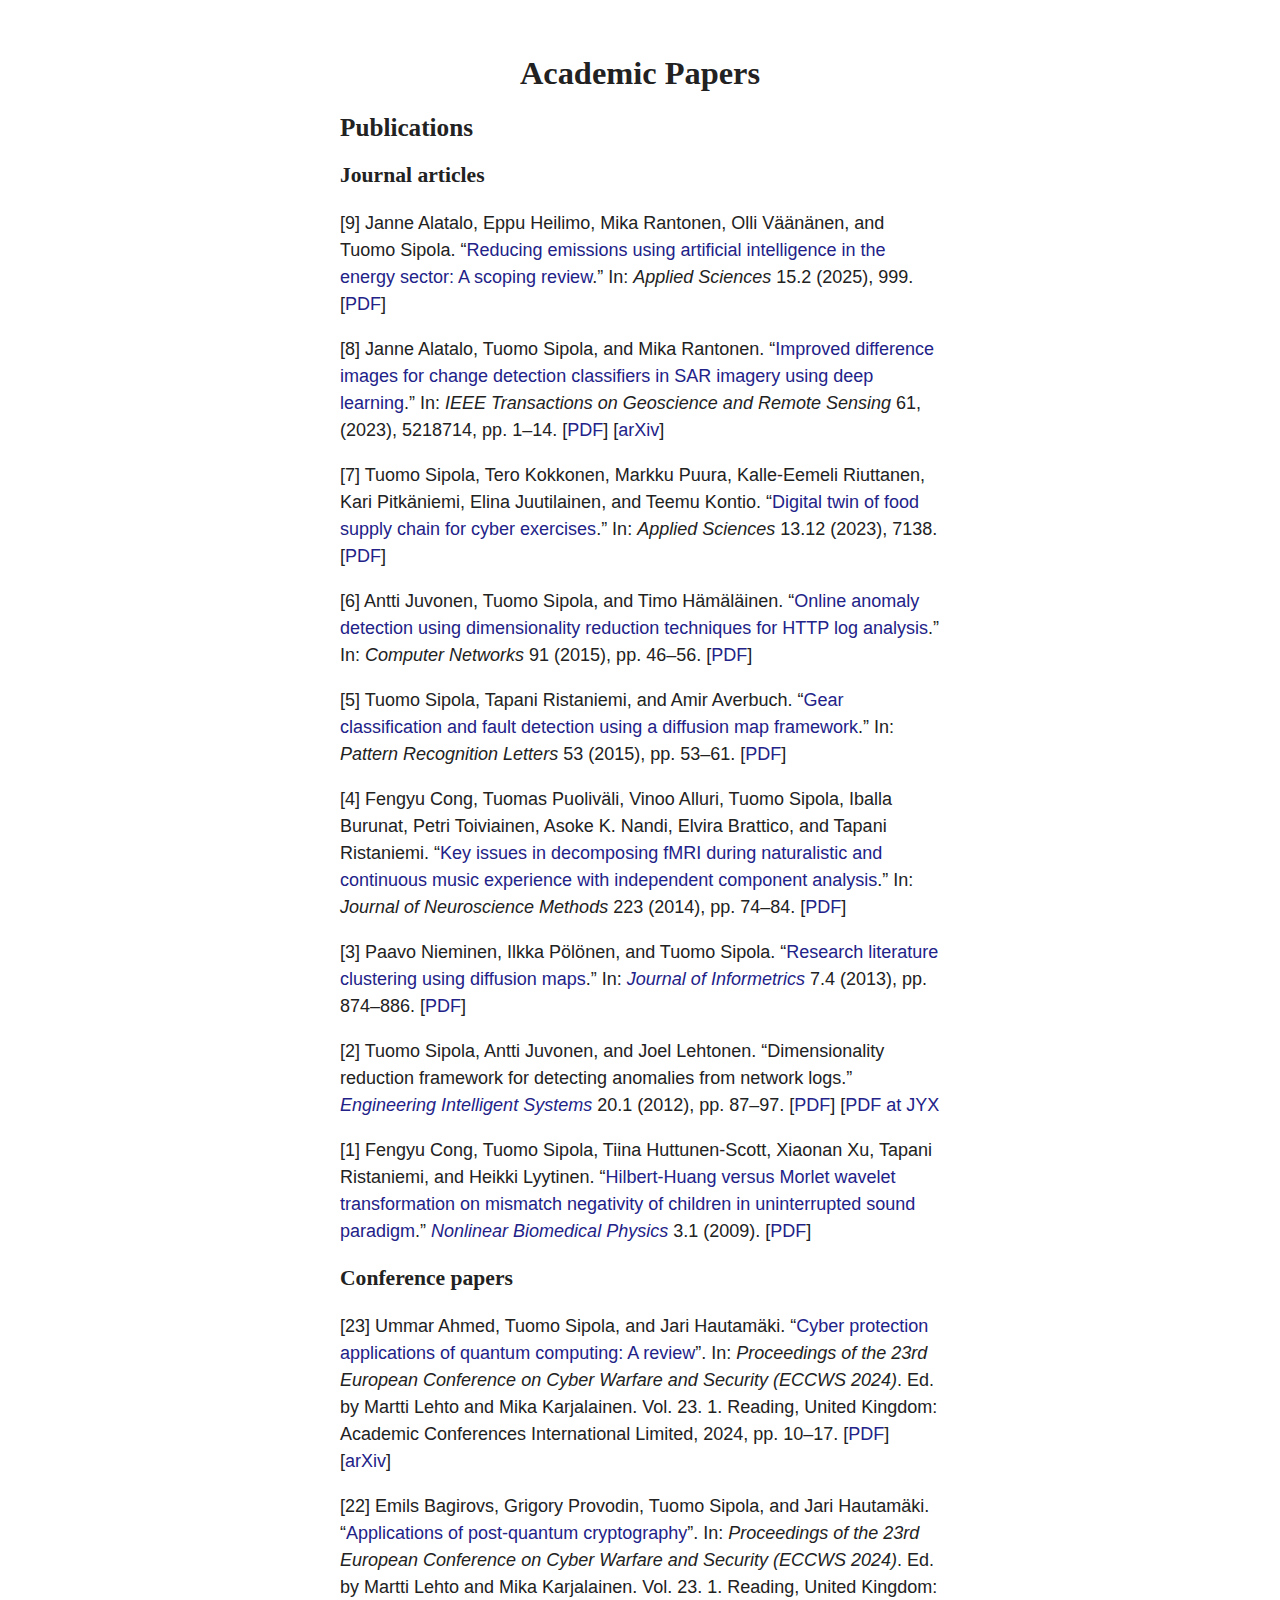
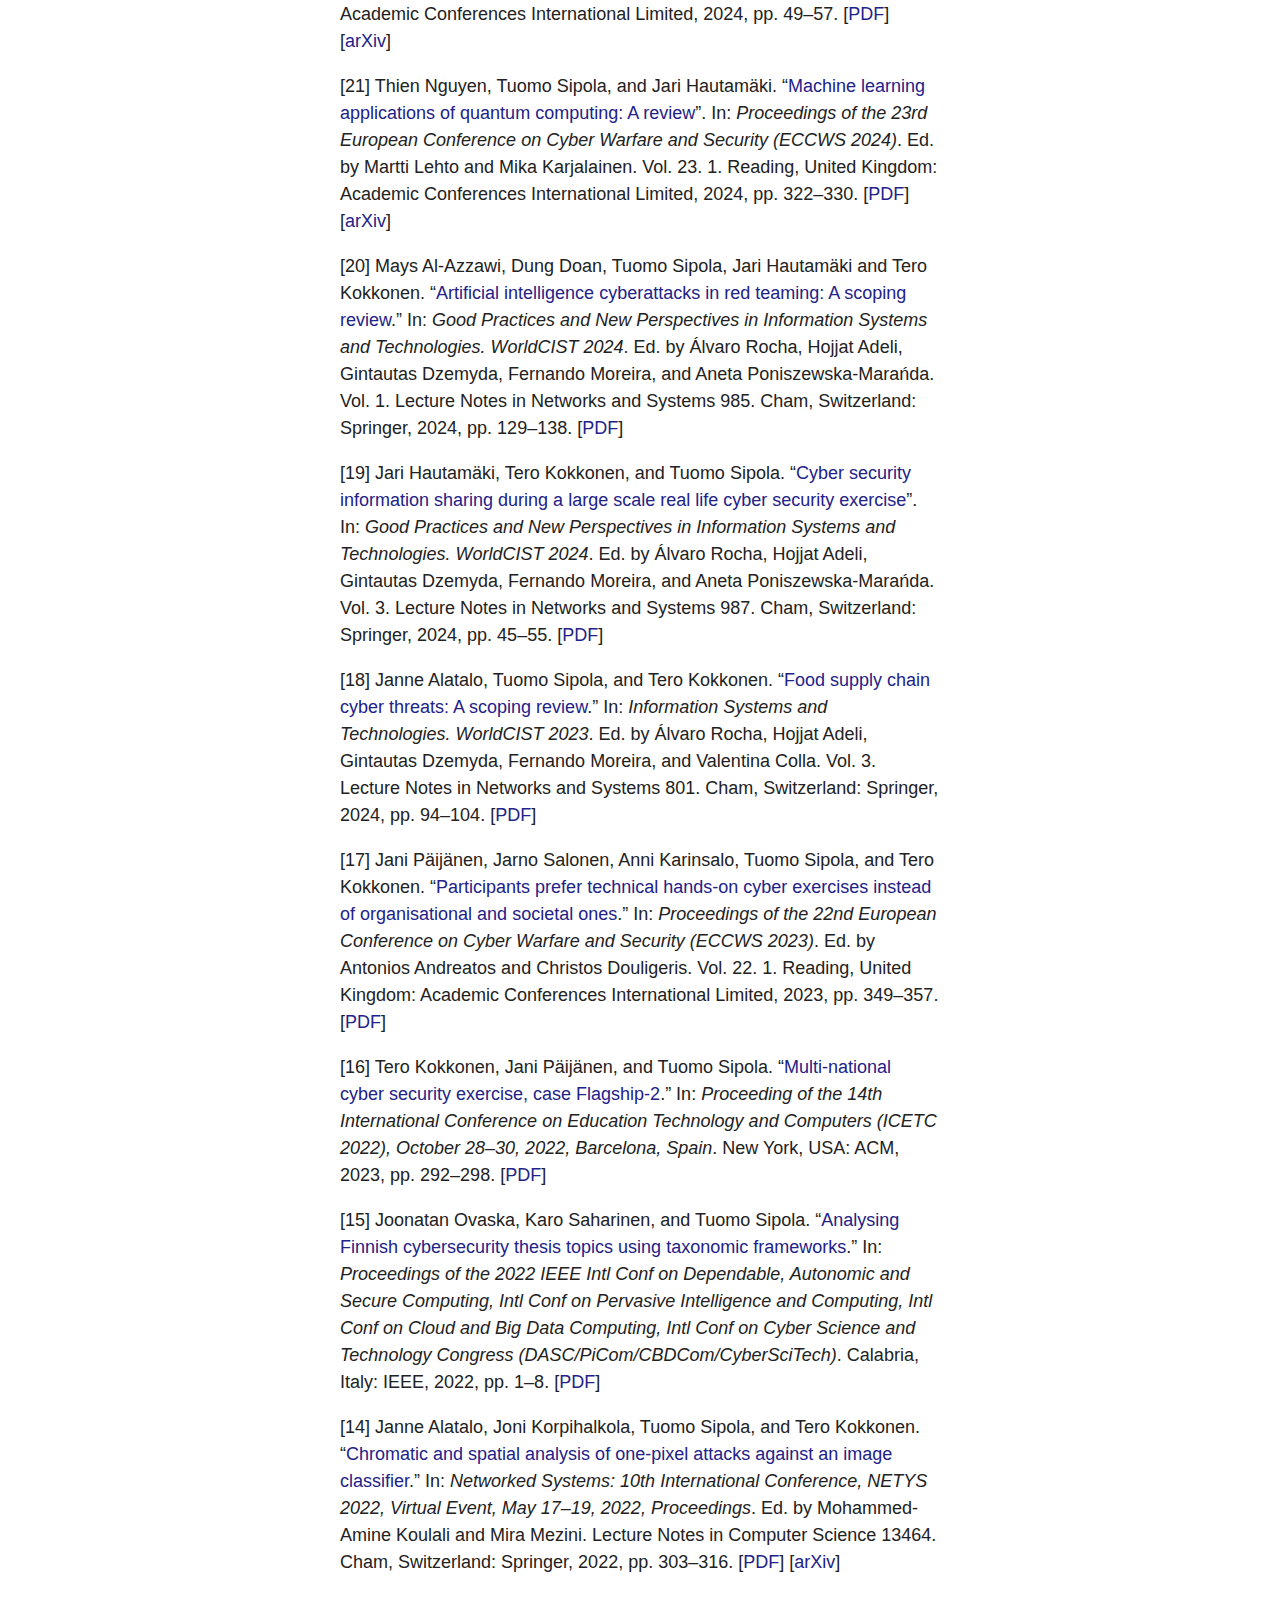
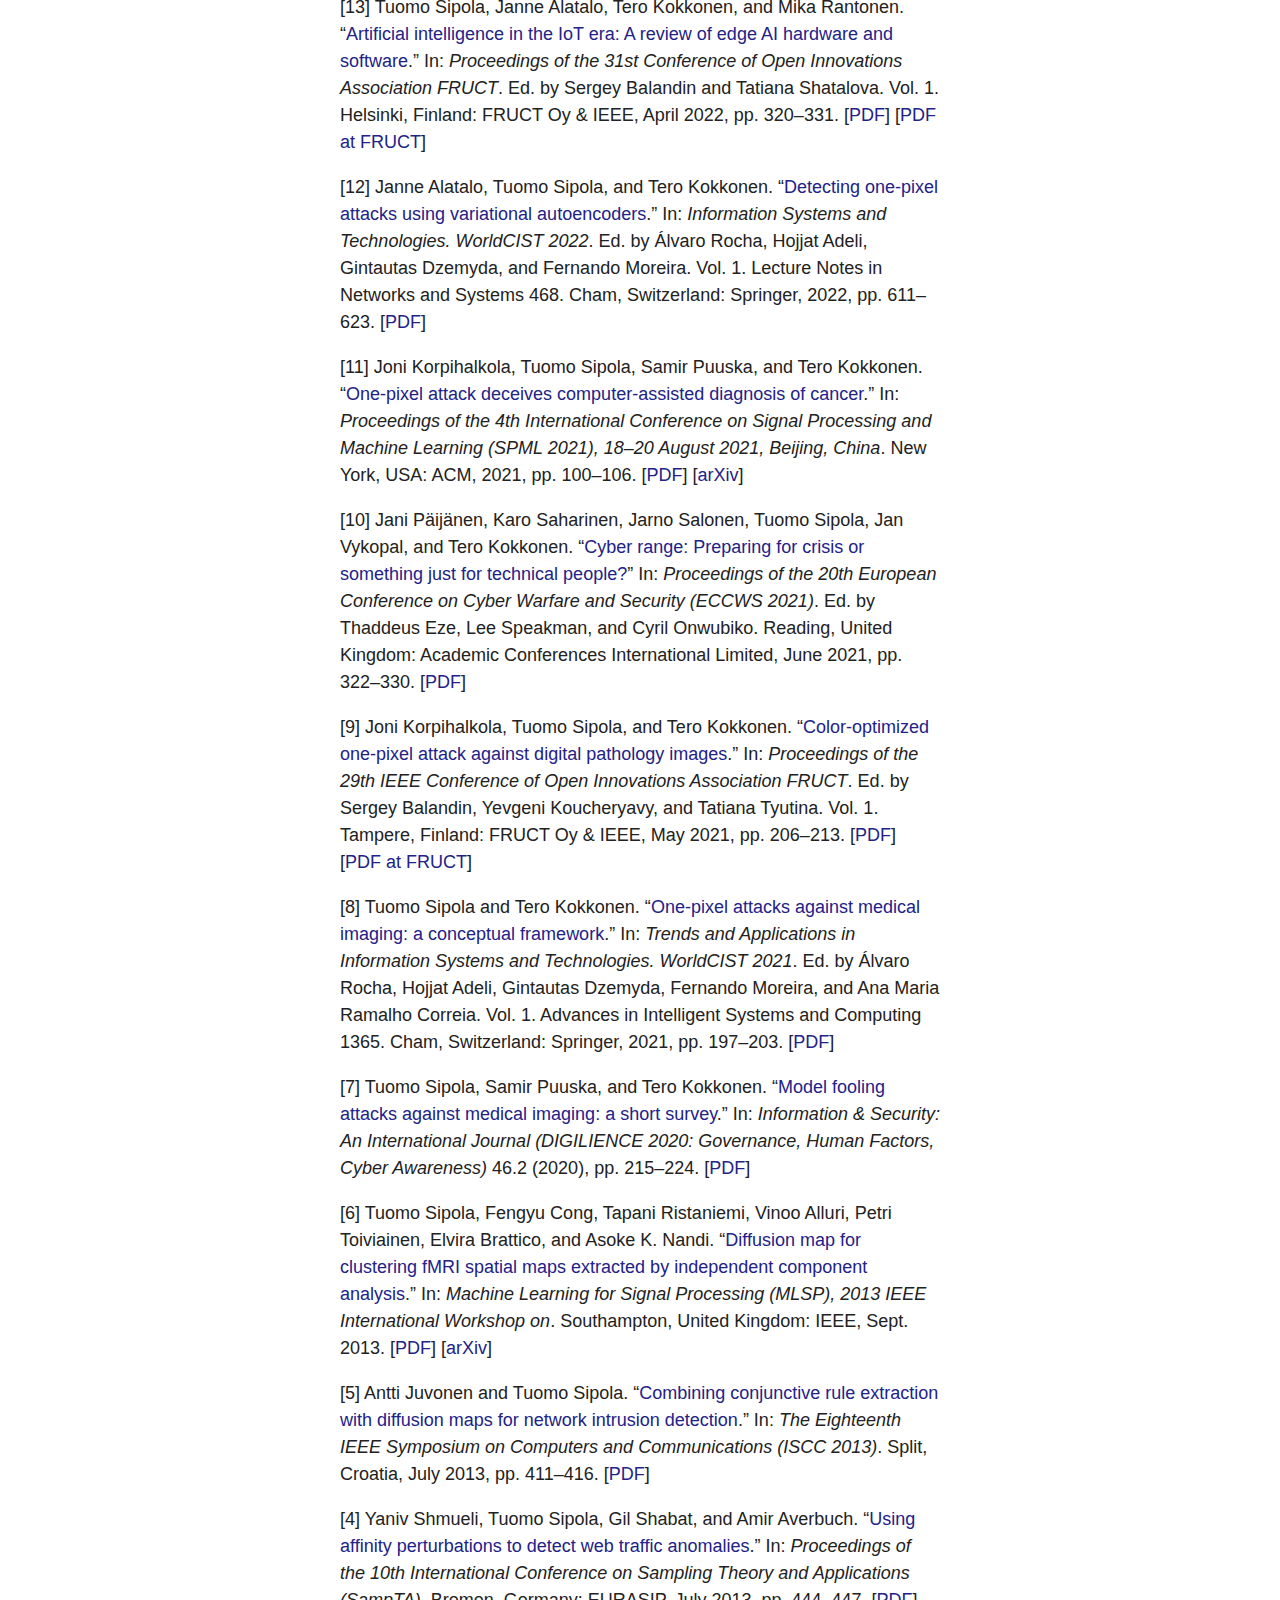
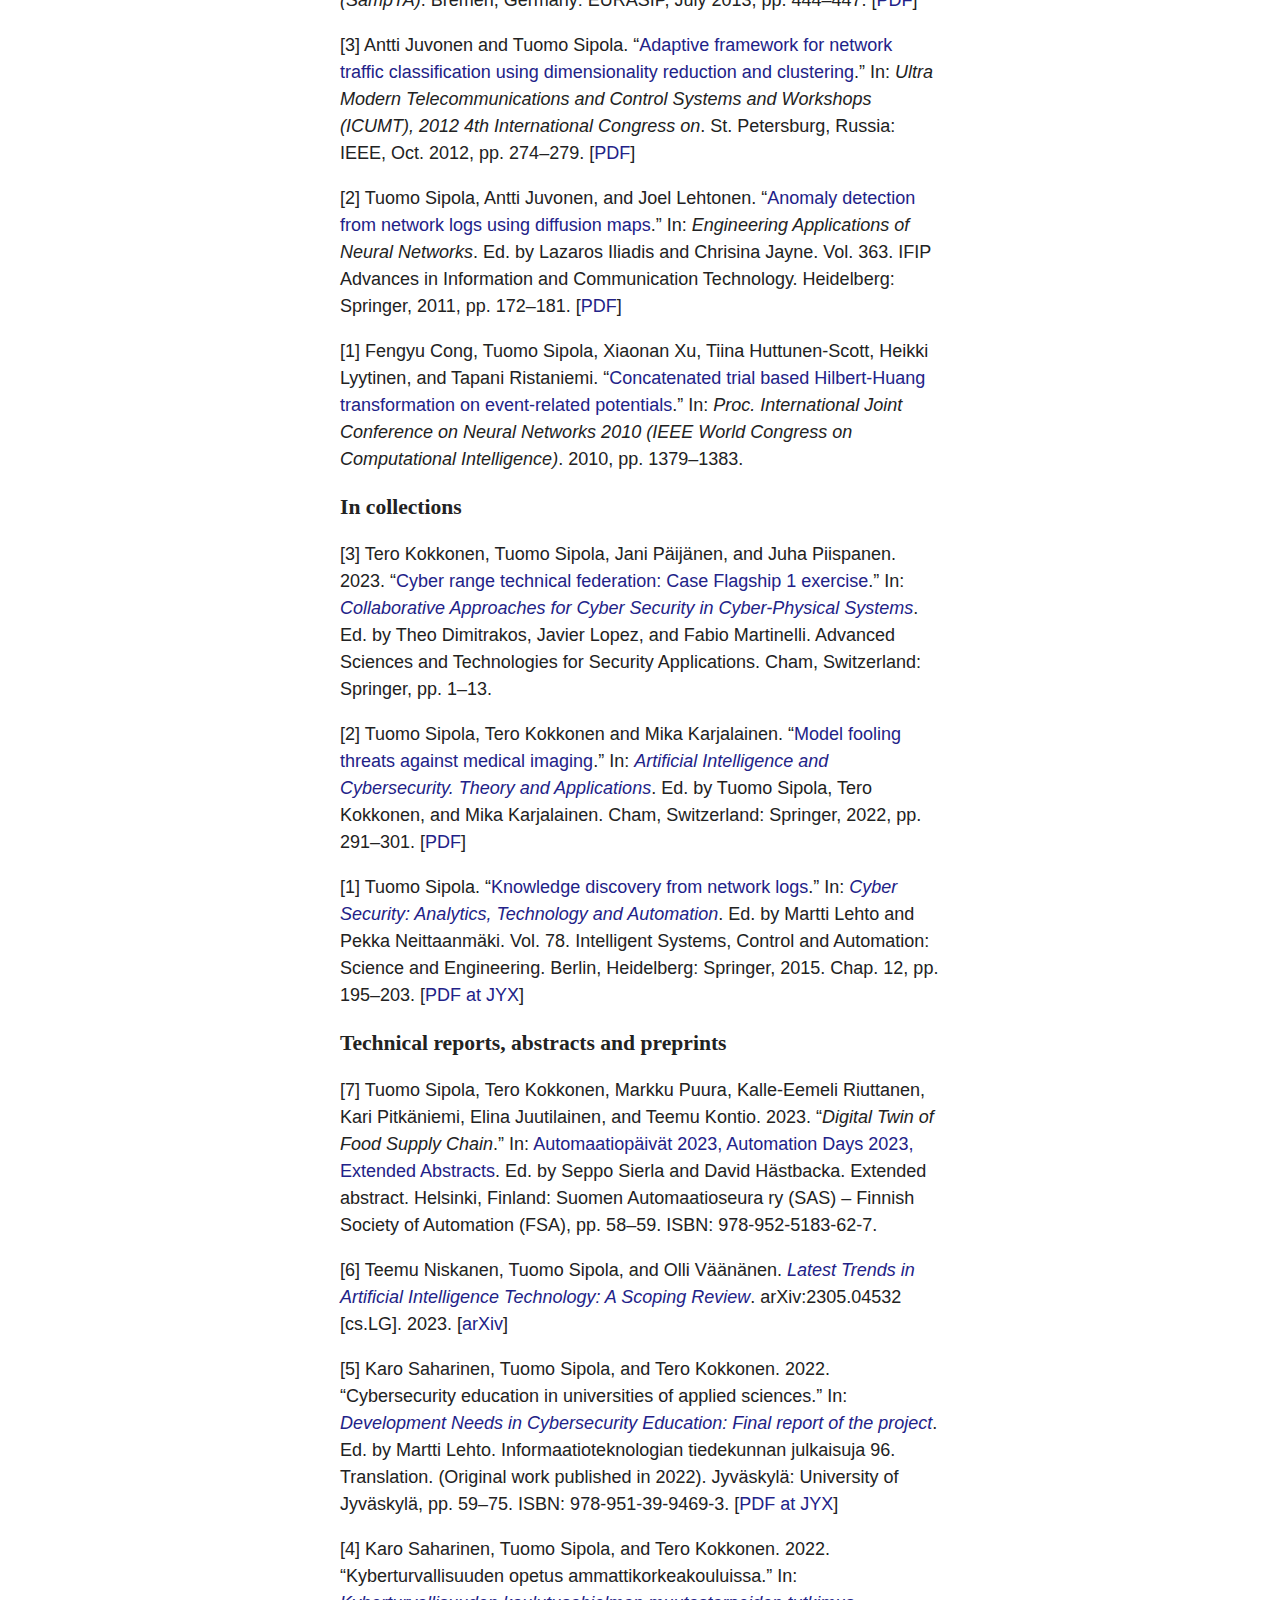
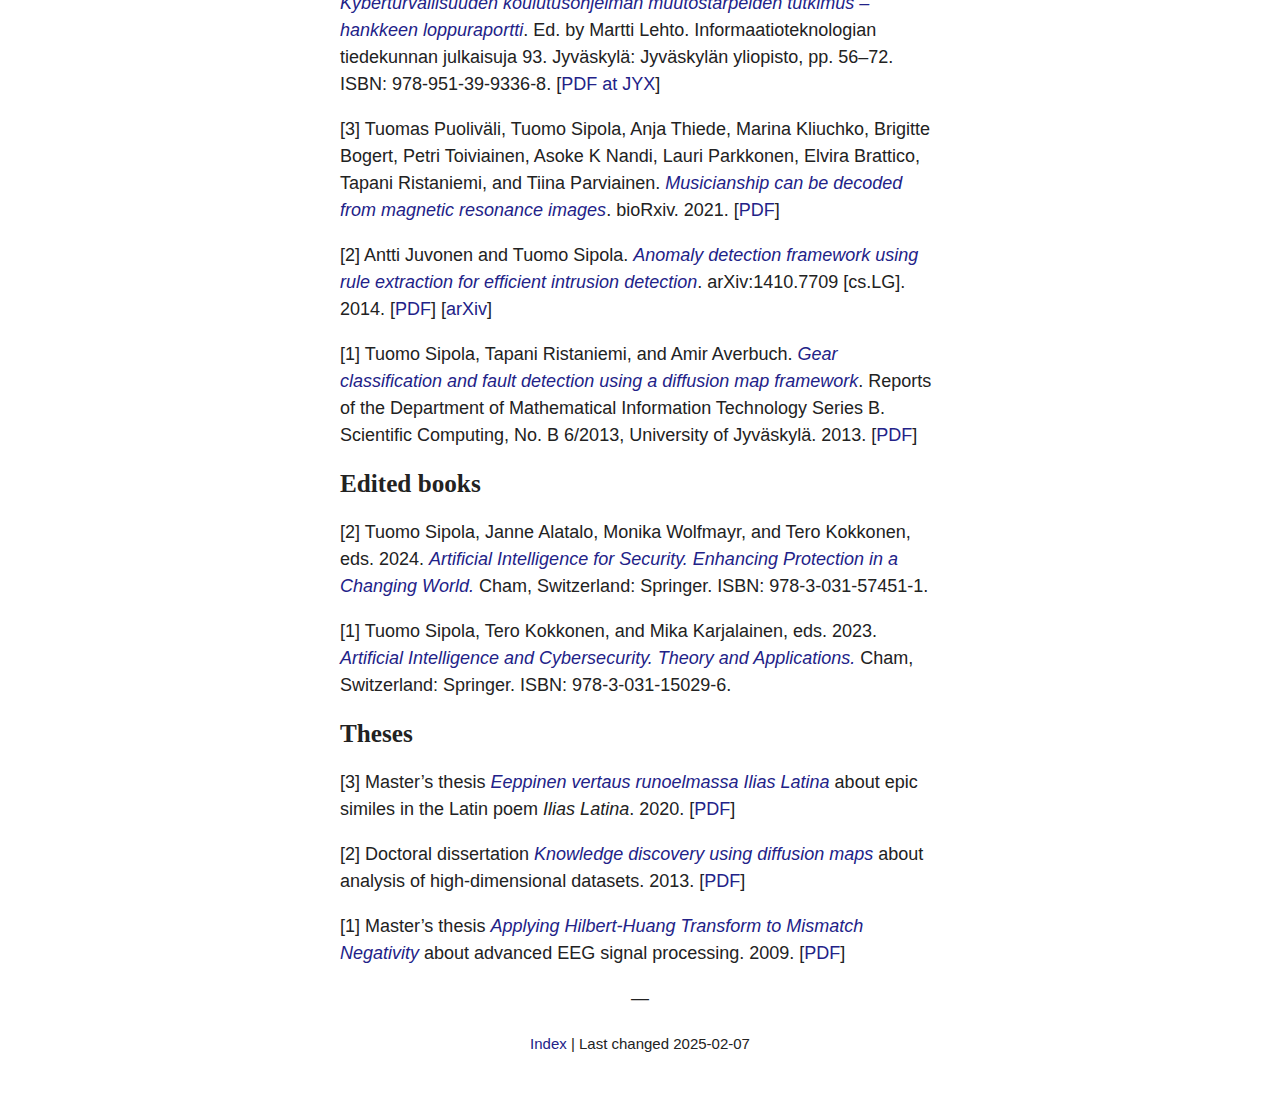
==== commit f3426790: "Add alternative JYX link" ====
--- a/academic/index.html
+++ b/academic/index.html
@@ -31,6 +31,8 @@
 
 <!-- <p>[] Tuomas Puoliväli, Tuomo Sipola, Anja Thiede, Marina Kliuchko, Brigitte Bogert, Petri Toiviainen, Asoke K. Nandi, Lauri Parkkonen, Elvira Brattico, Tapani Ristaniemi, and Tiina Parviainen. “Musicianship can be decoded from magnetic resonance images.” In: <em>Journal</em> (2022). [PDF] [bioRxiv]</p> -->
 
+<!-- <p>[] Anna-Liisa Ojala, Tuomo Sipola, and Karo Saharinen. “Cybersecurity and incident response processes for maintaining operational continuity at vocational education institutions.” In: <em>Information Technology & People</em> XX (2024), pp. xxx–yyy. [PDF]</p> -->
+
 <!-- <p>[] Anna-Liisa Ojala, Tuomo Sipola, and Karo Saharinen. “Cybersecurity awareness and skill development in Finnish vocational education: Staff perceptions, training gaps, and diverse learning pathways.” In: <em>Information and Computer Security</em> XX (2024), pp. xxx–yyy. [PDF]</p> -->
 
 <!-- <p>[] Anna-Liisa Ojala, Tuomo Sipola, and Karo Saharinen. “Koulu 4.0? – Miten digitalisoituminen näkyy ammatillisen oppilaitoksen työn arjessa?.” In: <em>XXX</em> XX (2024), pp. xxx–yyy. [PDF]</p> -->
@@ -53,7 +55,7 @@
 
 <p>[3] Paavo Nieminen, Ilkka Pölönen, and Tuomo Sipola. “<a href="http://dx.doi.org/10.1016/j.joi.2013.08.004">Research literature clustering using diffusion maps</a>.” In: <em><a href="http://www.journals.elsevier.com/journal-of-informetrics/">Journal of Informetrics</a></em> 7.4 (2013), pp. 874–886. [<a href="files/Nieminen_etal_Research_literature_clustering_using_diffusion_maps.pdf">PDF</a>]</p>
 
-<p>[2] Tuomo Sipola, Antti Juvonen, and Joel Lehtonen. “Dimensionality reduction framework for detecting anomalies from network logs.” <em><a href="http://crl-publishing.co.uk/eis-journal/">Engineering Intelligent Systems</a></em> 20.1 (2012), pp. 87–97. [<a href="files/Sipola_etal_Dimensionality_reduction_framework_for_detecting_anomalies_from_network_logs.pdf">PDF</a>]</p>
+<p>[2] Tuomo Sipola, Antti Juvonen, and Joel Lehtonen. “Dimensionality reduction framework for detecting anomalies from network logs.” <em><a href="http://crl-publishing.co.uk/eis-journal/">Engineering Intelligent Systems</a></em> 20.1 (2012), pp. 87–97. [<a href="files/Sipola_etal_Dimensionality_reduction_framework_for_detecting_anomalies_from_network_logs.pdf">PDF</a>] [<a href="http://urn.fi/URN:NBN:fi:jyu-201210122663"]>PDF at JYX</a></p>
 
 <p>[1] Fengyu Cong, Tuomo Sipola, Tiina Huttunen-Scott, Xiaonan Xu, Tapani Ristaniemi, and Heikki Lyytinen. “<a href="http://www.nonlinearbiomedphys.com/content/3/1/1">Hilbert-Huang versus Morlet wavelet transformation on mismatch negativity of children in uninterrupted sound paradigm</a>.” <em><a href="http://www.nonlinearbiomedphys.com/">Nonlinear Biomedical Physics</a></em> 3.1 (2009). [<a href="files/Cong_etal_HHTvsMorlet.pdf">PDF</a>]</p>
 
@@ -99,9 +101,9 @@
 
 <p>[4] Yaniv Shmueli, Tuomo Sipola, Gil Shabat, and Amir Averbuch. “<a href="https://www.eurasip.org/Proceedings/Ext/SampTA2013/papers/p444-shmueli.pdf">Using affinity perturbations to detect web traffic anomalies</a>.” In: <em>Proceedings of the 10th International Conference on Sampling Theory and Applications (SampTA)</em>. Bremen, Germany: EURASIP, July 2013, pp. 444–447. [<a href="files/Shmueli_etal_Using_affinity_perturbations_to_detect_web_traffic_anomalies.pdf">PDF</a>]</p>
 
-<p>[3] Antti Juvonen and Tuomo Sipola. “<a href="http://ieeexplore.ieee.org/xpl/articleDetails.jsp?tp=&arnumber=6459678">Adaptive framework for network traffic classification using dimensionality reduction and clustering</a>.” In: <em>Ultra Modern Telecommunications and Control Systems and Workshops (ICUMT), 2012 4th International Congress on</em>. St. Petersburg, Russia: IEEE, Oct. 2012, pp. 274–279. [<a href="files/Juvonen_and_Sipola_Adaptive_framework_for_network_traffic_classification_using_dimensionality_reduction_and_clustering.pdf">PDF</a>]</p>
+<p>[3] Antti Juvonen and Tuomo Sipola. “<a href="https://doi.org/10.1109/ICUMT.2012.6459678">Adaptive framework for network traffic classification using dimensionality reduction and clustering</a>.” In: <em>Ultra Modern Telecommunications and Control Systems and Workshops (ICUMT), 2012 4th International Congress on</em>. St. Petersburg, Russia: IEEE, Oct. 2012, pp. 274–279. [<a href="files/Juvonen_and_Sipola_Adaptive_framework_for_network_traffic_classification_using_dimensionality_reduction_and_clustering.pdf">PDF</a>]</p>
 
-<p>[2] Tuomo Sipola, Antti Juvonen, and Joel Lehtonen. “<a href="https://link.springer.com/chapter/10.1007/978-3-642-23957-1_20">Anomaly detection from network logs using diffusion maps</a>.” In: <em>Engineering Applications of Neural Networks</em>. Ed. by Lazaros Iliadis and Chrisina Jayne. Vol. 363. IFIP Advances in Information and Communication Technology. Heidelberg: Springer, 2011, pp. 172–181. [<a href="files/Sipola_etal_Anomaly_detection_from_network_logs.pdf">PDF</a>]</p>
+<p>[2] Tuomo Sipola, Antti Juvonen, and Joel Lehtonen. “<a href=" https://doi.org/10.1007/978-3-642-23957-1_20">Anomaly detection from network logs using diffusion maps</a>.” In: <em>Engineering Applications of Neural Networks</em>. Ed. by Lazaros Iliadis and Chrisina Jayne. Vol. 363. IFIP Advances in Information and Communication Technology. Heidelberg: Springer, 2011, pp. 172–181. [<a href="files/Sipola_etal_Anomaly_detection_from_network_logs.pdf">PDF</a>]</p>
 
 <p>[1] Fengyu Cong, Tuomo Sipola, Xiaonan Xu, Tiina Huttunen-Scott, Heikki Lyytinen, and Tapani Ristaniemi. “<a href="http://dx.doi.org/10.1109/IJCNN.2010.5596933">Concatenated trial based Hilbert-Huang transformation on event-related potentials</a>.” In: <em>Proc. International Joint Conference on Neural Networks 2010 (IEEE World Congress on Computational Intelligence)</em>. 2010, pp. 1379–1383.</p>
 
@@ -127,7 +129,7 @@
 
 <p>[2] Antti Juvonen and Tuomo Sipola. <em><a href="http://arxiv.org/abs/1410.7709">Anomaly detection framework using rule extraction for efficient intrusion detection</a></em>. arXiv:1410.7709 [cs.LG]. 2014. [<a href="files/Juvonen_etal_Anomaly_detecction_framework_using_rule_extraction_for_efficient_intrusion_detection.pdf">PDF</a>] [<a href="http://arxiv.org/abs/1410.7709">arXiv</a>]
 
-<p>[1] Tuomo Sipola, Tapani Ristaniemi, and Amir Averbuch. <em>Gear classification and fault detection using a diffusion map framework</em>. Reports of the Department of Mathematical Information Technology Series B. Scientific Computing, No. B 6/2013, University of Jyväskylä. 2013. [<a href="files/Sipola_etal_Gear_classification_and_fault_detection_using_a_diffusion_map_framework_report.pdf">PDF</a>]</p>
+<p>[1] Tuomo Sipola, Tapani Ristaniemi, and Amir Averbuch. <em><a href=" http://urn.fi/URN:ISBN:978-951-39-5464-2 ">Gear classification and fault detection using a diffusion map framework</a></em>. Reports of the Department of Mathematical Information Technology Series B. Scientific Computing, No. B 6/2013, University of Jyväskylä. 2013. [<a href="files/Sipola_etal_Gear_classification_and_fault_detection_using_a_diffusion_map_framework_report.pdf">PDF</a>]</p>
 
 <h2>Edited books</h2>
 
@@ -146,7 +148,7 @@
 <p class="center">&mdash;</p>
 
 <p class="center"><small>
-<a href="/">Index</a> | Last changed 2025-01-21
+<a href="/">Index</a> | Last changed 2025-02-07
 </small></p>
 
 </div>
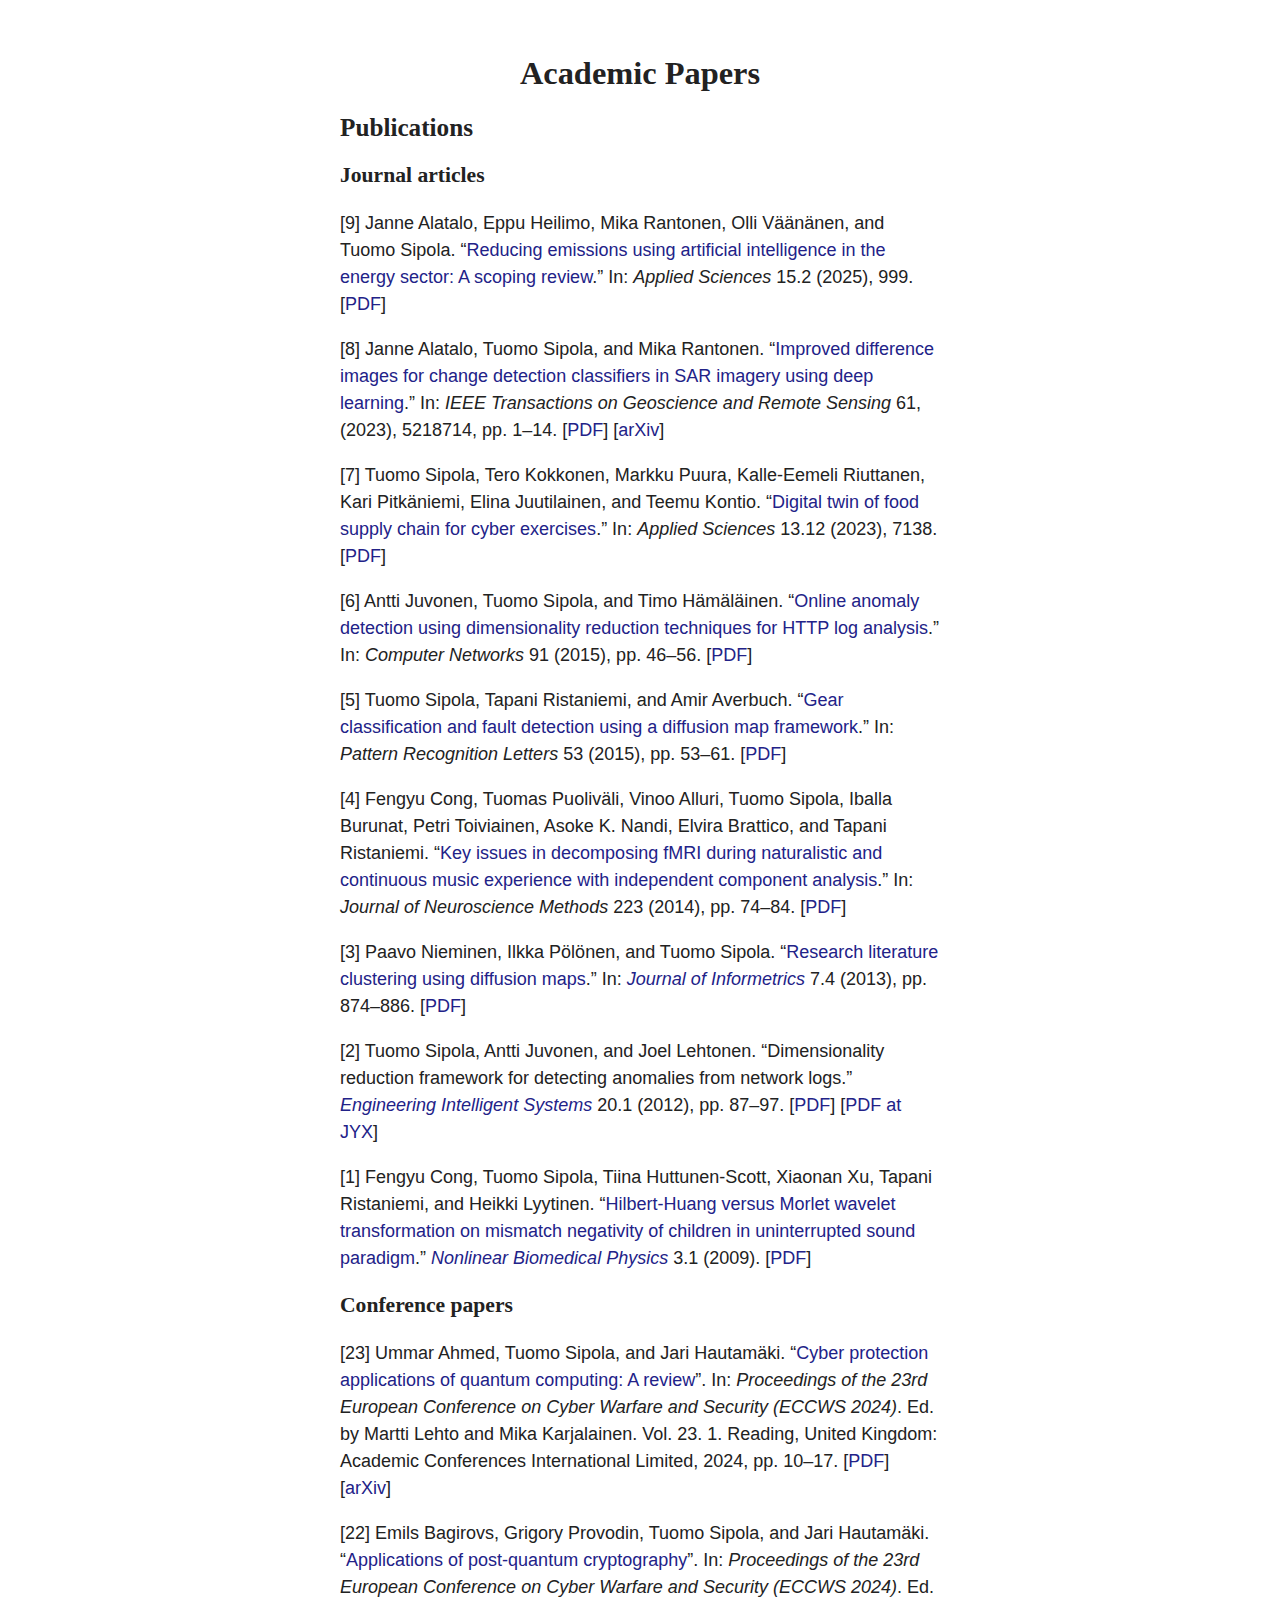
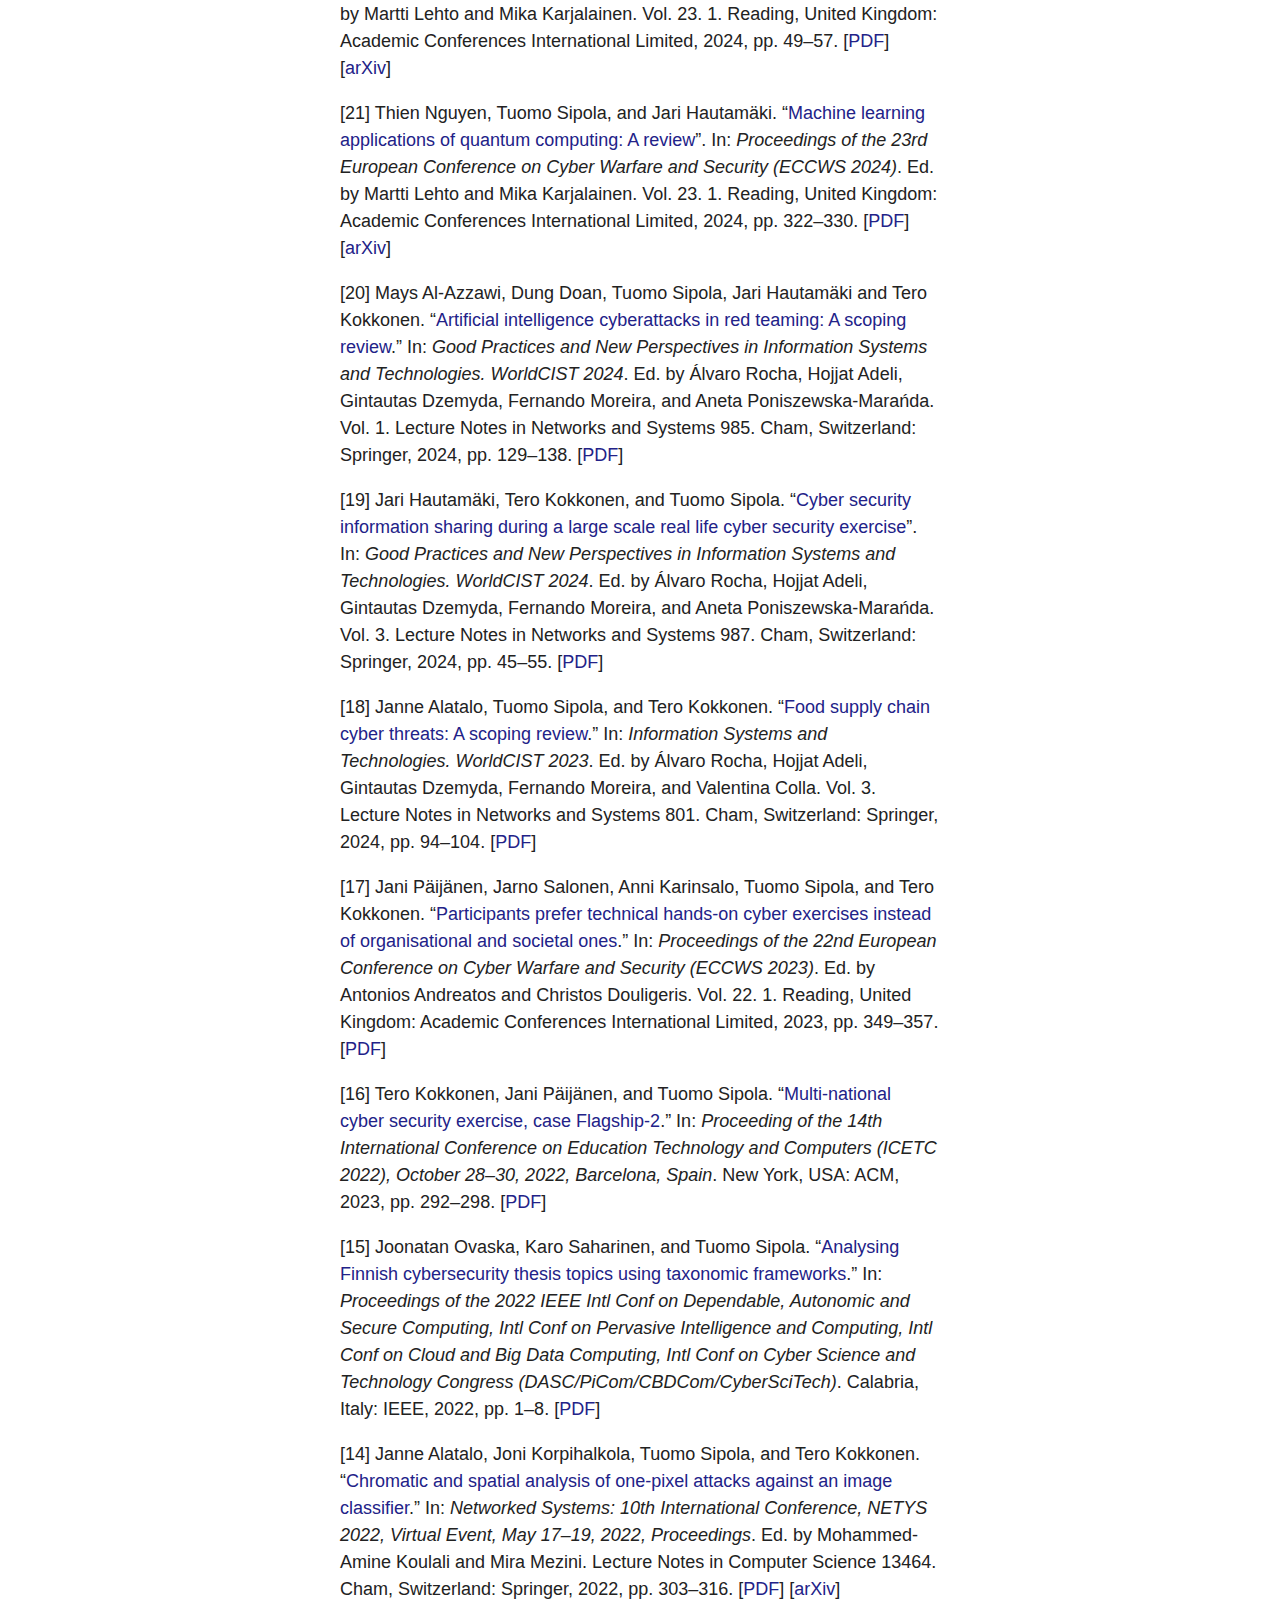
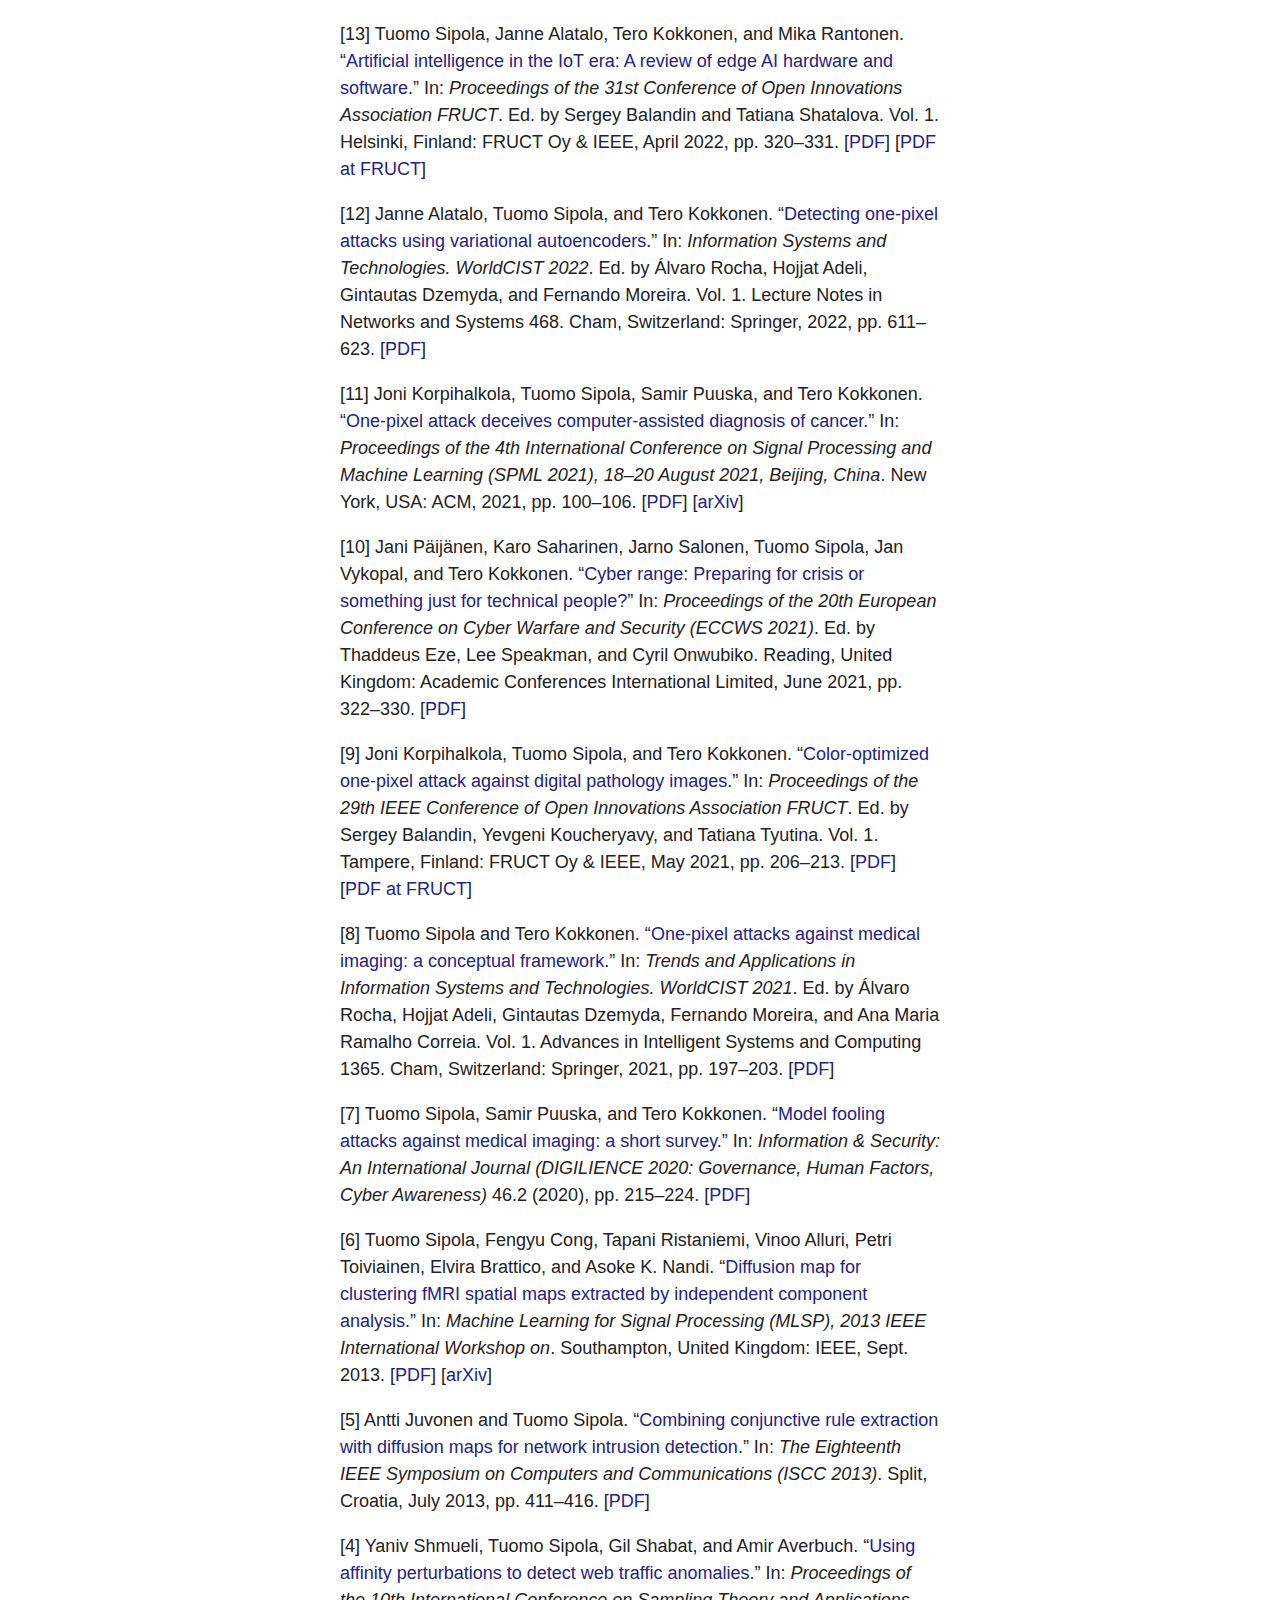
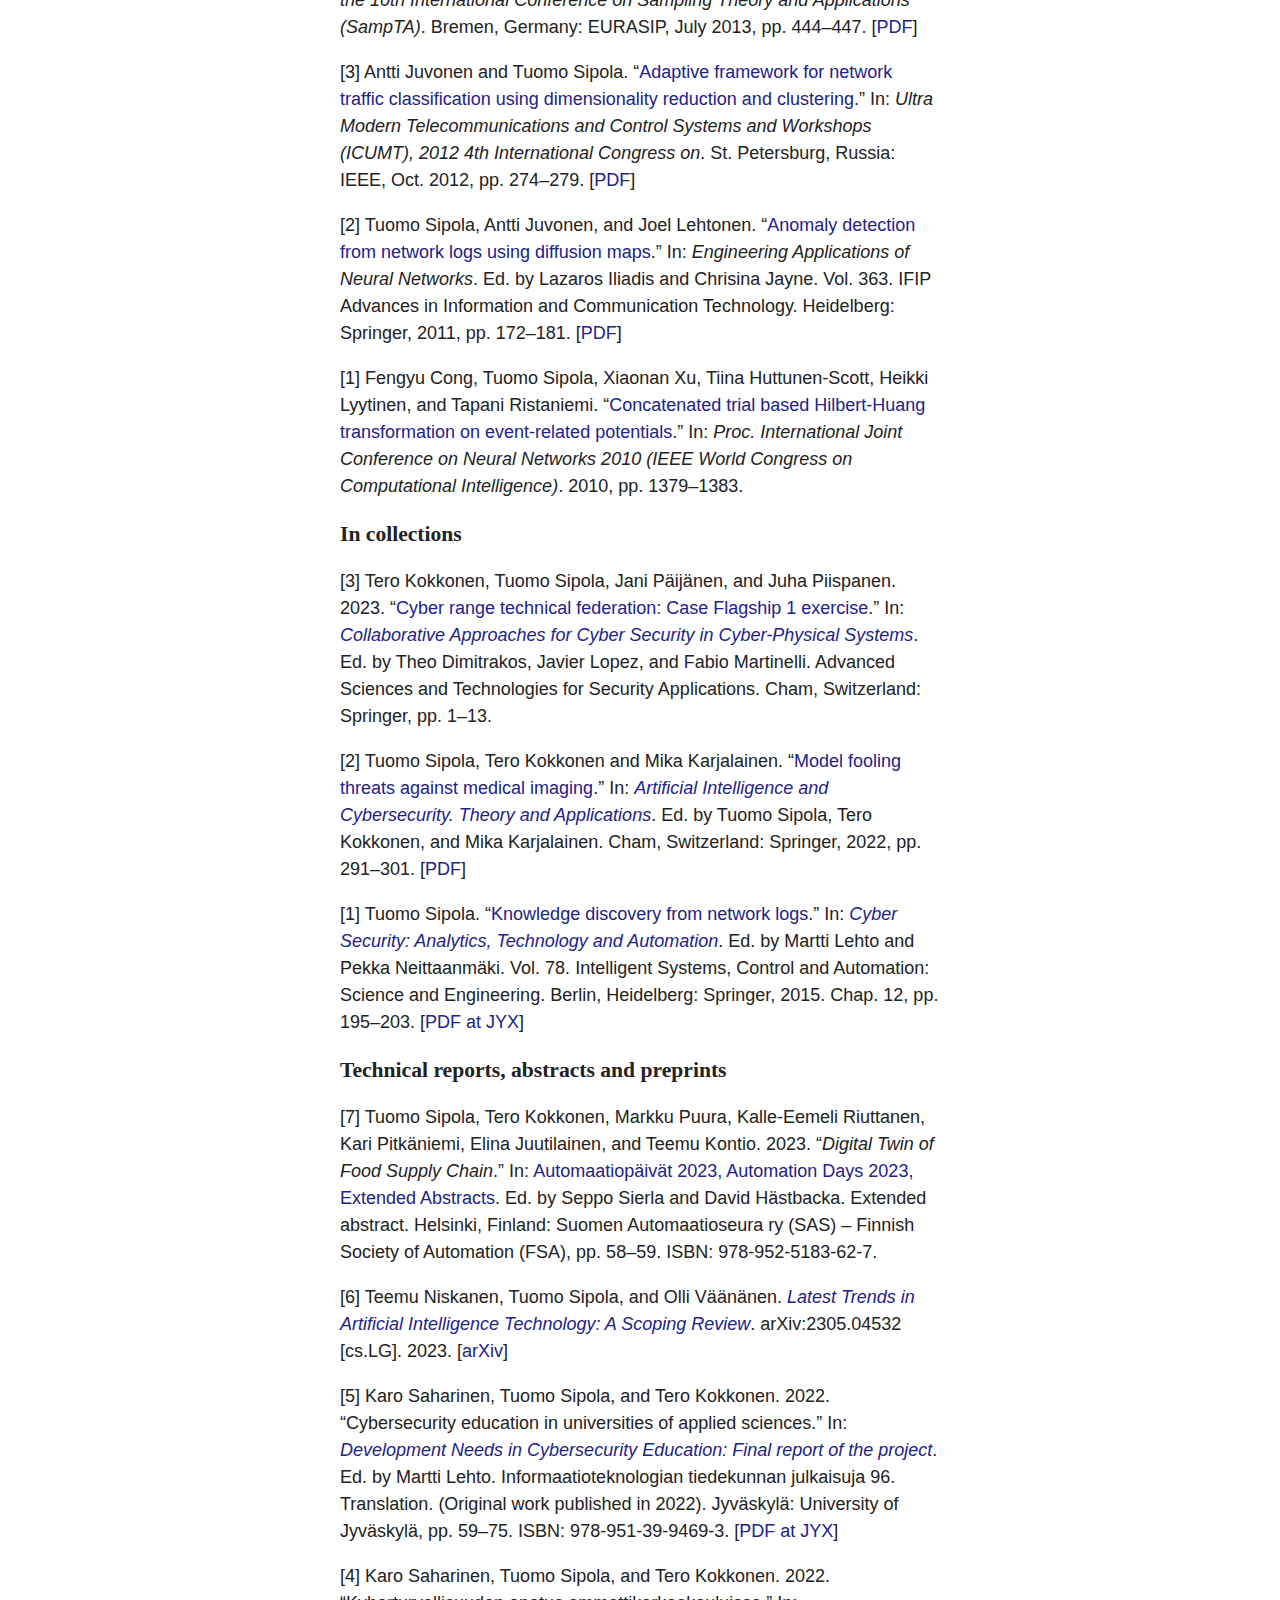
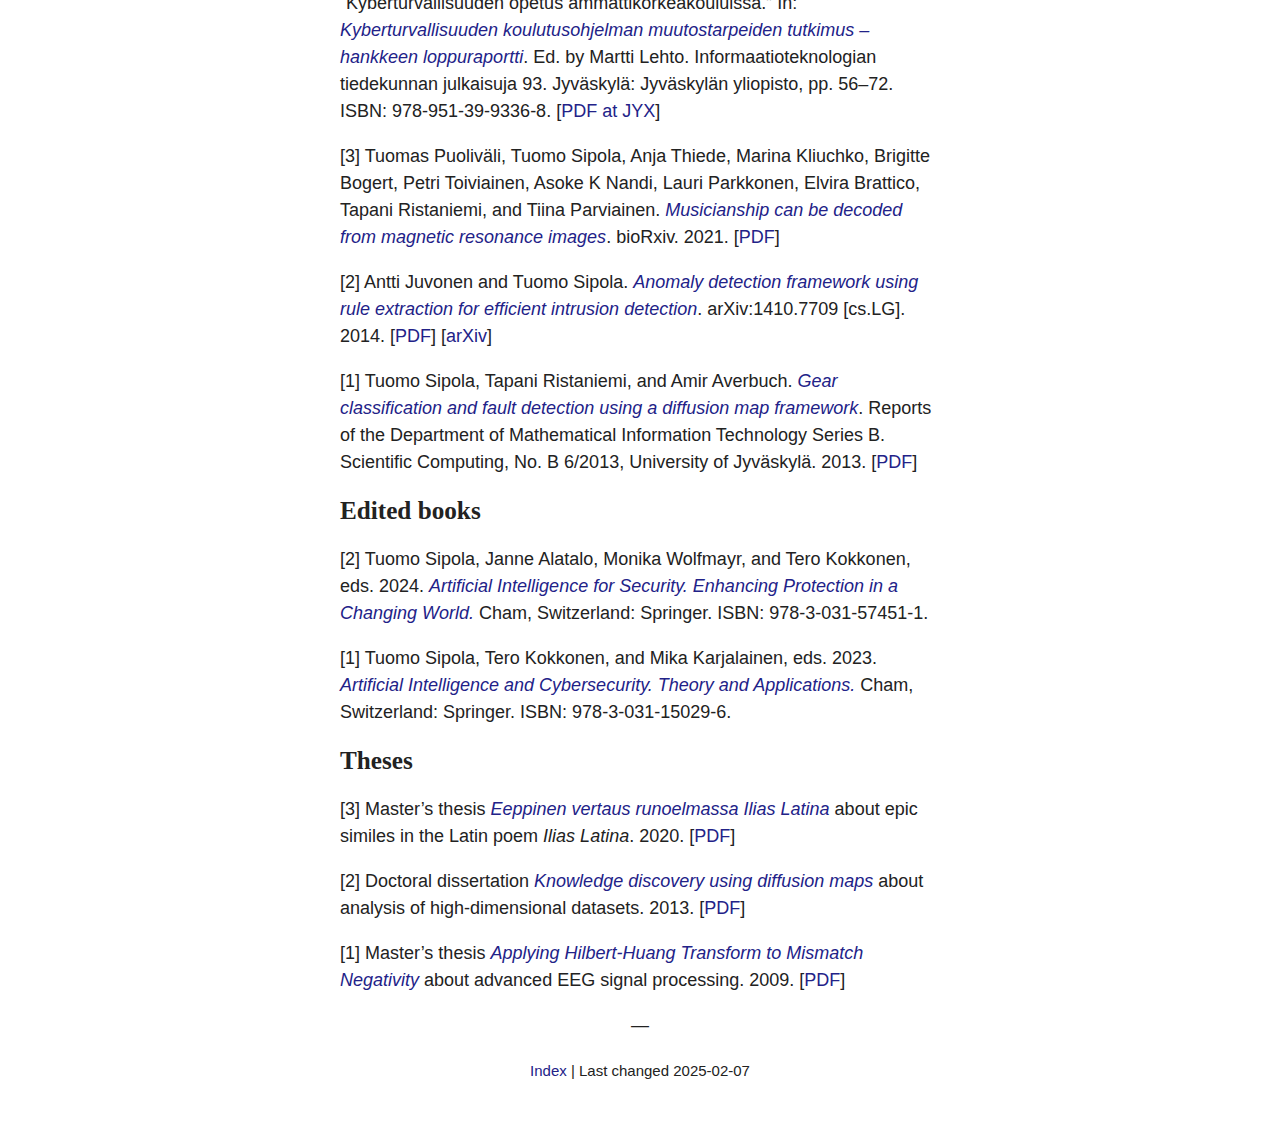
==== commit 2da0181e: "Replace links with DOIs" ====
--- a/academic/index.html
+++ b/academic/index.html
@@ -55,9 +55,9 @@
 
 <p>[3] Paavo Nieminen, Ilkka Pölönen, and Tuomo Sipola. “<a href="http://dx.doi.org/10.1016/j.joi.2013.08.004">Research literature clustering using diffusion maps</a>.” In: <em><a href="http://www.journals.elsevier.com/journal-of-informetrics/">Journal of Informetrics</a></em> 7.4 (2013), pp. 874–886. [<a href="files/Nieminen_etal_Research_literature_clustering_using_diffusion_maps.pdf">PDF</a>]</p>
 
-<p>[2] Tuomo Sipola, Antti Juvonen, and Joel Lehtonen. “Dimensionality reduction framework for detecting anomalies from network logs.” <em><a href="http://crl-publishing.co.uk/eis-journal/">Engineering Intelligent Systems</a></em> 20.1 (2012), pp. 87–97. [<a href="files/Sipola_etal_Dimensionality_reduction_framework_for_detecting_anomalies_from_network_logs.pdf">PDF</a>] [<a href="http://urn.fi/URN:NBN:fi:jyu-201210122663"]>PDF at JYX</a></p>
+<p>[2] Tuomo Sipola, Antti Juvonen, and Joel Lehtonen. “Dimensionality reduction framework for detecting anomalies from network logs.” <em><a href="http://crl-publishing.co.uk/eis-journal/">Engineering Intelligent Systems</a></em> 20.1 (2012), pp. 87–97. [<a href="files/Sipola_etal_Dimensionality_reduction_framework_for_detecting_anomalies_from_network_logs.pdf">PDF</a>] [<a href="http://urn.fi/URN:NBN:fi:jyu-201210122663"]>PDF at JYX</a>]</p>
 
-<p>[1] Fengyu Cong, Tuomo Sipola, Tiina Huttunen-Scott, Xiaonan Xu, Tapani Ristaniemi, and Heikki Lyytinen. “<a href="http://www.nonlinearbiomedphys.com/content/3/1/1">Hilbert-Huang versus Morlet wavelet transformation on mismatch negativity of children in uninterrupted sound paradigm</a>.” <em><a href="http://www.nonlinearbiomedphys.com/">Nonlinear Biomedical Physics</a></em> 3.1 (2009). [<a href="files/Cong_etal_HHTvsMorlet.pdf">PDF</a>]</p>
+<p>[1] Fengyu Cong, Tuomo Sipola, Tiina Huttunen-Scott, Xiaonan Xu, Tapani Ristaniemi, and Heikki Lyytinen. “<a href="https://doi.org/10.1186/1753-4631-3-1">Hilbert-Huang versus Morlet wavelet transformation on mismatch negativity of children in uninterrupted sound paradigm</a>.” <em><a href="http://www.nonlinearbiomedphys.com/">Nonlinear Biomedical Physics</a></em> 3.1 (2009). [<a href="files/Cong_etal_HHTvsMorlet.pdf">PDF</a>]</p>
 
 <h3>Conference papers</h3>
 
@@ -95,9 +95,9 @@
 
 <p>[7] Tuomo Sipola, Samir Puuska, and Tero Kokkonen. “<a href="https://doi.org/10.11610/isij.4615">Model fooling attacks against medical imaging: a short survey</a>.” In: <em>Information & Security: An International Journal (DIGILIENCE 2020: Governance, Human Factors, Cyber Awareness)</em> 46.2 (2020), pp. 215–224. [<a href="files/Sipola_etal_Model_fooling_attacks_against_medical_imaging_a_short_survey.pdf">PDF</a>]</p>
 
-<p>[6] Tuomo Sipola, Fengyu Cong, Tapani Ristaniemi, Vinoo Alluri, Petri Toiviainen, Elvira Brattico, and Asoke K. Nandi. “<a href="http://ieeexplore.ieee.org/xpl/articleDetails.jsp?tp=&arnumber=6661923">Diffusion map for clustering fMRI spatial maps extracted by independent component analysis</a>.” In: <em>Machine Learning for Signal Processing (MLSP), 2013 IEEE International Workshop on</em>. Southampton, United Kingdom: IEEE, Sept. 2013. [<a href="files/Sipola_etal_Diffusion_map_for_clustering_fMRI_spatial_maps_extracted_by_independent_component_analysis.pdf">PDF</a>] [<a href="http://arxiv.org/abs/1306.1350">arXiv</a>]</p>
+<p>[6] Tuomo Sipola, Fengyu Cong, Tapani Ristaniemi, Vinoo Alluri, Petri Toiviainen, Elvira Brattico, and Asoke K. Nandi. “<a href="https://doi.org/10.1109/MLSP.2013.6661923">Diffusion map for clustering fMRI spatial maps extracted by independent component analysis</a>.” In: <em>Machine Learning for Signal Processing (MLSP), 2013 IEEE International Workshop on</em>. Southampton, United Kingdom: IEEE, Sept. 2013. [<a href="files/Sipola_etal_Diffusion_map_for_clustering_fMRI_spatial_maps_extracted_by_independent_component_analysis.pdf">PDF</a>] [<a href="http://arxiv.org/abs/1306.1350">arXiv</a>]</p>
 
-<p>[5] Antti Juvonen and Tuomo Sipola. “<a href="http://ieeexplore.ieee.org/xpl/articleDetails.jsp?tp=&arnumber=6754981">Combining conjunctive rule extraction with diffusion maps for network intrusion detection</a>.” In: <em>The Eighteenth IEEE Symposium on Computers and Communications (ISCC 2013)</em>. Split, Croatia, July 2013, pp. 411–416. [<a href="files/Juvonen_and_Sipola_Combining_conjunctive_rule_extraction_with_diffusion_maps_for_network_intrusion_detection.pdf">PDF</a>]</p>
+<p>[5] Antti Juvonen and Tuomo Sipola. “<a href="https://doi.org/10.1109/ISCC.2013.6754981">Combining conjunctive rule extraction with diffusion maps for network intrusion detection</a>.” In: <em>The Eighteenth IEEE Symposium on Computers and Communications (ISCC 2013)</em>. Split, Croatia, July 2013, pp. 411–416. [<a href="files/Juvonen_and_Sipola_Combining_conjunctive_rule_extraction_with_diffusion_maps_for_network_intrusion_detection.pdf">PDF</a>]</p>
 
 <p>[4] Yaniv Shmueli, Tuomo Sipola, Gil Shabat, and Amir Averbuch. “<a href="https://www.eurasip.org/Proceedings/Ext/SampTA2013/papers/p444-shmueli.pdf">Using affinity perturbations to detect web traffic anomalies</a>.” In: <em>Proceedings of the 10th International Conference on Sampling Theory and Applications (SampTA)</em>. Bremen, Germany: EURASIP, July 2013, pp. 444–447. [<a href="files/Shmueli_etal_Using_affinity_perturbations_to_detect_web_traffic_anomalies.pdf">PDF</a>]</p>
 
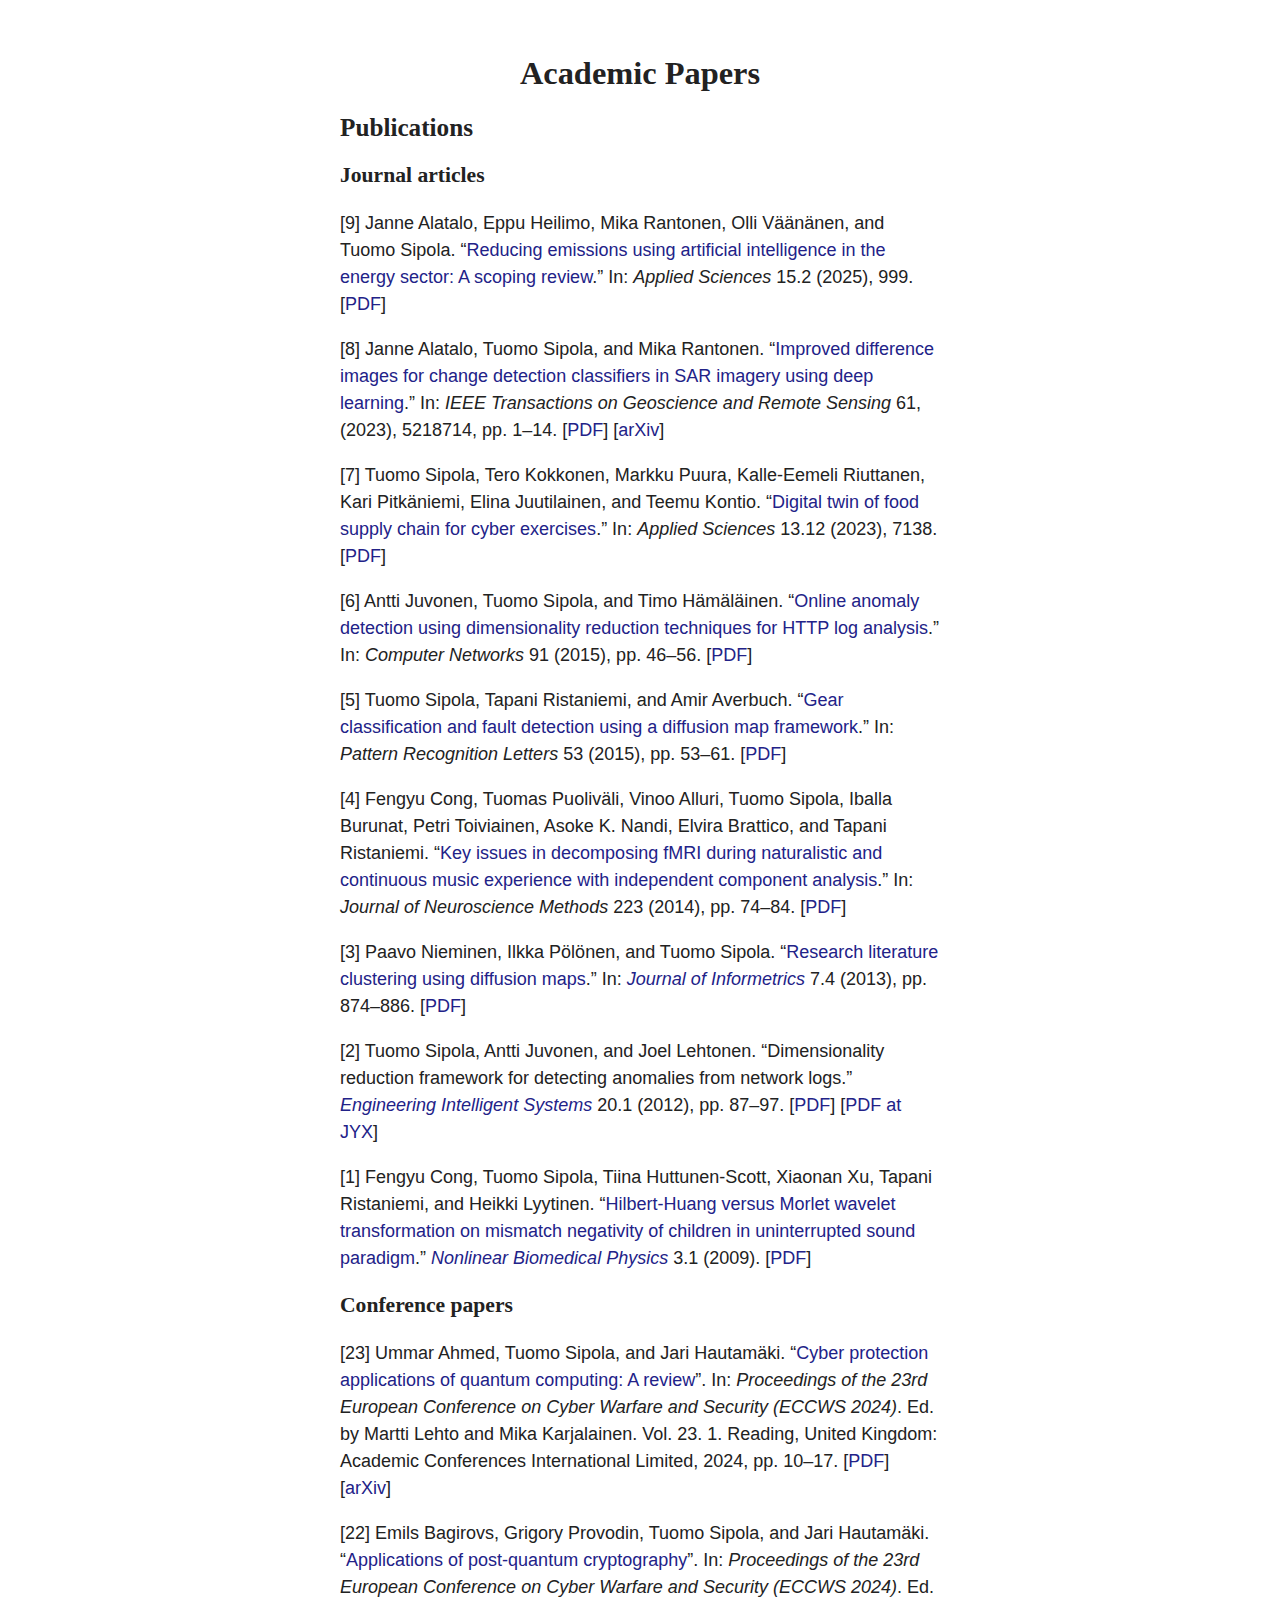
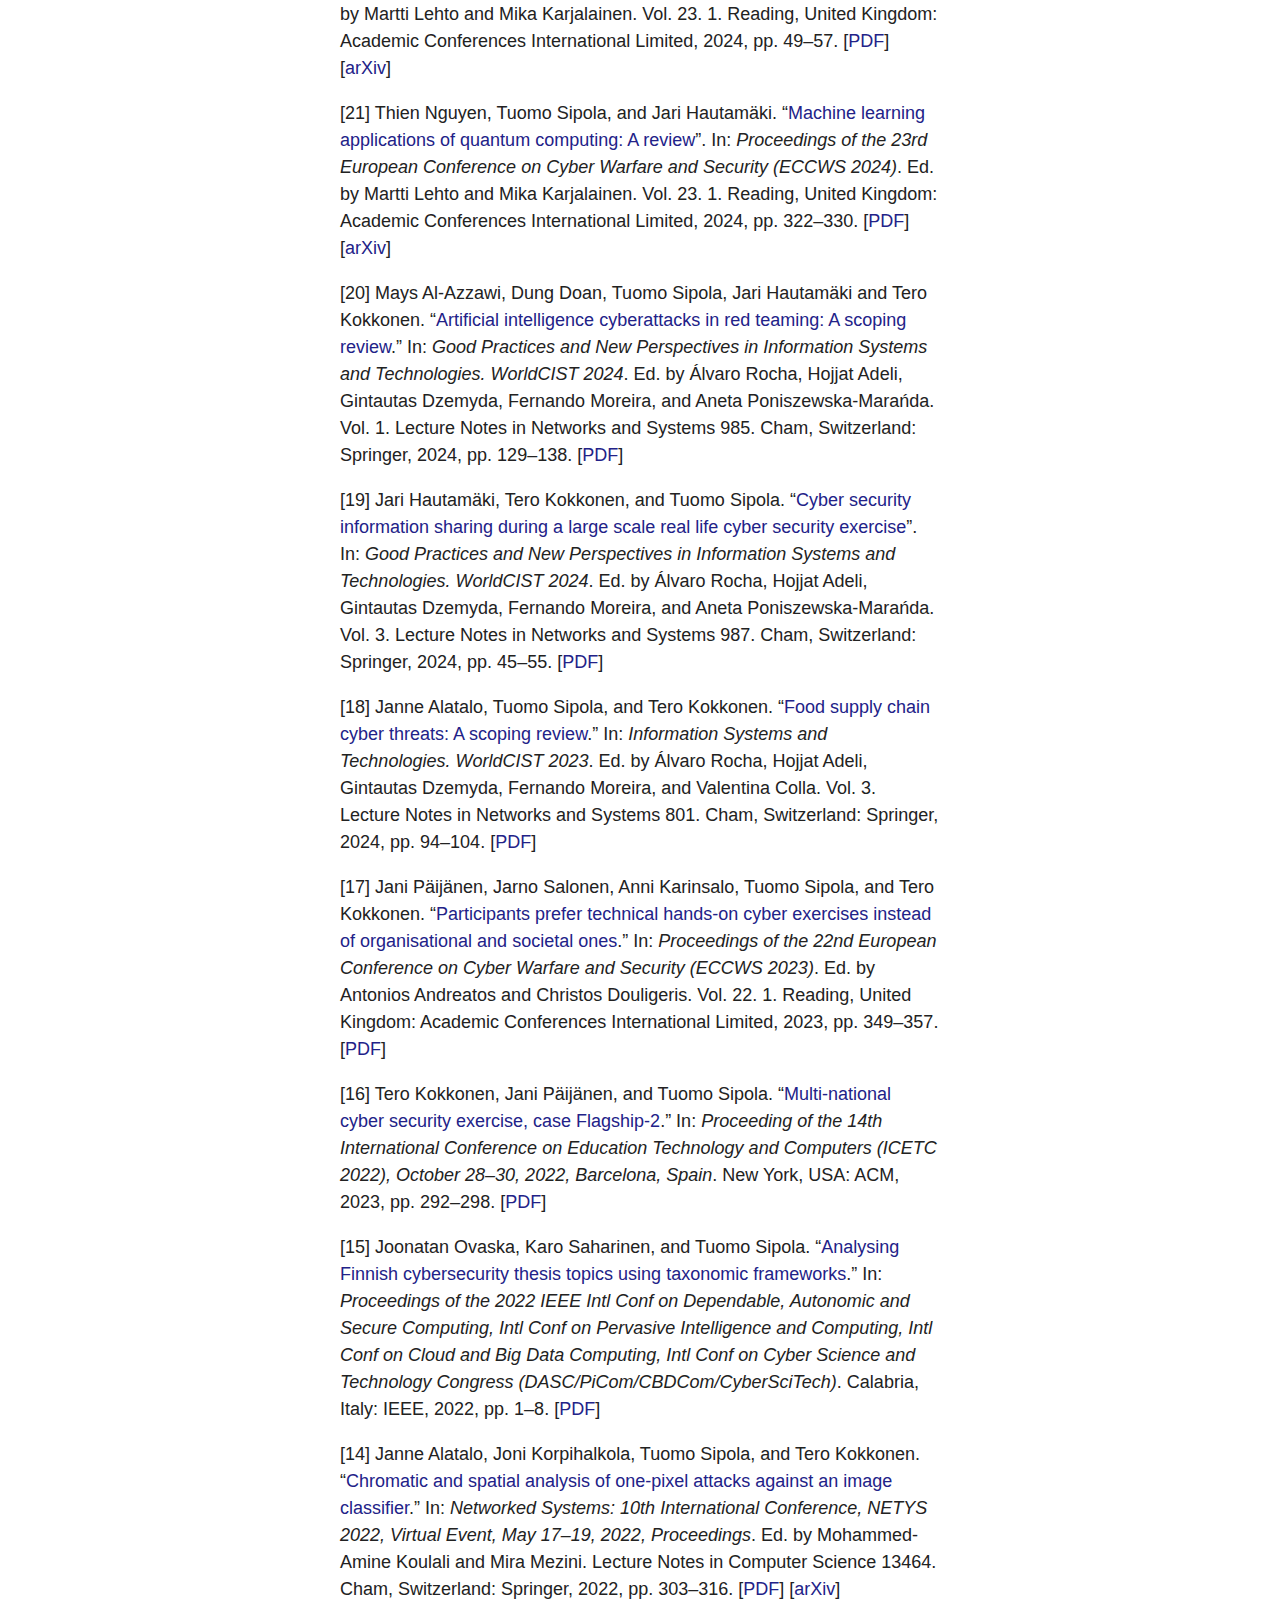
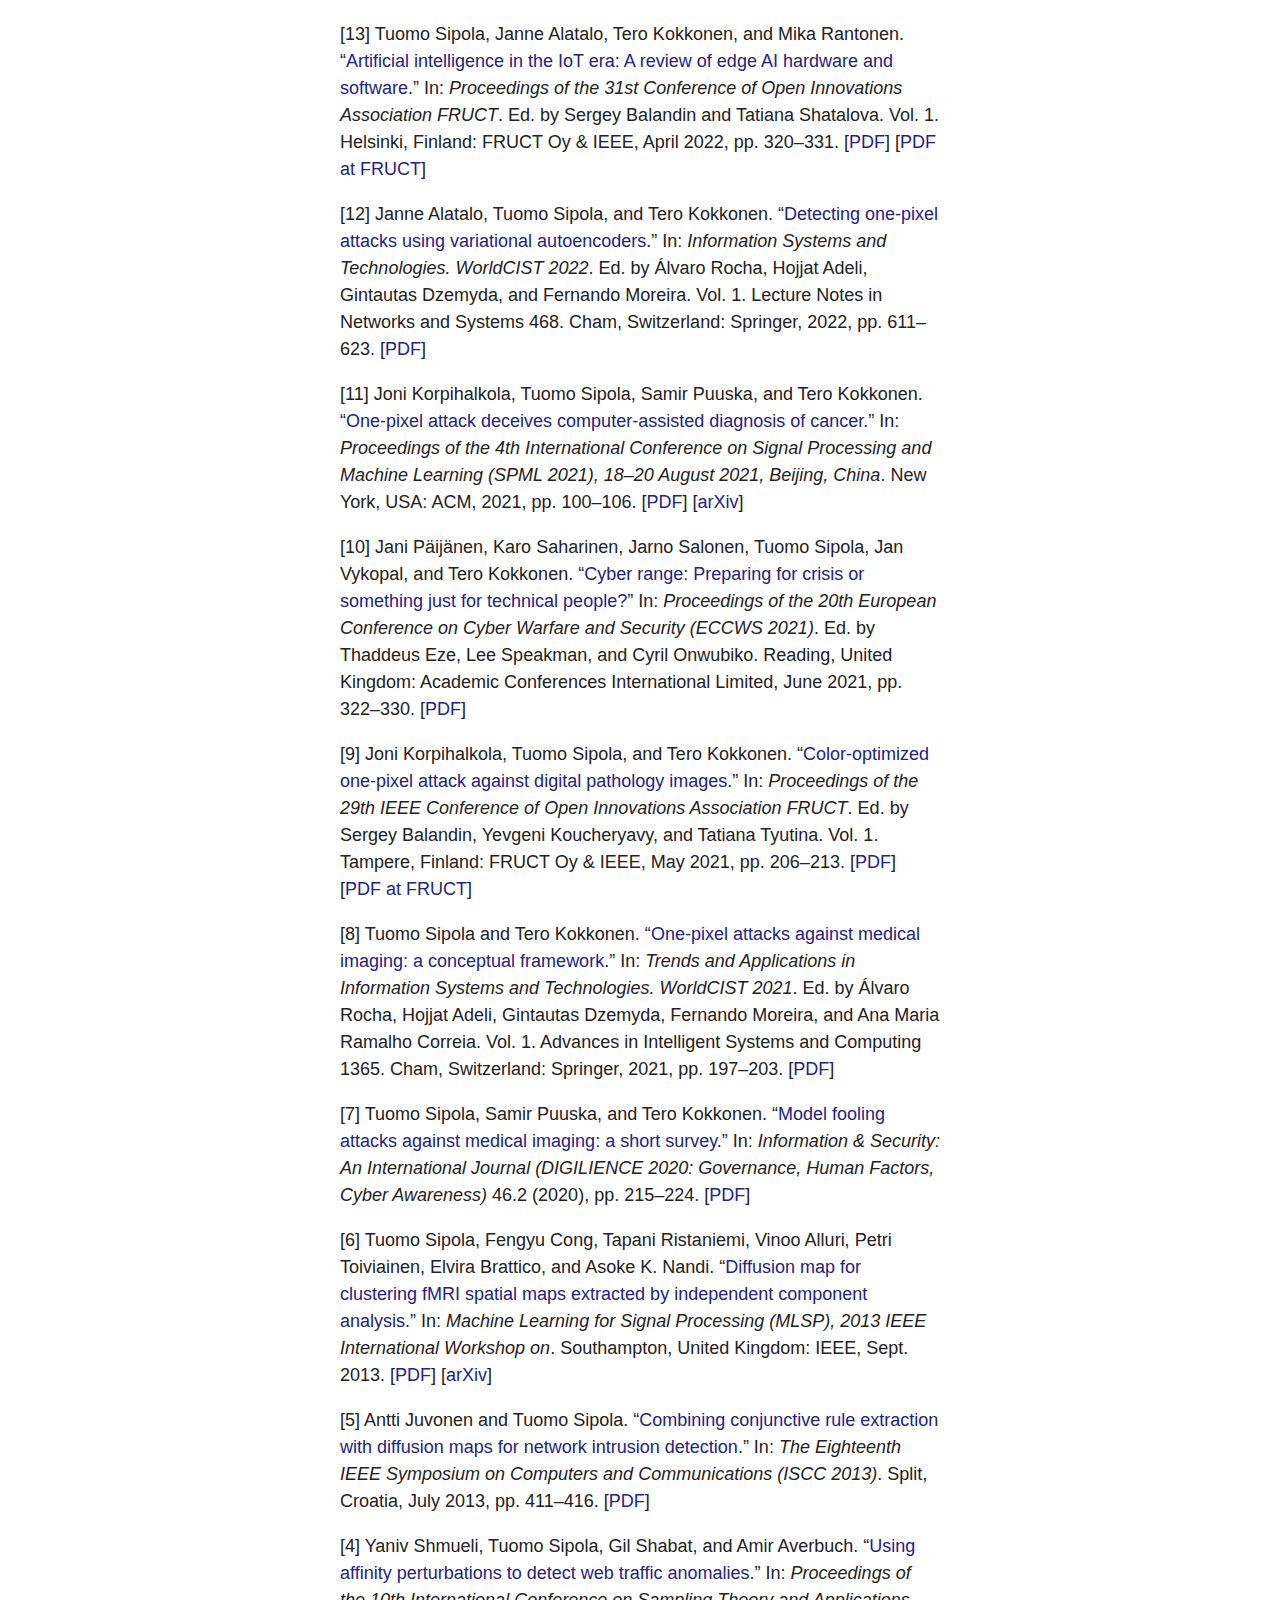
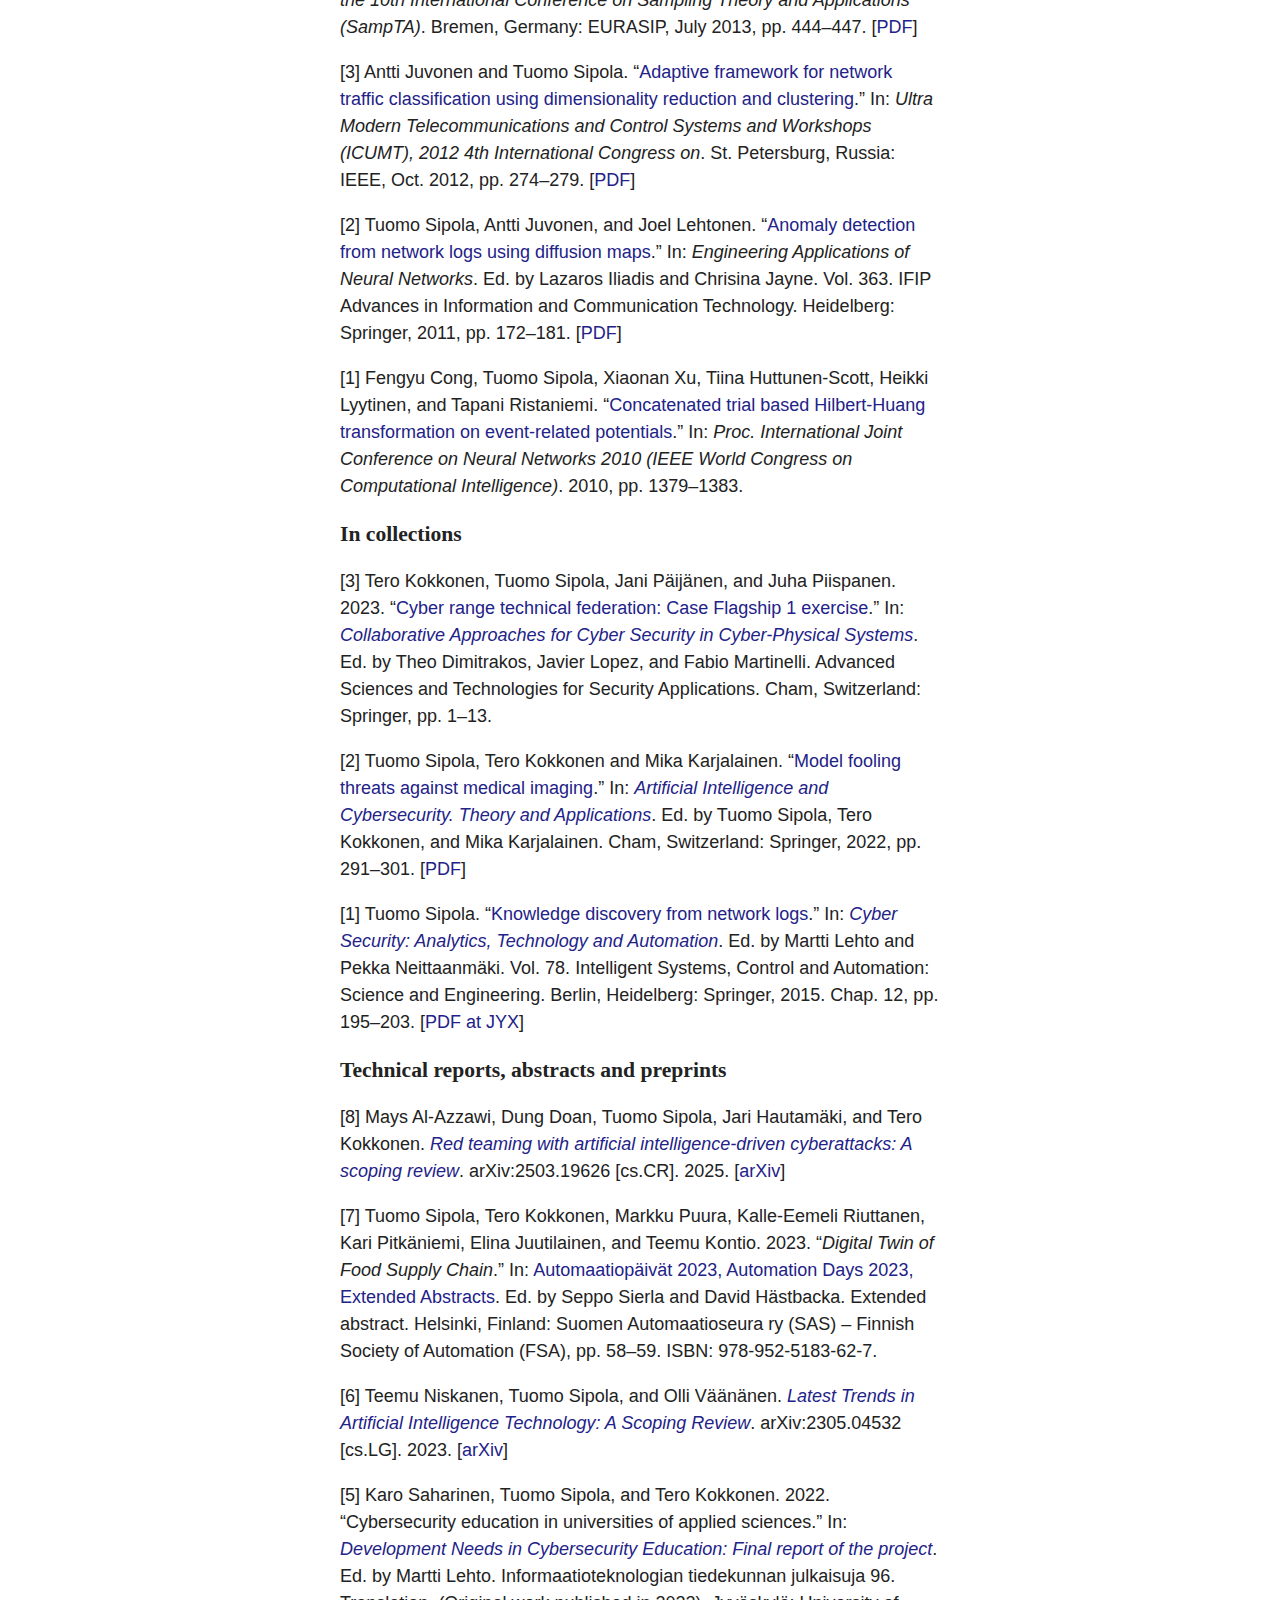
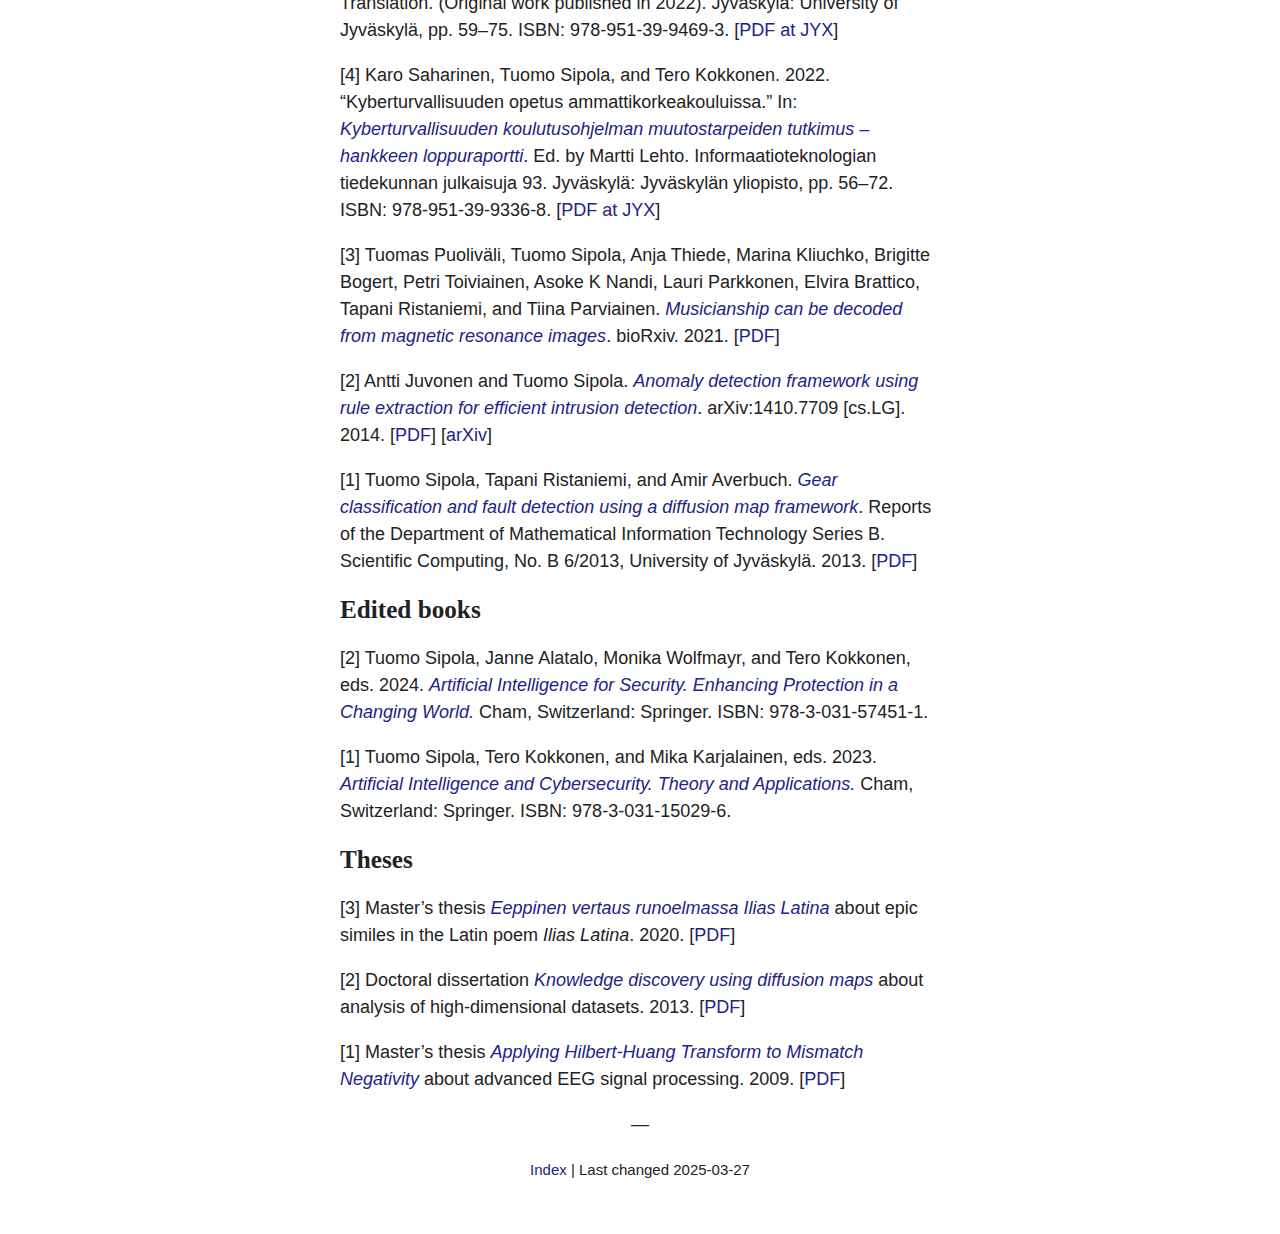
==== commit 8815c0cd: "Add link to preprint" ====
--- a/academic/index.html
+++ b/academic/index.html
@@ -37,29 +37,29 @@
 
 <!-- <p>[] Anna-Liisa Ojala, Tuomo Sipola, and Karo Saharinen. “Koulu 4.0? – Miten digitalisoituminen näkyy ammatillisen oppilaitoksen työn arjessa?.” In: <em>XXX</em> XX (2024), pp. xxx–yyy. [PDF]</p> -->
 
-<!-- <p>[] Mays Al-Azzawi, Dung Doan, Tuomo Sipola, Jari Hautamäki and Tero Kokkonen. “Red teaming with cyberattacks using artificial intelligence: A scoping review.” In: <em>Informatica</em> XX (2024), pp. xxx–yyy. [PDF]</p> -->
-
 <!-- <p>[] Teemu Niskanen, Tuomo Sipola, Olli Väänänen. “Recent trends in artificial intelligence technology: A scoping review.” In: <em>IET Software</em> XX (2024), pp. xxx–yyy. [PDF] [arXiv]</p> -->
 
 <p>[9] Janne Alatalo, Eppu Heilimo, Mika Rantonen, Olli Väänänen, and Tuomo Sipola. “<a href="https://doi.org/10.3390/app15020999">Reducing emissions using artificial intelligence in the energy sector: A scoping review</a>.” In: <em>Applied Sciences</em> 15.2 (2025), 999. [<a href="files/Alatalo_etal_Reducing_emissions_using_artificial_intelligence_in_the_energy_sector_A_review.pdf">PDF</a>]</p>
 
 <p>[8] Janne Alatalo, Tuomo Sipola, and Mika Rantonen. “<a href="https://doi.org/10.1109/TGRS.2023.3324994">Improved difference images for change detection classifiers in SAR imagery using deep learning</a>.” In: <em>IEEE Transactions on Geoscience and Remote Sensing</em> 61, (2023), 5218714, pp. 1–14. [<a href="files/Alatalo_etal_Improved_difference_images_for_change_detection_classifiers_in_SAR_imagery_using_deep_learning.pdf">PDF</a>] [<a href=" https://arxiv.org/abs/2303.17835">arXiv</a>]</p>
 
-<p>[7] Tuomo Sipola, Tero Kokkonen, Markku Puura, Kalle-Eemeli Riuttanen, Kari Pitkäniemi, Elina Juutilainen, and Teemu Kontio. “<a href="http://dx.doi.org/10.3390/app13127138">Digital twin of food supply chain for cyber exercises</a>.” In: <em>Applied Sciences</em> 13.12 (2023), 7138. [<a href="files/Sipola_etal_Digital_twin_of_food_supply_chain_for_cyber_exercises.pdf">PDF</a>]</p>
+<p>[7] Tuomo Sipola, Tero Kokkonen, Markku Puura, Kalle-Eemeli Riuttanen, Kari Pitkäniemi, Elina Juutilainen, and Teemu Kontio. “<a href="https://dx.doi.org/10.3390/app13127138">Digital twin of food supply chain for cyber exercises</a>.” In: <em>Applied Sciences</em> 13.12 (2023), 7138. [<a href="files/Sipola_etal_Digital_twin_of_food_supply_chain_for_cyber_exercises.pdf">PDF</a>]</p>
 
-<p>[6] Antti Juvonen, Tuomo Sipola, and Timo Hämäläinen. “<a href="http://dx.doi.org/10.1016/j.comnet.2015.07.019">Online anomaly detection using dimensionality reduction techniques for HTTP log analysis</a>.” In: <em>Computer Networks</em> 91 (2015), pp. 46–56. [<a href="files/Juvonen_etal_Online_anomaly_detection_using_dimensionality_reduction_techniques_for_HTTP_log_analysis.pdf">PDF</a>]</p>
+<p>[6] Antti Juvonen, Tuomo Sipola, and Timo Hämäläinen. “<a href="https://dx.doi.org/10.1016/j.comnet.2015.07.019">Online anomaly detection using dimensionality reduction techniques for HTTP log analysis</a>.” In: <em>Computer Networks</em> 91 (2015), pp. 46–56. [<a href="files/Juvonen_etal_Online_anomaly_detection_using_dimensionality_reduction_techniques_for_HTTP_log_analysis.pdf">PDF</a>]</p>
 
-<p>[5] Tuomo Sipola, Tapani Ristaniemi, and Amir Averbuch. “<a href="http://dx.doi.org/10.1016/j.patrec.2014.10.019">Gear classification and fault detection using a diffusion map framework</a>.” In: <em>Pattern Recognition Letters</em> 53 (2015), pp. 53–61. [<a href="files/Sipola_etal_Gear_classification_and_fault_detection_using_a_diffusion_map_framework.pdf">PDF</a>]</p>
+<p>[5] Tuomo Sipola, Tapani Ristaniemi, and Amir Averbuch. “<a href="https://dx.doi.org/10.1016/j.patrec.2014.10.019">Gear classification and fault detection using a diffusion map framework</a>.” In: <em>Pattern Recognition Letters</em> 53 (2015), pp. 53–61. [<a href="files/Sipola_etal_Gear_classification_and_fault_detection_using_a_diffusion_map_framework.pdf">PDF</a>]</p>
 
-<p>[4] Fengyu Cong, Tuomas Puoliväli, Vinoo Alluri, Tuomo Sipola, Iballa Burunat, Petri Toiviainen, Asoke K. Nandi, Elvira Brattico, and Tapani Ristaniemi. “<a href="http://dx.doi.org/10.1016/j.jneumeth.2013.11.025">Key issues in decomposing fMRI during naturalistic and continuous music experience with independent component analysis</a>.” In: <em>Journal of Neuroscience Methods</em> 223 (2014), pp. 74–84. [<a href="files/Cong_etal_Key_issues_in_decomposing_fMRI_during_naturalistic_and_continuous_music_experience_with_ICA.pdf">PDF</a>]</p>
+<p>[4] Fengyu Cong, Tuomas Puoliväli, Vinoo Alluri, Tuomo Sipola, Iballa Burunat, Petri Toiviainen, Asoke K. Nandi, Elvira Brattico, and Tapani Ristaniemi. “<a href="https://dx.doi.org/10.1016/j.jneumeth.2013.11.025">Key issues in decomposing fMRI during naturalistic and continuous music experience with independent component analysis</a>.” In: <em>Journal of Neuroscience Methods</em> 223 (2014), pp. 74–84. [<a href="files/Cong_etal_Key_issues_in_decomposing_fMRI_during_naturalistic_and_continuous_music_experience_with_ICA.pdf">PDF</a>]</p>
 
-<p>[3] Paavo Nieminen, Ilkka Pölönen, and Tuomo Sipola. “<a href="http://dx.doi.org/10.1016/j.joi.2013.08.004">Research literature clustering using diffusion maps</a>.” In: <em><a href="http://www.journals.elsevier.com/journal-of-informetrics/">Journal of Informetrics</a></em> 7.4 (2013), pp. 874–886. [<a href="files/Nieminen_etal_Research_literature_clustering_using_diffusion_maps.pdf">PDF</a>]</p>
+<p>[3] Paavo Nieminen, Ilkka Pölönen, and Tuomo Sipola. “<a href="https://dx.doi.org/10.1016/j.joi.2013.08.004">Research literature clustering using diffusion maps</a>.” In: <em><a href="https://www.journals.elsevier.com/journal-of-informetrics/">Journal of Informetrics</a></em> 7.4 (2013), pp. 874–886. [<a href="files/Nieminen_etal_Research_literature_clustering_using_diffusion_maps.pdf">PDF</a>]</p>
 
-<p>[2] Tuomo Sipola, Antti Juvonen, and Joel Lehtonen. “Dimensionality reduction framework for detecting anomalies from network logs.” <em><a href="http://crl-publishing.co.uk/eis-journal/">Engineering Intelligent Systems</a></em> 20.1 (2012), pp. 87–97. [<a href="files/Sipola_etal_Dimensionality_reduction_framework_for_detecting_anomalies_from_network_logs.pdf">PDF</a>] [<a href="http://urn.fi/URN:NBN:fi:jyu-201210122663"]>PDF at JYX</a>]</p>
+<p>[2] Tuomo Sipola, Antti Juvonen, and Joel Lehtonen. “Dimensionality reduction framework for detecting anomalies from network logs.” <em><a href="https://crl-publishing.co.uk/eis-journal/">Engineering Intelligent Systems</a></em> 20.1 (2012), pp. 87–97. [<a href="files/Sipola_etal_Dimensionality_reduction_framework_for_detecting_anomalies_from_network_logs.pdf">PDF</a>] [<a href="https://urn.fi/URN:NBN:fi:jyu-201210122663"]>PDF at JYX</a>]</p>
 
-<p>[1] Fengyu Cong, Tuomo Sipola, Tiina Huttunen-Scott, Xiaonan Xu, Tapani Ristaniemi, and Heikki Lyytinen. “<a href="https://doi.org/10.1186/1753-4631-3-1">Hilbert-Huang versus Morlet wavelet transformation on mismatch negativity of children in uninterrupted sound paradigm</a>.” <em><a href="http://www.nonlinearbiomedphys.com/">Nonlinear Biomedical Physics</a></em> 3.1 (2009). [<a href="files/Cong_etal_HHTvsMorlet.pdf">PDF</a>]</p>
+<p>[1] Fengyu Cong, Tuomo Sipola, Tiina Huttunen-Scott, Xiaonan Xu, Tapani Ristaniemi, and Heikki Lyytinen. “<a href="https://doi.org/10.1186/1753-4631-3-1">Hilbert-Huang versus Morlet wavelet transformation on mismatch negativity of children in uninterrupted sound paradigm</a>.” <em><a href="https://nonlinearbiomedphys.biomedcentral.com/">Nonlinear Biomedical Physics</a></em> 3.1 (2009). [<a href="files/Cong_etal_HHTvsMorlet.pdf">PDF</a>]</p>
 
 <h3>Conference papers</h3>
+
+<!-- <p>[23] Jarno Lötjönen, Jani Päijänen, Janne Alatalo, Tuomo Sipola, and Tero Kokkonen. “<a href="https://doi.org/">Multi-domain Cyber Ranges: A Scoping Review</a>”. In: <em>Proceedings of the 025 IEEE CSR Workshop on Cyber Range, Insurance, and Risk Management (CRIRM)</em>. IEEE, 2025, pp. xxx–yyy. [<a href="files/">PDF</a>]</p> -->
 
 <p>[23] Ummar Ahmed, Tuomo Sipola, and Jari Hautamäki. “<a href="https://doi.org/10.34190/eccws.23.1.2182">Cyber protection applications of quantum computing: A review</a>”. In: <em>Proceedings of the 23rd European Conference on Cyber Warfare and Security (ECCWS 2024)</em>. Ed. by Martti Lehto and Mika Karjalainen. Vol. 23. 1. Reading, United Kingdom: Academic Conferences International Limited, 2024, pp. 10–17. [<a href="files/Ahmed_etal_Cyber_protection_applications_of_quantum_computing_A_review.pdf">PDF</a>] [<a href="https://arxiv.org/abs/2406.13259">arXiv</a>]</p>
 
@@ -105,31 +105,33 @@
 
 <p>[2] Tuomo Sipola, Antti Juvonen, and Joel Lehtonen. “<a href=" https://doi.org/10.1007/978-3-642-23957-1_20">Anomaly detection from network logs using diffusion maps</a>.” In: <em>Engineering Applications of Neural Networks</em>. Ed. by Lazaros Iliadis and Chrisina Jayne. Vol. 363. IFIP Advances in Information and Communication Technology. Heidelberg: Springer, 2011, pp. 172–181. [<a href="files/Sipola_etal_Anomaly_detection_from_network_logs.pdf">PDF</a>]</p>
 
-<p>[1] Fengyu Cong, Tuomo Sipola, Xiaonan Xu, Tiina Huttunen-Scott, Heikki Lyytinen, and Tapani Ristaniemi. “<a href="http://dx.doi.org/10.1109/IJCNN.2010.5596933">Concatenated trial based Hilbert-Huang transformation on event-related potentials</a>.” In: <em>Proc. International Joint Conference on Neural Networks 2010 (IEEE World Congress on Computational Intelligence)</em>. 2010, pp. 1379–1383.</p>
+<p>[1] Fengyu Cong, Tuomo Sipola, Xiaonan Xu, Tiina Huttunen-Scott, Heikki Lyytinen, and Tapani Ristaniemi. “<a href="https://dx.doi.org/10.1109/IJCNN.2010.5596933">Concatenated trial based Hilbert-Huang transformation on event-related potentials</a>.” In: <em>Proc. International Joint Conference on Neural Networks 2010 (IEEE World Congress on Computational Intelligence)</em>. 2010, pp. 1379–1383.</p>
 
 <h3>In collections</h3>
 
-<p>[3] Tero Kokkonen, Tuomo Sipola, Jani Päijänen, and Juha Piispanen. 2023. “<a href="http://dx.doi.org/10.1007/978-3-031-16088-2_1">Cyber range technical federation: Case Flagship 1 exercise</a>.” In: <em><a href="https://doi.org/10.1007/978-3-031-16088-2">Collaborative Approaches for Cyber Security in Cyber-Physical Systems</a></em>. Ed. by Theo Dimitrakos, Javier Lopez, and Fabio Martinelli. Advanced Sciences and Technologies for Security Applications. Cham, Switzerland: Springer, pp. 1–13. <!-- [PDF] --></p> <!-- AAM version has 24 month embargo, expiring circa 2025-01-03. -->
+<p>[3] Tero Kokkonen, Tuomo Sipola, Jani Päijänen, and Juha Piispanen. 2023. “<a href="https://dx.doi.org/10.1007/978-3-031-16088-2_1">Cyber range technical federation: Case Flagship 1 exercise</a>.” In: <em><a href="https://doi.org/10.1007/978-3-031-16088-2">Collaborative Approaches for Cyber Security in Cyber-Physical Systems</a></em>. Ed. by Theo Dimitrakos, Javier Lopez, and Fabio Martinelli. Advanced Sciences and Technologies for Security Applications. Cham, Switzerland: Springer, pp. 1–13. <!-- [PDF] --></p> <!-- AAM version has 24 month embargo, expiring circa 2025-01-03. -->
 
 <p>[2] Tuomo Sipola, Tero Kokkonen and Mika Karjalainen. “<a href="https://dx.doi.org/10.1007/978-3-031-15030-2_13">Model fooling threats against medical imaging</a>.” In: <em><a href="https://doi.org/10.1007/978-3-031-15030-2">Artificial Intelligence and Cybersecurity. Theory and Applications</a></em>. Ed. by Tuomo Sipola, Tero Kokkonen, and Mika Karjalainen. Cham, Switzerland: Springer, 2022, pp. 291–301. [<a href="files/Sipola_etal_Model_fooling_threats_against_medical_imaging_preprint.pdf">PDF</a>]</p> <!-- This is the preprint. AAM version has 24 month embargo, expiring circa 2024-12-08. -->
 
-<p>[1] Tuomo Sipola. “<a href="http://dx.doi.org/10.1007/978-3-319-18302-2_12">Knowledge discovery from network logs</a>.” In: <em><a href="https://doi.org/10.1007/978-3-319-18302-2">Cyber Security: Analytics, Technology and Automation</a></em>. Ed. by Martti Lehto and Pekka Neittaanmäki. Vol. 78. Intelligent Systems, Control and Automation: Science and Engineering. Berlin, Heidelberg: Springer, 2015. Chap. 12, pp. 195–203. [<a href=" http://urn.fi/URN:NBN:fi:jyu-202011236715">PDF at JYX</a>]</p>
+<p>[1] Tuomo Sipola. “<a href="https://dx.doi.org/10.1007/978-3-319-18302-2_12">Knowledge discovery from network logs</a>.” In: <em><a href="https://doi.org/10.1007/978-3-319-18302-2">Cyber Security: Analytics, Technology and Automation</a></em>. Ed. by Martti Lehto and Pekka Neittaanmäki. Vol. 78. Intelligent Systems, Control and Automation: Science and Engineering. Berlin, Heidelberg: Springer, 2015. Chap. 12, pp. 195–203. [<a href=" https://urn.fi/URN:NBN:fi:jyu-202011236715">PDF at JYX</a>]</p>
 
 <h3>Technical reports, abstracts and preprints</h3>
+
+<p>[8] Mays Al-Azzawi, Dung Doan, Tuomo Sipola, Jari Hautamäki, and Tero Kokkonen. <em><a href="https://arxiv.org/abs/2503.19626">Red teaming with artificial intelligence-driven cyberattacks: A scoping review</a></em>. arXiv:2503.19626 [cs.CR]. 2025. [<a href="https://arxiv.org/abs/2503.19626">arXiv</a>] </p>
 
 <p>[7] Tuomo Sipola, Tero Kokkonen, Markku Puura, Kalle-Eemeli Riuttanen, Kari Pitkäniemi, Elina Juutilainen, and Teemu Kontio. 2023. “<em>Digital Twin of Food Supply Chain</em>.” In: <a href="https://www.automaatioseura.fi/site/assets/files/3870/automaatiopaivat_automation_days_2023_extended_abstracts.pdf">Automaatiopäivät 2023, Automation Days 2023, Extended Abstracts</a>. Ed. by Seppo Sierla and David Hästbacka. Extended abstract. Helsinki, Finland: Suomen Automaatioseura ry (SAS) – Finnish Society of Automation (FSA), pp. 58–59. ISBN: 978-952-5183-62-7.</p>
 
 <p> [6] Teemu Niskanen, Tuomo Sipola, and Olli Väänänen. <em><a href="https://arxiv.org/abs/2305.04532">Latest Trends in Artificial Intelligence Technology: A Scoping Review</a></em>. arXiv:2305.04532 [cs.LG]. 2023. [<a href="https://arxiv.org/abs/2305.04532">arXiv</a>]</p>
 
-<p>[5] Karo Saharinen, Tuomo Sipola, and Tero Kokkonen. 2022. “Cybersecurity education in universities of applied sciences.” In: <em><a href="http://urn.fi/URN:ISBN:978-951-39-9469-3">Development Needs in Cybersecurity Education: Final report of the project</a></em>. Ed. by Martti Lehto. Informaatioteknologian tiedekunnan julkaisuja 96. Translation. (Original work published in 2022). Jyväskylä: University of Jyväskylä, pp. 59–75. ISBN: 978-951-39-9469-3. [<a href="http://urn.fi/URN:ISBN:978-951-39-9469-3">PDF at JYX</a>]</p>
+<p>[5] Karo Saharinen, Tuomo Sipola, and Tero Kokkonen. 2022. “Cybersecurity education in universities of applied sciences.” In: <em><a href="https://urn.fi/URN:ISBN:978-951-39-9469-3">Development Needs in Cybersecurity Education: Final report of the project</a></em>. Ed. by Martti Lehto. Informaatioteknologian tiedekunnan julkaisuja 96. Translation. (Original work published in 2022). Jyväskylä: University of Jyväskylä, pp. 59–75. ISBN: 978-951-39-9469-3. [<a href="https://urn.fi/URN:ISBN:978-951-39-9469-3">PDF at JYX</a>]</p>
 
-<p>[4] Karo Saharinen, Tuomo Sipola, and Tero Kokkonen. 2022. “Kyberturvallisuuden opetus ammattikorkeakouluissa.” In: <em><a href="http://urn.fi/URN:ISBN:978-951-39-9336-8">Kyberturvallisuuden koulutusohjelman muutostarpeiden tutkimus – hankkeen loppuraportti</a></em>. Ed. by Martti Lehto. Informaatioteknologian tiedekunnan julkaisuja 93. Jyväskylä: Jyväskylän yliopisto, pp. 56–72. ISBN: 978-951-39-9336-8. [<a href="http://urn.fi/URN:ISBN:978-951-39-9336-8">PDF at JYX</a>]</p>
+<p>[4] Karo Saharinen, Tuomo Sipola, and Tero Kokkonen. 2022. “Kyberturvallisuuden opetus ammattikorkeakouluissa.” In: <em><a href="https://urn.fi/URN:ISBN:978-951-39-9336-8">Kyberturvallisuuden koulutusohjelman muutostarpeiden tutkimus – hankkeen loppuraportti</a></em>. Ed. by Martti Lehto. Informaatioteknologian tiedekunnan julkaisuja 93. Jyväskylä: Jyväskylän yliopisto, pp. 56–72. ISBN: 978-951-39-9336-8. [<a href="https://urn.fi/URN:ISBN:978-951-39-9336-8">PDF at JYX</a>]</p>
 
 <p>[3] Tuomas Puoliväli, Tuomo Sipola, Anja Thiede, Marina Kliuchko, Brigitte Bogert, Petri Toiviainen, Asoke K Nandi, Lauri Parkkonen, Elvira Brattico, Tapani Ristaniemi, and Tiina Parviainen. <em><a href="https://doi.org/10.1101/2020.07.19.210906">Musicianship can be decoded from magnetic resonance images</a></em>. bioRxiv. 2021. [<a href="files/Puoliväli_etal_Musicianship_can_be_decoded_from_magnetic_resonance_images.pdf">PDF</a>]</p>
 
-<p>[2] Antti Juvonen and Tuomo Sipola. <em><a href="http://arxiv.org/abs/1410.7709">Anomaly detection framework using rule extraction for efficient intrusion detection</a></em>. arXiv:1410.7709 [cs.LG]. 2014. [<a href="files/Juvonen_etal_Anomaly_detecction_framework_using_rule_extraction_for_efficient_intrusion_detection.pdf">PDF</a>] [<a href="http://arxiv.org/abs/1410.7709">arXiv</a>]
+<p>[2] Antti Juvonen and Tuomo Sipola. <em><a href="https://arxiv.org/abs/1410.7709">Anomaly detection framework using rule extraction for efficient intrusion detection</a></em>. arXiv:1410.7709 [cs.LG]. 2014. [<a href="files/Juvonen_etal_Anomaly_detecction_framework_using_rule_extraction_for_efficient_intrusion_detection.pdf">PDF</a>] [<a href="https://arxiv.org/abs/1410.7709">arXiv</a>]
 
-<p>[1] Tuomo Sipola, Tapani Ristaniemi, and Amir Averbuch. <em><a href=" http://urn.fi/URN:ISBN:978-951-39-5464-2 ">Gear classification and fault detection using a diffusion map framework</a></em>. Reports of the Department of Mathematical Information Technology Series B. Scientific Computing, No. B 6/2013, University of Jyväskylä. 2013. [<a href="files/Sipola_etal_Gear_classification_and_fault_detection_using_a_diffusion_map_framework_report.pdf">PDF</a>]</p>
+<p>[1] Tuomo Sipola, Tapani Ristaniemi, and Amir Averbuch. <em><a href=" https://urn.fi/URN:ISBN:978-951-39-5464-2 ">Gear classification and fault detection using a diffusion map framework</a></em>. Reports of the Department of Mathematical Information Technology Series B. Scientific Computing, No. B 6/2013, University of Jyväskylä. 2013. [<a href="files/Sipola_etal_Gear_classification_and_fault_detection_using_a_diffusion_map_framework_report.pdf">PDF</a>]</p>
 
 <h2>Edited books</h2>
 
@@ -139,16 +141,16 @@
 
 <h2>Theses</h2>
 
-<p>[3] Master’s thesis <em><a href="http://urn.fi/URN:NBN:fi:jyu-202012287381">Eeppinen vertaus runoelmassa Ilias Latina</a></em> about epic similes in the Latin poem <em>Ilias Latina</em>. 2020. [<a href="files/tuomo_sipola_latina_pro_gradu_20201221b.pdf">PDF</a>]</p>
+<p>[3] Master’s thesis <em><a href="https://urn.fi/URN:NBN:fi:jyu-202012287381">Eeppinen vertaus runoelmassa Ilias Latina</a></em> about epic similes in the Latin poem <em>Ilias Latina</em>. 2020. [<a href="files/tuomo_sipola_latina_pro_gradu_20201221b.pdf">PDF</a>]</p>
 
-<p>[2] Doctoral dissertation <em><a href="http://urn.fi/URN:ISBN:978-951-39-5540-3">Knowledge discovery using diffusion maps</a></em> about analysis of high-dimensional datasets. 2013. [<a href="files/tuomo_sipola_diss_978-951-39-5540-3_defence16122013.pdf">PDF</a>]</p>
+<p>[2] Doctoral dissertation <em><a href="https://urn.fi/URN:ISBN:978-951-39-5540-3">Knowledge discovery using diffusion maps</a></em> about analysis of high-dimensional datasets. 2013. [<a href="files/tuomo_sipola_diss_978-951-39-5540-3_defence16122013.pdf">PDF</a>]</p>
 
-<p>[1] Master’s thesis <em><a href="http://urn.fi/URN:NBN:fi:jyu-200911054392">Applying Hilbert-Huang Transform to Mismatch Negativity</a></em> about advanced EEG signal processing. 2009. [<a href="files/tuomo_sipola_pro_gradu_20091027.pdf">PDF</a>]</p>
+<p>[1] Master’s thesis <em><a href="https://urn.fi/URN:NBN:fi:jyu-200911054392">Applying Hilbert-Huang Transform to Mismatch Negativity</a></em> about advanced EEG signal processing. 2009. [<a href="files/tuomo_sipola_pro_gradu_20091027.pdf">PDF</a>]</p>
 
 <p class="center">&mdash;</p>
 
 <p class="center"><small>
-<a href="/">Index</a> | Last changed 2025-02-07
+<a href="/">Index</a> | Last changed 2025-03-27
 </small></p>
 
 </div>
